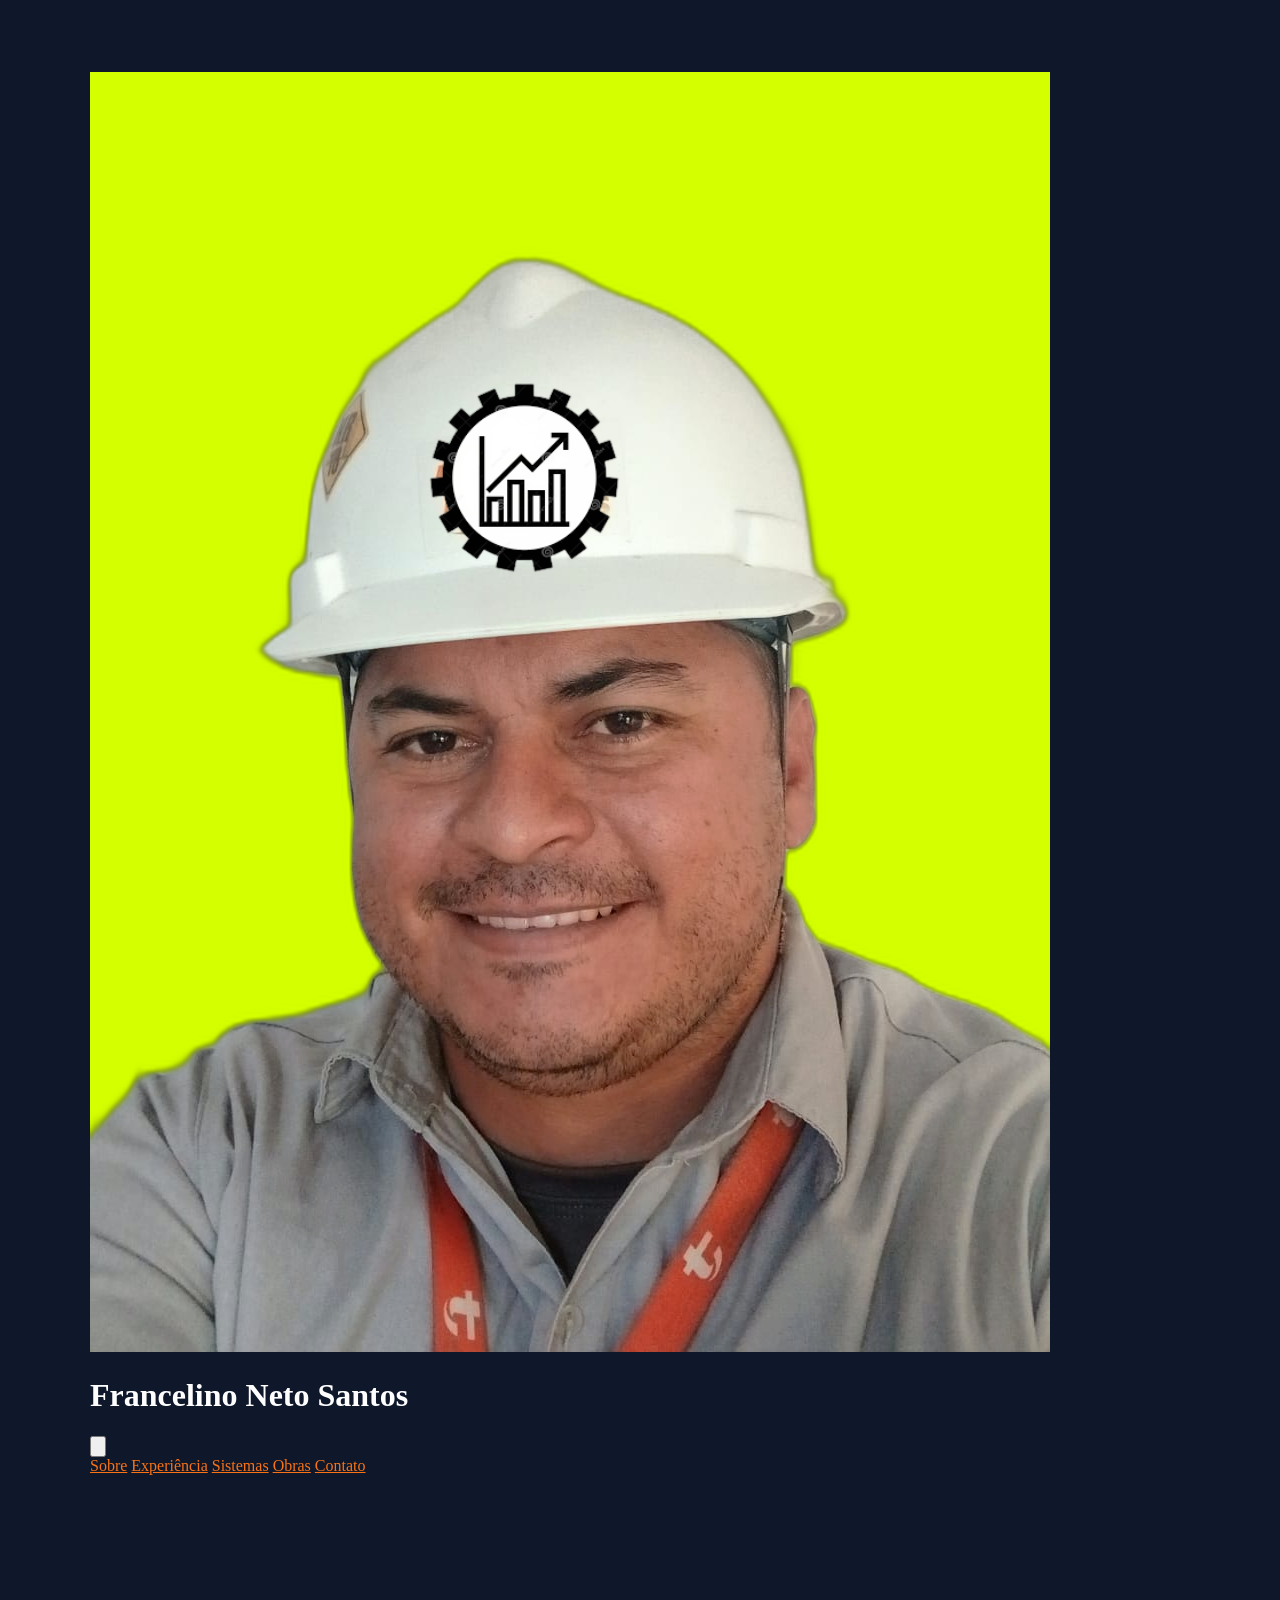
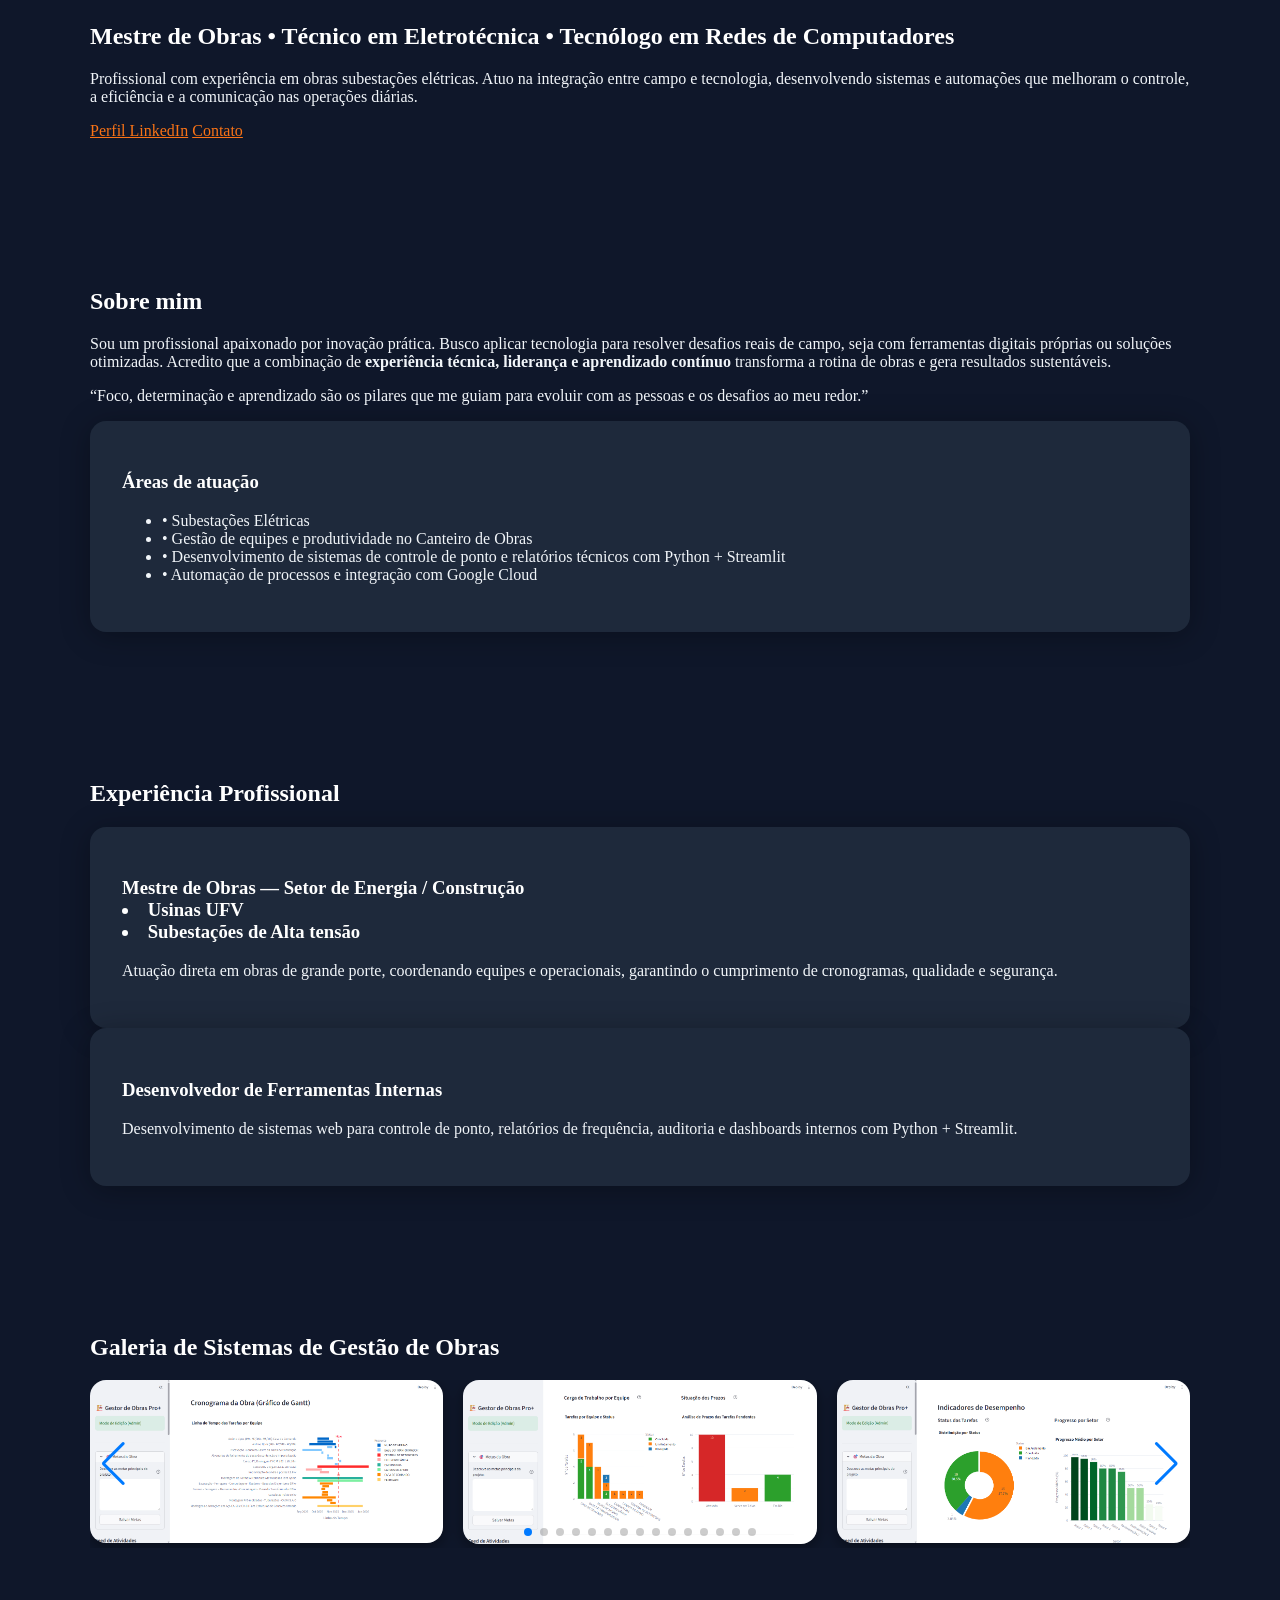
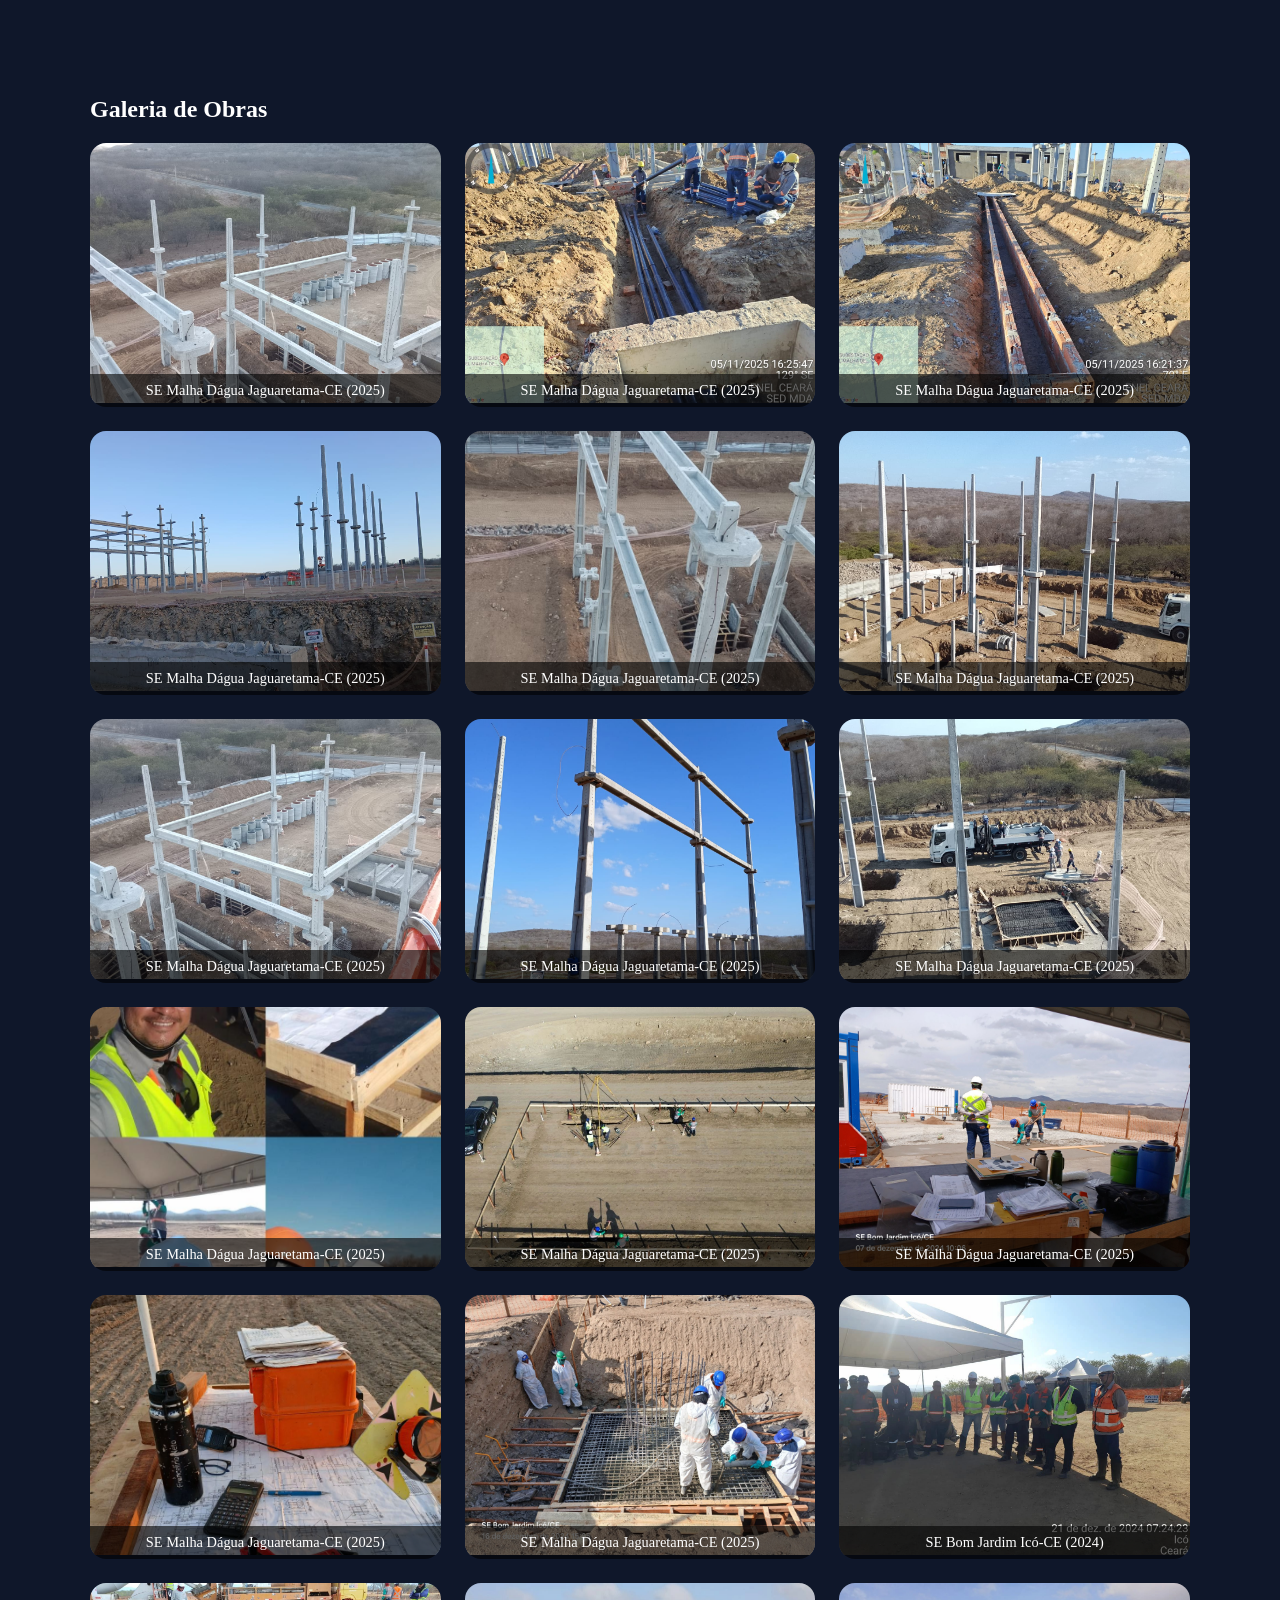
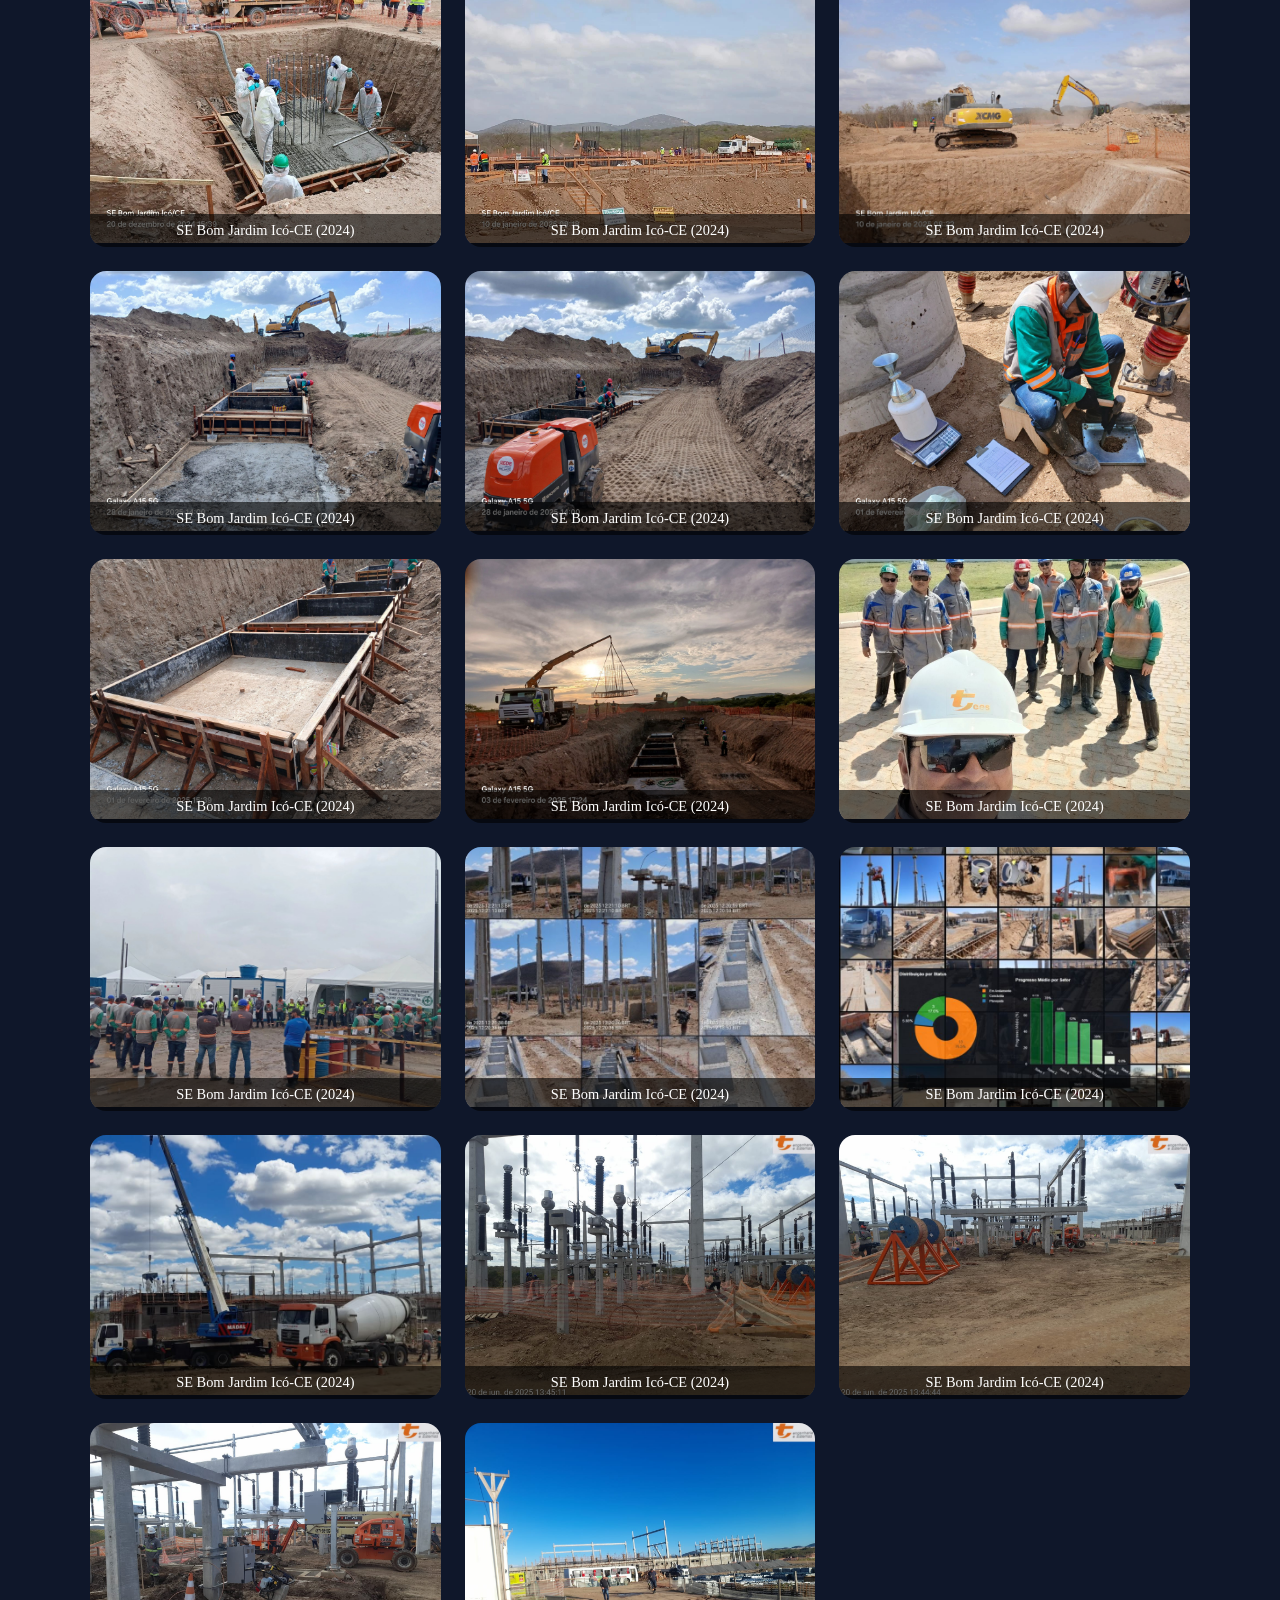
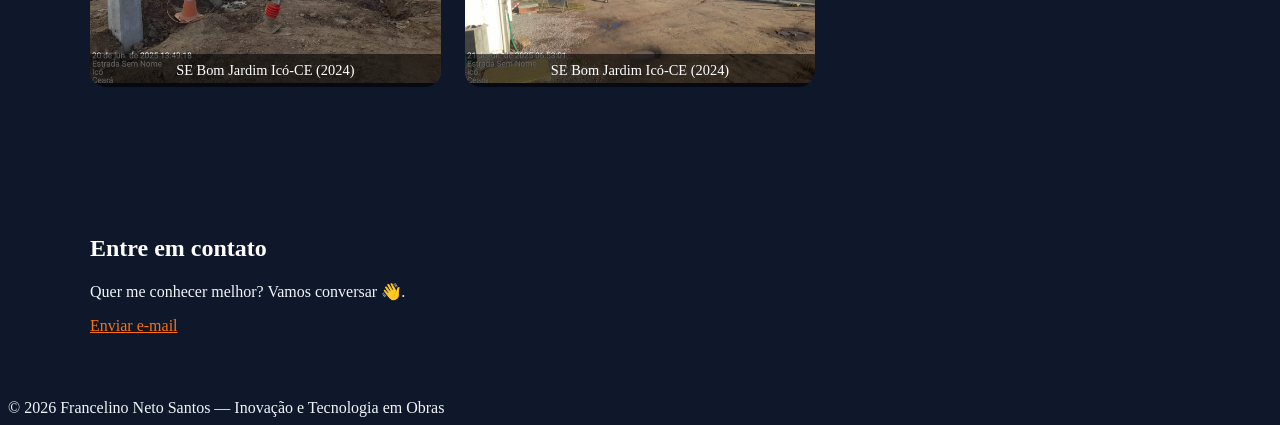
==== index.html @ f6e518dc "Update index.html" ====
<!doctype html>
<html lang="pt-BR">
<head>
  <meta charset="utf-8" />
  <meta name="viewport" content="width=device-width,initial-scale=1" />
  
  <!-- Meta Tags para Redes Sociais (Open Graph e Twitter) -->
  <meta property="og:title" content="Francelino Neto Santos — Portfólio Profissional" />
  <meta property="og:description" content="Profissional com experiência em obras, unindo campo e tecnologia." />
  <meta property="og:image" content="https://netosantos999.github.io/-portef-lio/preview.png" />
  <meta property="og:image:width" content="1200" />
  <meta property="og:image:height" content="630" />
  <meta property="og:url" content="https://netosantos999.github.io/-portef-lio/" />
  <meta property="og:type" content="website" />

  <!-- Twitter Card Meta Tags -->
  <meta name="twitter:card" content="summary_large_image">
  <meta name="twitter:title" content="Francelino Neto Santos — Portfólio Profissional">
  <meta name="twitter:description" content="Profissional com experiência em obras, unindo campo e tecnologia.">
  <meta name="twitter:image" content="https://netosantos999.github.io/-portef-lio/preview.png">

  <title>Francelino Neto Santos — Portfólio Profissional</title>
  
  <script src="https://cdn.tailwindcss.com"></script>
  <style>
    :root{--accent:#f97316}
    body{background:#0f172a;color:#f1f5f9}
    .section{max-width:1100px;margin:auto;padding:4rem 1.5rem}
    h1,h2,h3{font-weight:700;color:#fff}
    a{color:var(--accent)}
    .card{background:#1e293b;border-radius:1rem;padding:2rem;box-shadow:0 4px 30px rgba(0,0,0,0.3)}

    /* Grid de obras */
    .obra-grid{display:grid;grid-template-columns:repeat(auto-fill,minmax(300px,1fr));gap:1.5rem}
    .obra-item{position:relative;overflow:hidden;border-radius:1rem;cursor:pointer}
    .obra-item img{width:100%;height:260px;object-fit:cover;transition:transform 0.4s ease}
    .obra-item:hover img{transform:scale(1.05)}
    .obra-caption{position:absolute;bottom:0;left:0;right:0;background:rgba(0,0,0,0.6);color:#fff;padding:0.5rem 1rem;font-size:0.9rem;text-align:center}

    /* Lightbox */
    #lightbox{position:fixed;top:0;left:0;width:100%;height:100%;background:rgba(0,0,0,0.9);display:none;align-items:center;justify-content:center;z-index:9999}
    #lightbox img{max-width:90%;max-height:80%;border-radius:1rem;box-shadow:0 0 20px rgba(0,0,0,0.8)}
    #lightbox button{position:absolute;top:5%;right:5%;background:none;color:white;font-size:2rem;border:none;cursor:pointer;padding:1rem}

    @media (max-width: 768px) {
      .section { padding: 2.5rem 1rem; }
      h1.text-xl { font-size: 1.25rem; }
      h2.text-3xl { font-size: 1.875rem; }
      .obra-grid { grid-template-columns: repeat(auto-fill, minmax(280px, 1fr)); }
      header.section { flex-direction: column; align-items: flex-start; gap: 1rem; }
      nav#menu { width: 100%; }
    }
  </style>
</head>
<body class="font-sans">
  <header class="section flex flex-wrap items-center justify-between">
  <div class="flex items-center gap-4">
    <!-- FOTO DE PERFIL -->
    <img src="fotoperfil.png" alt="Foto de Francelino Neto Santos" class="w-20 h-20 rounded-full border-2 border-orange-500 object-cover">
    
    <!-- NOME -->
    <h1 class="text-xl md:text-2xl font-bold">Francelino Neto Santos</h1>
  </div>

  <!-- Botão Hamburger -->
  <button id="menu-btn" class="md:hidden p-2 rounded-md text-slate-300 hover:bg-slate-800 focus:outline-none focus:ring-2 focus:ring-inset focus:ring-white">
    <svg class="h-6 w-6" fill="none" viewBox="0 0 24 24" stroke="currentColor">
      <path stroke-linecap="round" stroke-linejoin="round" stroke-width="2" d="M4 6h16M4 12h16m-7 6h7" />
    </svg>
  </button>

  <nav id="menu" class="hidden md:flex md:items-center w-full md:w-auto mt-4 md:mt-0 space-y-2 md:space-y-0 md:space-x-6 text-slate-300">
    <a href="#sobre" class="block md:inline-block hover:text-white">Sobre</a>
    <a href="#experiencia" class="block md:inline-block hover:text-white">Experiência</a>
    <a href="#sistemas" class="block md:inline-block hover:text-white">Sistemas</a>
    <a href="#galeria" class="block md:inline-block hover:text-white">Obras</a>
    <a href="#contato" class="block md:inline-block hover:text-white">Contato</a>
  </nav>
</header>


  <section class="section text-center">
    <h2 class="text-3xl md:text-4xl font-extrabold mb-4">Mestre de Obras • Técnico em Eletrotécnica • Tecnólogo em Redes de Computadores</h2>
    <p class="text-slate-300 max-w-2xl mx-auto text-lg leading-relaxed">Profissional com experiência em obras subestações elétricas. Atuo na integração entre campo e tecnologia, desenvolvendo sistemas e automações que melhoram o controle, a eficiência e a comunicação nas operações diárias.</p>
    <div class="mt-6 flex flex-wrap justify-center gap-4">
      <a href="https://www.linkedin.com/in/francelino-neto-santos-17671b158/" target="_blank" class="bg-orange-500 text-slate-900 font-semibold px-5 py-3 rounded-lg">Perfil LinkedIn</a>
      <a href="#contato" class="border border-slate-600 px-5 py-3 rounded-lg hover:bg-slate-800">Contato</a>
    </div>
  </section>

  <section id="sobre" class="section grid md:grid-cols-2 gap-8 items-start">
    <div>
      <h2 class="text-2xl mb-4">Sobre mim</h2>
      <p class="text-slate-300 leading-relaxed">Sou um profissional apaixonado por inovação prática. Busco aplicar tecnologia para resolver desafios reais de campo, seja com ferramentas digitais próprias ou soluções otimizadas. Acredito que a combinação de <strong>experiência técnica, liderança e aprendizado contínuo</strong> transforma a rotina de obras e gera resultados sustentáveis.</p>
      <p class="mt-4 text-slate-400 italic">“Foco, determinação e aprendizado são os pilares que me guiam para evoluir com as pessoas e os desafios ao meu redor.”</p>
    </div>

    <div class="card">
      <h3 class="text-xl font-semibold mb-2">Áreas de atuação</h3>
      <ul class="space-y-2 text-slate-300">        
        <li>• Subestações Elétricas</li>
        <li>• Gestão de equipes e produtividade no Canteiro de Obras</li>
        <li>• Desenvolvimento de sistemas de controle de ponto e relatórios técnicos com Python + Streamlit</li>
        <li>• Automação de processos e integração com Google Cloud</li>
      </ul>
    </div>
  </section>

  <section id="experiencia" class="section">
    <h2 class="text-2xl mb-6">Experiência Profissional</h2>
    <div class="space-y-6">
      <div class="card"><h3 class="font-semibold text-lg">Mestre de Obras — Setor de Energia / Construção<br>
      <li>Usinas UFV</li>
      <li>Subestações de Alta tensão</li>
     </h3><p class="text-slate-300 mt-2">Atuação direta em obras de grande porte, coordenando equipes e operacionais, garantindo o cumprimento de cronogramas, qualidade e segurança.</p></div>
      <div class="card"><h3 class="font-semibold text-lg">Desenvolvedor de Ferramentas Internas</h3><p class="text-slate-300 mt-2">Desenvolvimento de sistemas web para controle de ponto, relatórios de frequência, auditoria e dashboards internos com Python + Streamlit.</p></div>
    </div>
  </section>

  <!-- Galeria de Sistemas -->
<section id="sistemas" class="section">
  <h2 class="text-2xl mb-6 text-center">Galeria de Sistemas de Gestão de Obras</h2>

  <!-- Swiper Container -->
  <div class="swiper mySwiper">
    <div class="swiper-wrapper">
      <div class="swiper-slide"><img src="obras_imagens/sistema1.png" alt="Sistema 1"></div>
      <div class="swiper-slide"><img src="obras_imagens/sistema2.png" alt="Sistema 2"></div>
      <div class="swiper-slide"><img src="obras_imagens/sistema3.png" alt="Sistema 3"></div>
      <div class="swiper-slide"><img src="obras_imagens/sistema5.png" alt="Sistema 5"></div>
      <div class="swiper-slide"><img src="obras_imagens/sistema6.png" alt="Sistema 6"></div>
      <div class="swiper-slide"><img src="obras_imagens/sistema7.png" alt="Sistema 7"></div>
      <div class="swiper-slide"><img src="obras_imagens/sistema8.png" alt="Sistema 8"></div>
      <div class="swiper-slide"><img src="obras_imagens/sistema9.png" alt="Sistema 9"></div>
      <div class="swiper-slide"><img src="obras_imagens/sistema10.png" alt="Sistema 10"></div>
      <div class="swiper-slide"><img src="obras_imagens/sistema11.png" alt="Sistema 11"></div>
      <div class="swiper-slide"><img src="obras_imagens/sistema12.png" alt="Sistema 12"></div>
      <div class="swiper-slide"><img src="obras_imagens/sistema13.png" alt="Sistema 13"></div>
      <div class="swiper-slide"><img src="obras_imagens/sistema13.png" alt="Sistema 14"></div>
      <div class="swiper-slide"><img src="obras_imagens/sistema13.png" alt="Sistema 15"></div>
      <div class="swiper-slide"><img src="obras_imagens/sistema13.png" alt="Sistema 16"></div>


    </div>

    <!-- Botões -->
    <div class="swiper-button-next"></div>
    <div class="swiper-button-prev"></div>
    <div class="swiper-pagination"></div>
  </div>
</section>

<!-- Swiper CSS + JS -->
<link rel="stylesheet" href="https://cdn.jsdelivr.net/npm/swiper@11/swiper-bundle.min.css" />
<script src="https://cdn.jsdelivr.net/npm/swiper@11/swiper-bundle.min.js"></script>

<script>
  new Swiper(".mySwiper", {
    slidesPerView: 3,
    spaceBetween: 20,
    loop: true,
    autoplay: {
      delay: 2500,
      disableOnInteraction: false,
    },
    pagination: { el: ".swiper-pagination", clickable: true },
    navigation: { nextEl: ".swiper-button-next", prevEl: ".swiper-button-prev" },
    breakpoints: {
      1024: { slidesPerView: 3 },
      768: { slidesPerView: 2 },
      0: { slidesPerView: 1 },
    }
  });
</script>

<style>
.swiper-slide img {
  width: 100%;
  border-radius: 1rem;
  box-shadow: 0 4px 15px rgba(0,0,0,0.4);
  transition: transform 0.3s;
}
.swiper-slide img:hover {
  transform: scale(1.05);
}
</style>

  <!-- Galeria de Obras -->
  <section id="galeria" class="section">
    <h2 class="text-2xl mb-6">Galeria de Obras</h2>
    <div class="obra-grid">
      <div class="obra-item"><img src="obras_imagens/mda.jpeg" alt="Obra 24"><div class="obra-caption">SE Malha Dágua Jaguaretama-CE (2025)</div></div>
      <div class="obra-item"><img src="obras_imagens/mda2.jpeg" alt="Obra 25"><div class="obra-caption">SE Malha Dágua Jaguaretama-CE (2025)</div></div>
      <div class="obra-item"><img src="obras_imagens/mda3.jpeg" alt="Obra 26"><div class="obra-caption">SE Malha Dágua Jaguaretama-CE (2025)</div></div>
      <div class="obra-item"><img src="obras_imagens/mda4.jpeg" alt="Obra 27"><div class="obra-caption">SE Malha Dágua Jaguaretama-CE (2025)</div></div>
      <div class="obra-item"><img src="obras_imagens/mda5.jpeg" alt="Obra 28"><div class="obra-caption">SE Malha Dágua Jaguaretama-CE (2025)</div></div>
      <div class="obra-item"><img src="obras_imagens/mda6.jpeg" alt="Obra 29"><div class="obra-caption">SE Malha Dágua Jaguaretama-CE (2025)</div></div>
      <div class="obra-item"><img src="obras_imagens/mda7.jpeg" alt="Obra 30"><div class="obra-caption">SE Malha Dágua Jaguaretama-CE (2025)</div></div>
      <div class="obra-item"><img src="obras_imagens/mda8.jpeg" alt="Obra 31"><div class="obra-caption">SE Malha Dágua Jaguaretama-CE (2025)</div></div>
      <div class="obra-item"><img src="obras_imagens/mda9.jpeg" alt="Obra 32"><div class="obra-caption">SE Malha Dágua Jaguaretama-CE (2025)</div></div>
      <div class="obra-item"><img src="obras_imagens/bda.jpg" alt="Obra 1"><div class="obra-caption">SE Malha Dágua Jaguaretama-CE (2025)</div></div>
      <div class="obra-item"><img src="obras_imagens/bda2.jpg" alt="Obra 2"><div class="obra-caption">SE Malha Dágua Jaguaretama-CE (2025)</div></div>
      <div class="obra-item"><img src="obras_imagens/bda3.jpg" alt="Obra 3"><div class="obra-caption">SE Malha Dágua Jaguaretama-CE (2025)</div></div>
      <div class="obra-item"><img src="obras_imagens/bda4.jpg" alt="Obra 4"><div class="obra-caption">SE Malha Dágua Jaguaretama-CE (2025)</div></div>
      <div class="obra-item"><img src="obras_imagens/bda5.jpg" alt="Obra 5"><div class="obra-caption">SE Malha Dágua Jaguaretama-CE (2025)</div></div>
      <div class="obra-item"><img src="obras_imagens/bda6.jpg" alt="Obra 6"><div class="obra-caption">SE Bom Jardim Icó-CE (2024)</div></div>
      <div class="obra-item"><img src="obras_imagens/bda7.jpg" alt="Obra 7"><div class="obra-caption">SE Bom Jardim Icó-CE (2024)</div></div>
      <div class="obra-item"><img src="obras_imagens/bda8.jpg" alt="Obra 8"><div class="obra-caption">SE Bom Jardim Icó-CE (2024)</div></div>
      <div class="obra-item"><img src="obras_imagens/bda9.jpg" alt="Obra 9"><div class="obra-caption">SE Bom Jardim Icó-CE (2024)</div></div>
      <div class="obra-item"><img src="obras_imagens/bda10.jpg" alt="Obra 10"><div class="obra-caption">SE Bom Jardim Icó-CE (2024)</div></div>
      <div class="obra-item"><img src="obras_imagens/bda11.jpg" alt="Obra 11"><div class="obra-caption">SE Bom Jardim Icó-CE (2024)</div></div>
      <div class="obra-item"><img src="obras_imagens/bda13.jpg" alt="Obra 12"><div class="obra-caption">SE Bom Jardim Icó-CE (2024)</div></div>
      <div class="obra-item"><img src="obras_imagens/bda14.jpg" alt="Obra 13"><div class="obra-caption">SE Bom Jardim Icó-CE (2024)</div></div>
      <div class="obra-item"><img src="obras_imagens/bda15.jpg" alt="Obra 14"><div class="obra-caption">SE Bom Jardim Icó-CE (2024)</div></div>
      <div class="obra-item"><img src="obras_imagens/bda16.jpg" alt="Obra 15"><div class="obra-caption">SE Bom Jardim Icó-CE (2024)</div></div>
      <div class="obra-item"><img src="obras_imagens/bda17.jpg" alt="Obra 16"><div class="obra-caption">SE Bom Jardim Icó-CE (2024)</div></div>
      <div class="obra-item"><img src="obras_imagens/bda18.jpg" alt="Obra 17"><div class="obra-caption">SE Bom Jardim Icó-CE (2024)</div></div>
      <div class="obra-item"><img src="obras_imagens/bda19.jpg" alt="Obra 18"><div class="obra-caption">SE Bom Jardim Icó-CE (2024)</div></div>
      <div class="obra-item"><img src="obras_imagens/bomjardin.jpeg" alt="Obra 19"><div class="obra-caption">SE Bom Jardim Icó-CE (2024)</div></div>
      <div class="obra-item"><img src="obras_imagens/bomjardin2.jpeg" alt="Obra 20"><div class="obra-caption">SE Bom Jardim Icó-CE (2024)</div></div>
      <div class="obra-item"><img src="obras_imagens/bomjardin3.jpeg" alt="Obra 21"><div class="obra-caption">SE Bom Jardim Icó-CE (2024)</div></div>
      <div class="obra-item"><img src="obras_imagens/bomjardin4.jpeg" alt="Obra 22"><div class="obra-caption">SE Bom Jardim Icó-CE (2024)</div></div>
      <div class="obra-item"><img src="obras_imagens/bomjardin5.jpeg" alt="Obra 23"><div class="obra-caption">SE Bom Jardim Icó-CE (2024)</div></div>

    </div>
  </section>

  <!-- Lightbox -->
  <div id="lightbox">
    <button onclick="closeLightbox()">✕</button>
    <img id="lightboxImage" src="" alt="">
  </div>

  <section id="contato" class="section text-center">
    <h2 class="text-2xl mb-4">Entre em contato</h2>
    <p class="text-slate-300 mb-6">Quer me conhecer melhor? Vamos conversar 👋.</p>
    <a href="https://mail.google.com/mail/?view=cm&fs=1&to=francelinotees@gmail.com" 
   target="_blank" 
   class="inline-block bg-orange-500 text-slate-900 font-semibold px-6 py-3 rounded-lg">
   Enviar e-mail
</a>

  </section>

  <footer class="text-center text-slate-500 py-6 text-sm">
    © <span id="year"></span> Francelino Neto Santos — Inovação e Tecnologia em Obras
  </footer>

  <script>
    document.getElementById('year').textContent=new Date().getFullYear();

    // Lightbox simples
    const lightbox=document.getElementById('lightbox');
    const lightboxImg=document.getElementById('lightboxImage');
    const obras=document.querySelectorAll('.obra-item img');

    obras.forEach(img=>{
      img.addEventListener('click',()=>{
        lightboxImg.src=img.src;
        lightbox.style.display='flex';
      });
    });

    function closeLightbox(){lightbox.style.display='none';}

    // Menu responsivo
    const menuBtn = document.getElementById('menu-btn');
    const menu = document.getElementById('menu');

    menuBtn.addEventListener('click', () => {
      menu.classList.toggle('hidden');
    });
  </script>
</body>
</html>
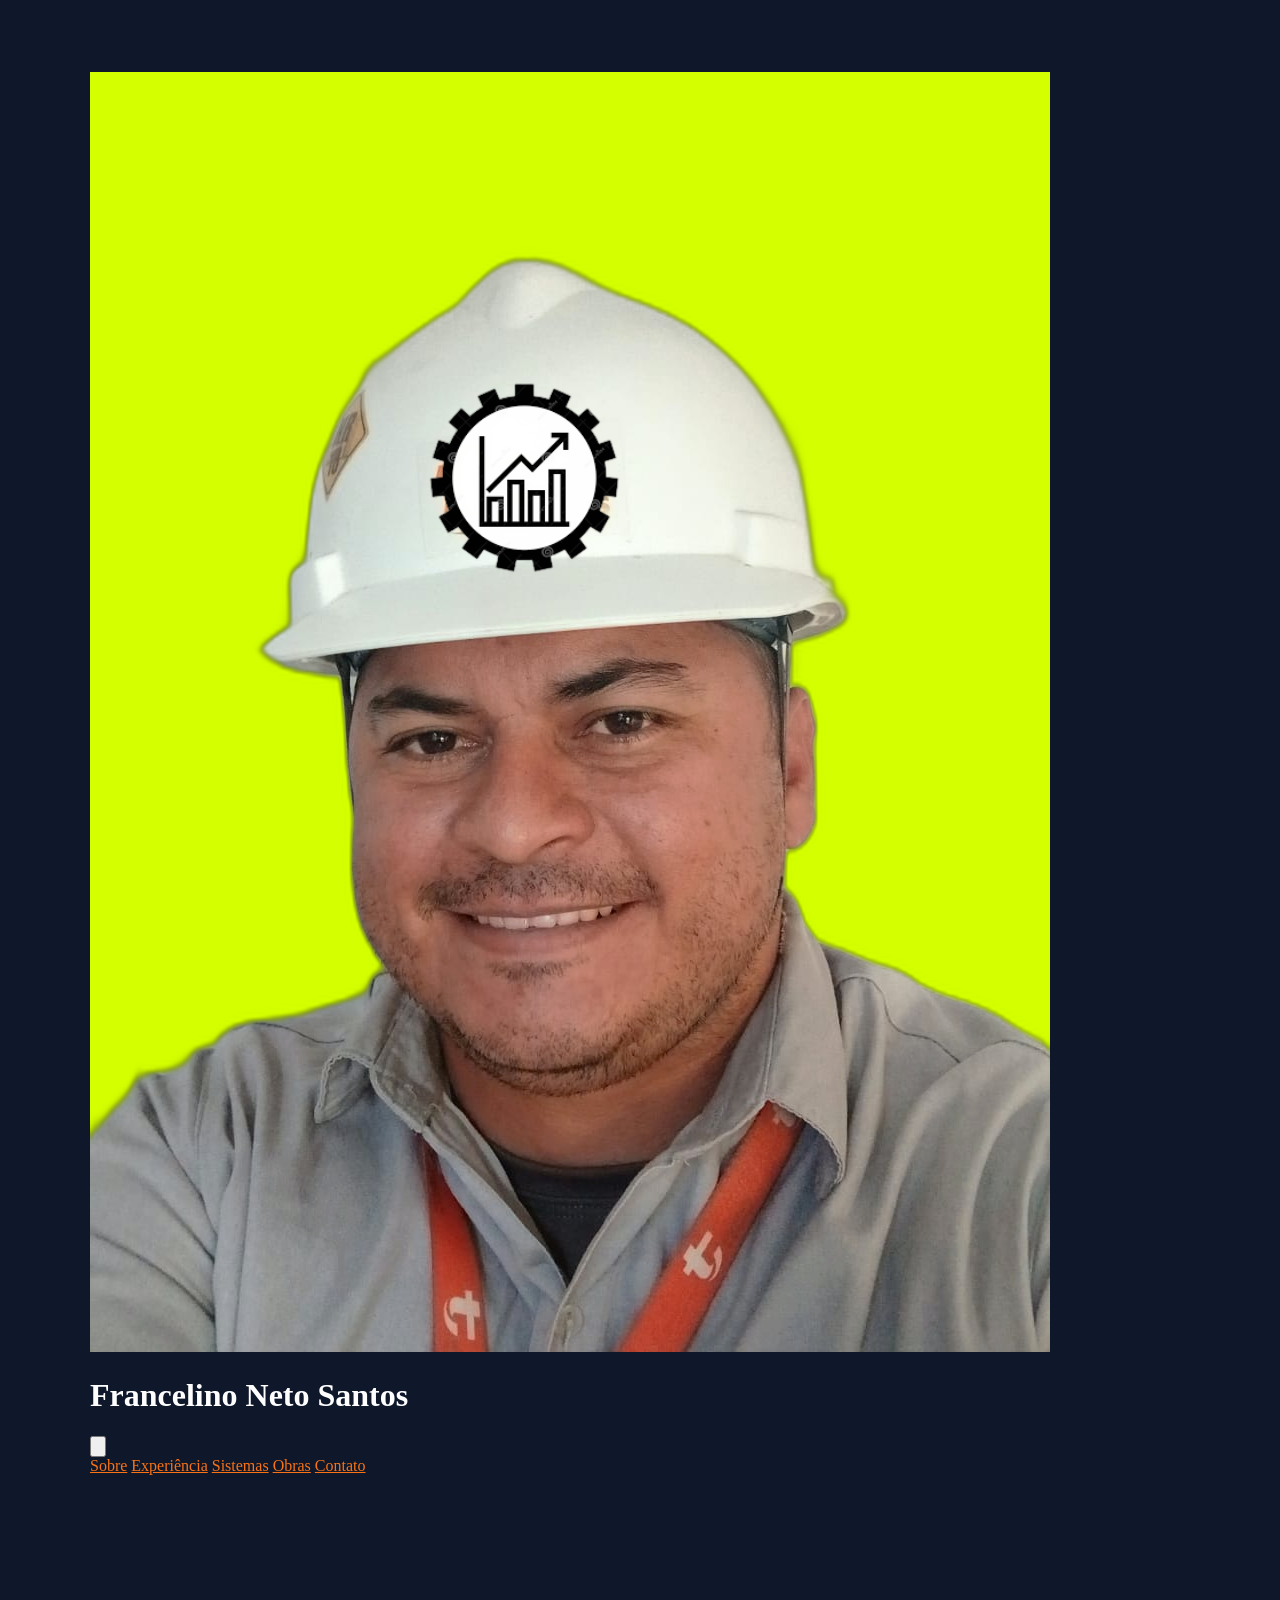
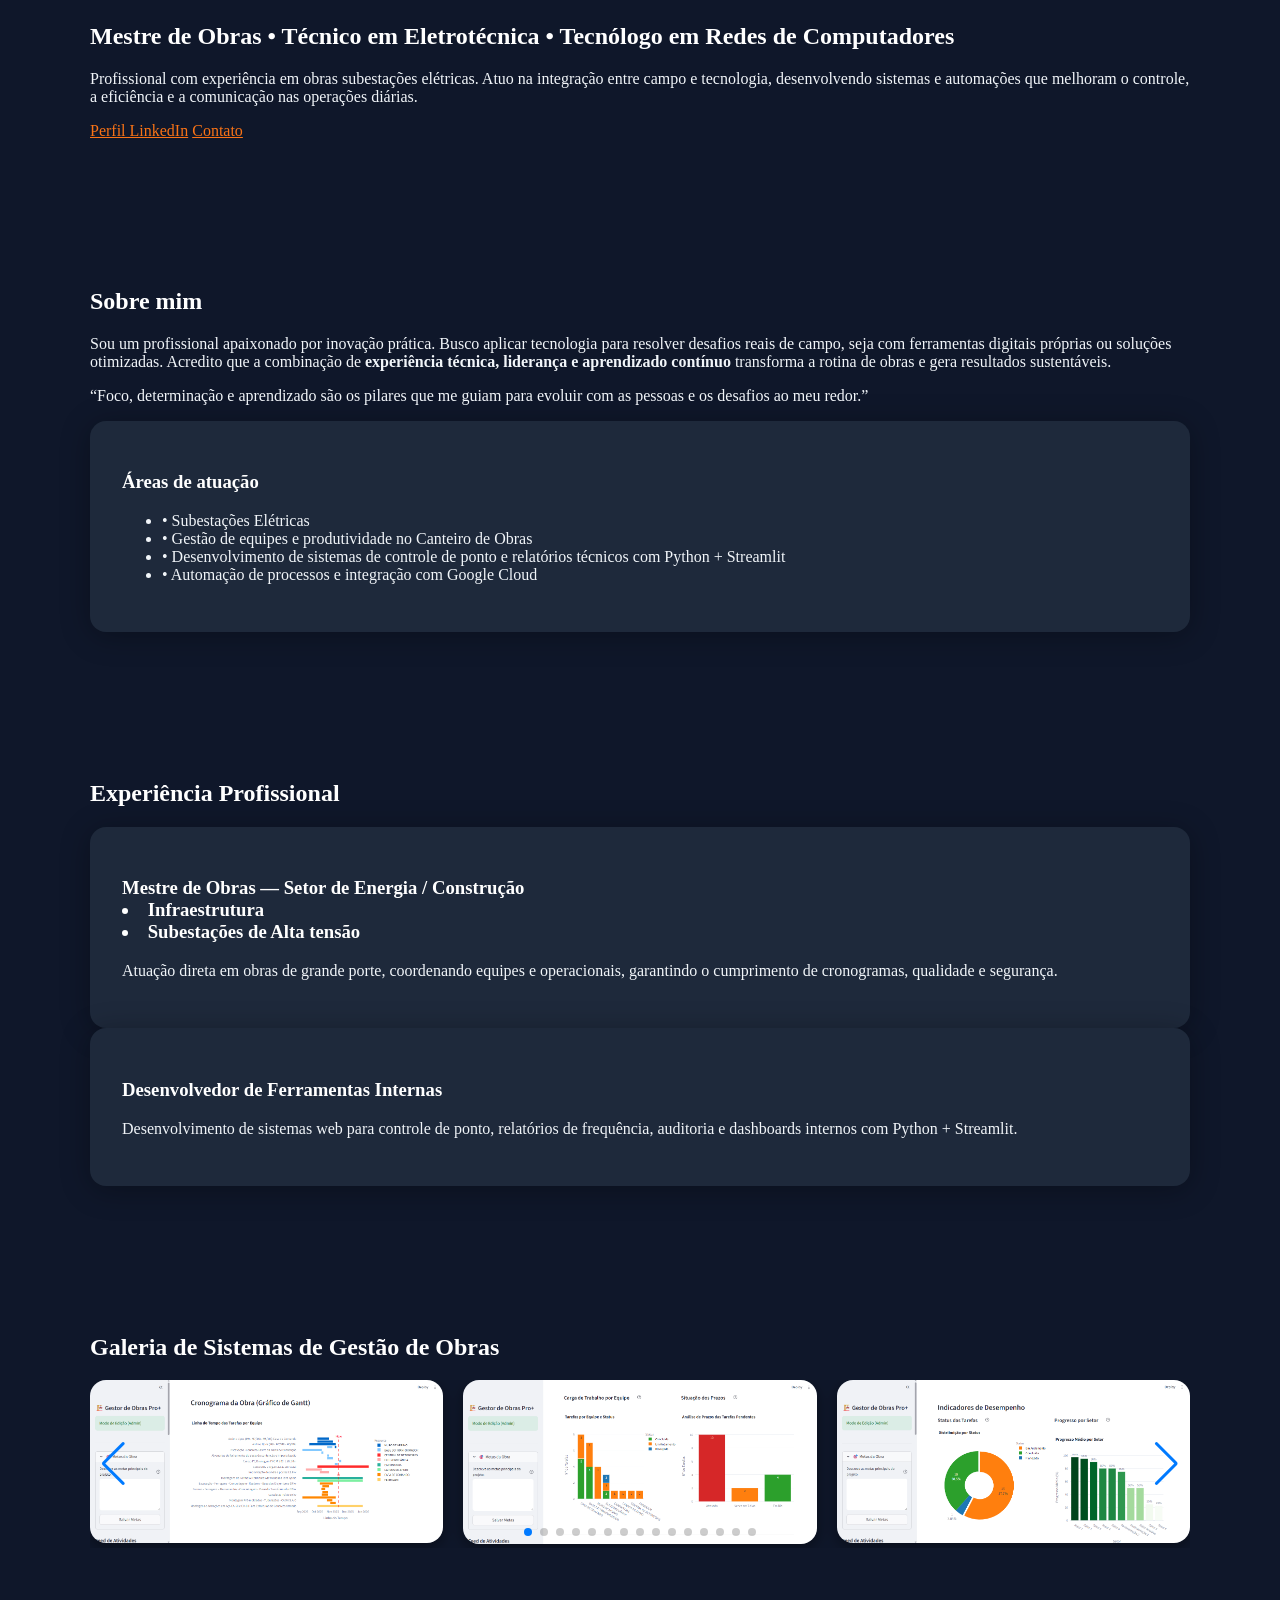
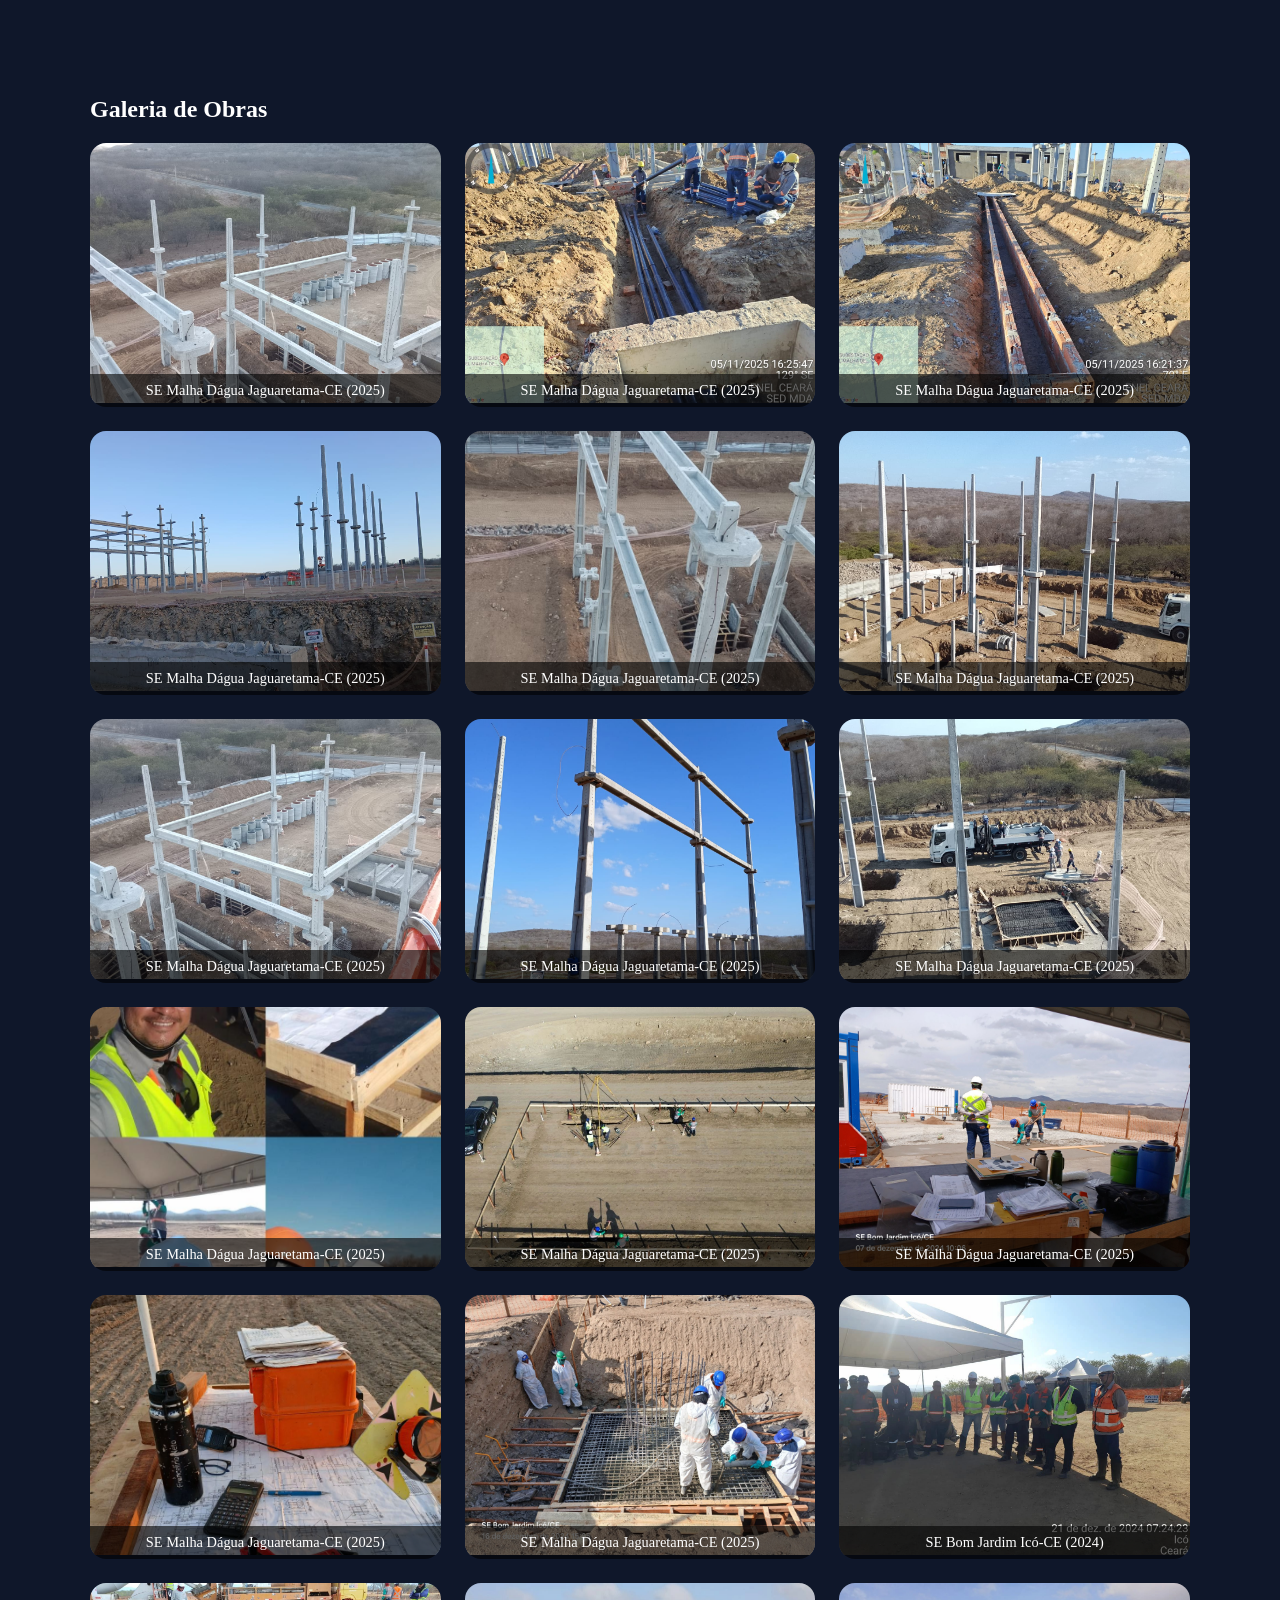
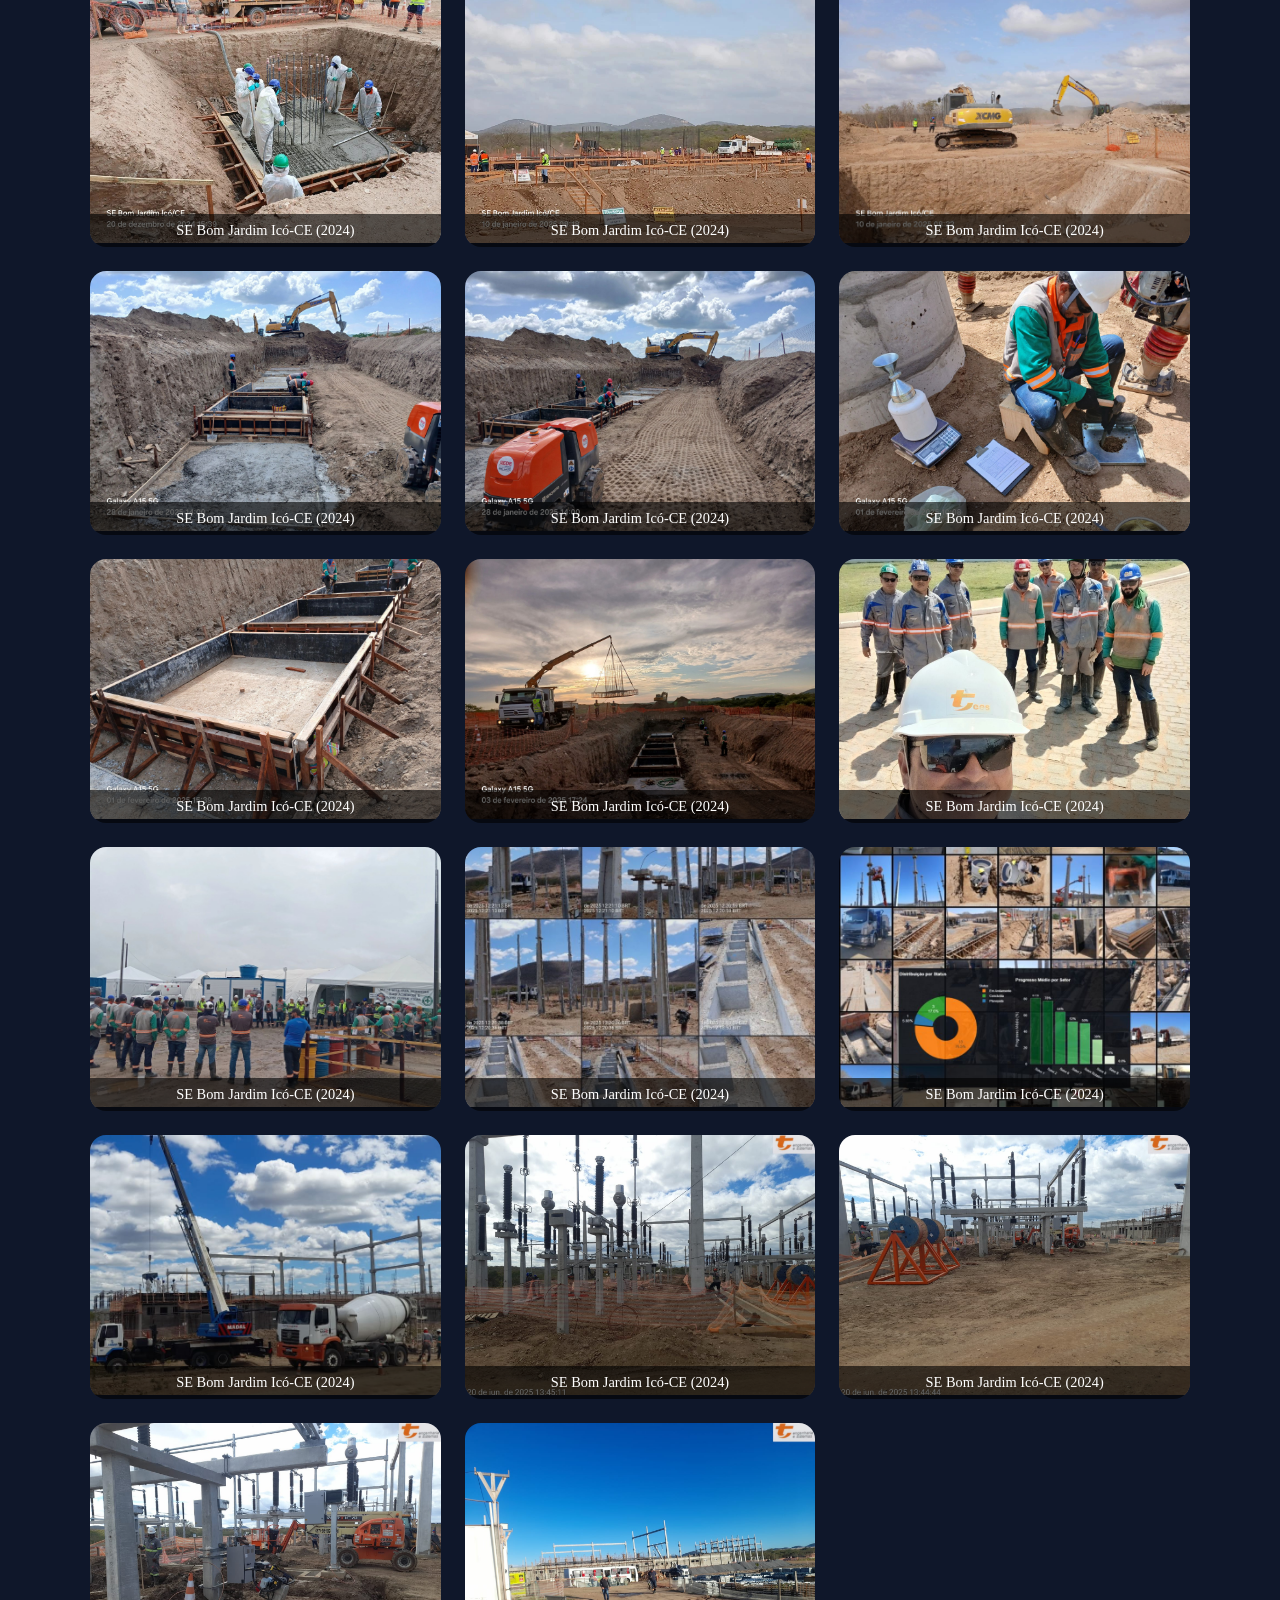
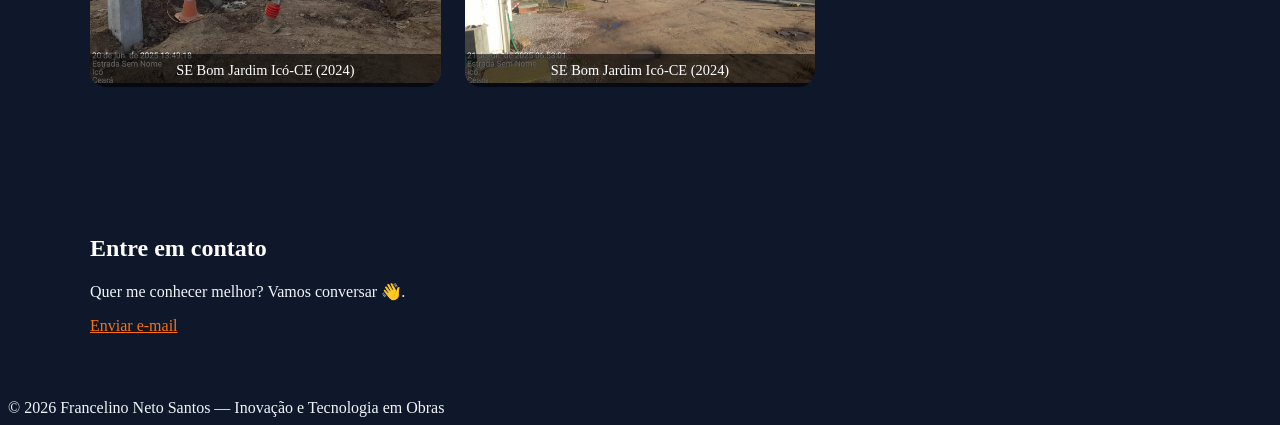
==== commit 3418ac06: "Add files via upload" ====
--- a/index.html
+++ b/index.html
@@ -97,7 +97,7 @@
 
     <div class="card">
       <h3 class="text-xl font-semibold mb-2">Áreas de atuação</h3>
-      <ul class="space-y-2 text-slate-300">        
+      <ul class="space-y-2 text-slate-300">       
         <li>• Subestações Elétricas</li>
         <li>• Gestão de equipes e produtividade no Canteiro de Obras</li>
         <li>• Desenvolvimento de sistemas de controle de ponto e relatórios técnicos com Python + Streamlit</li>
@@ -110,7 +110,7 @@
     <h2 class="text-2xl mb-6">Experiência Profissional</h2>
     <div class="space-y-6">
       <div class="card"><h3 class="font-semibold text-lg">Mestre de Obras — Setor de Energia / Construção<br>
-      <li>Usinas UFV</li>
+      <li>Infraestrutura</li>
       <li>Subestações de Alta tensão</li>
      </h3><p class="text-slate-300 mt-2">Atuação direta em obras de grande porte, coordenando equipes e operacionais, garantindo o cumprimento de cronogramas, qualidade e segurança.</p></div>
       <div class="card"><h3 class="font-semibold text-lg">Desenvolvedor de Ferramentas Internas</h3><p class="text-slate-300 mt-2">Desenvolvimento de sistemas web para controle de ponto, relatórios de frequência, auditoria e dashboards internos com Python + Streamlit.</p></div>
@@ -272,4 +272,4 @@
     });
   </script>
 </body>
-</html>
+</html>
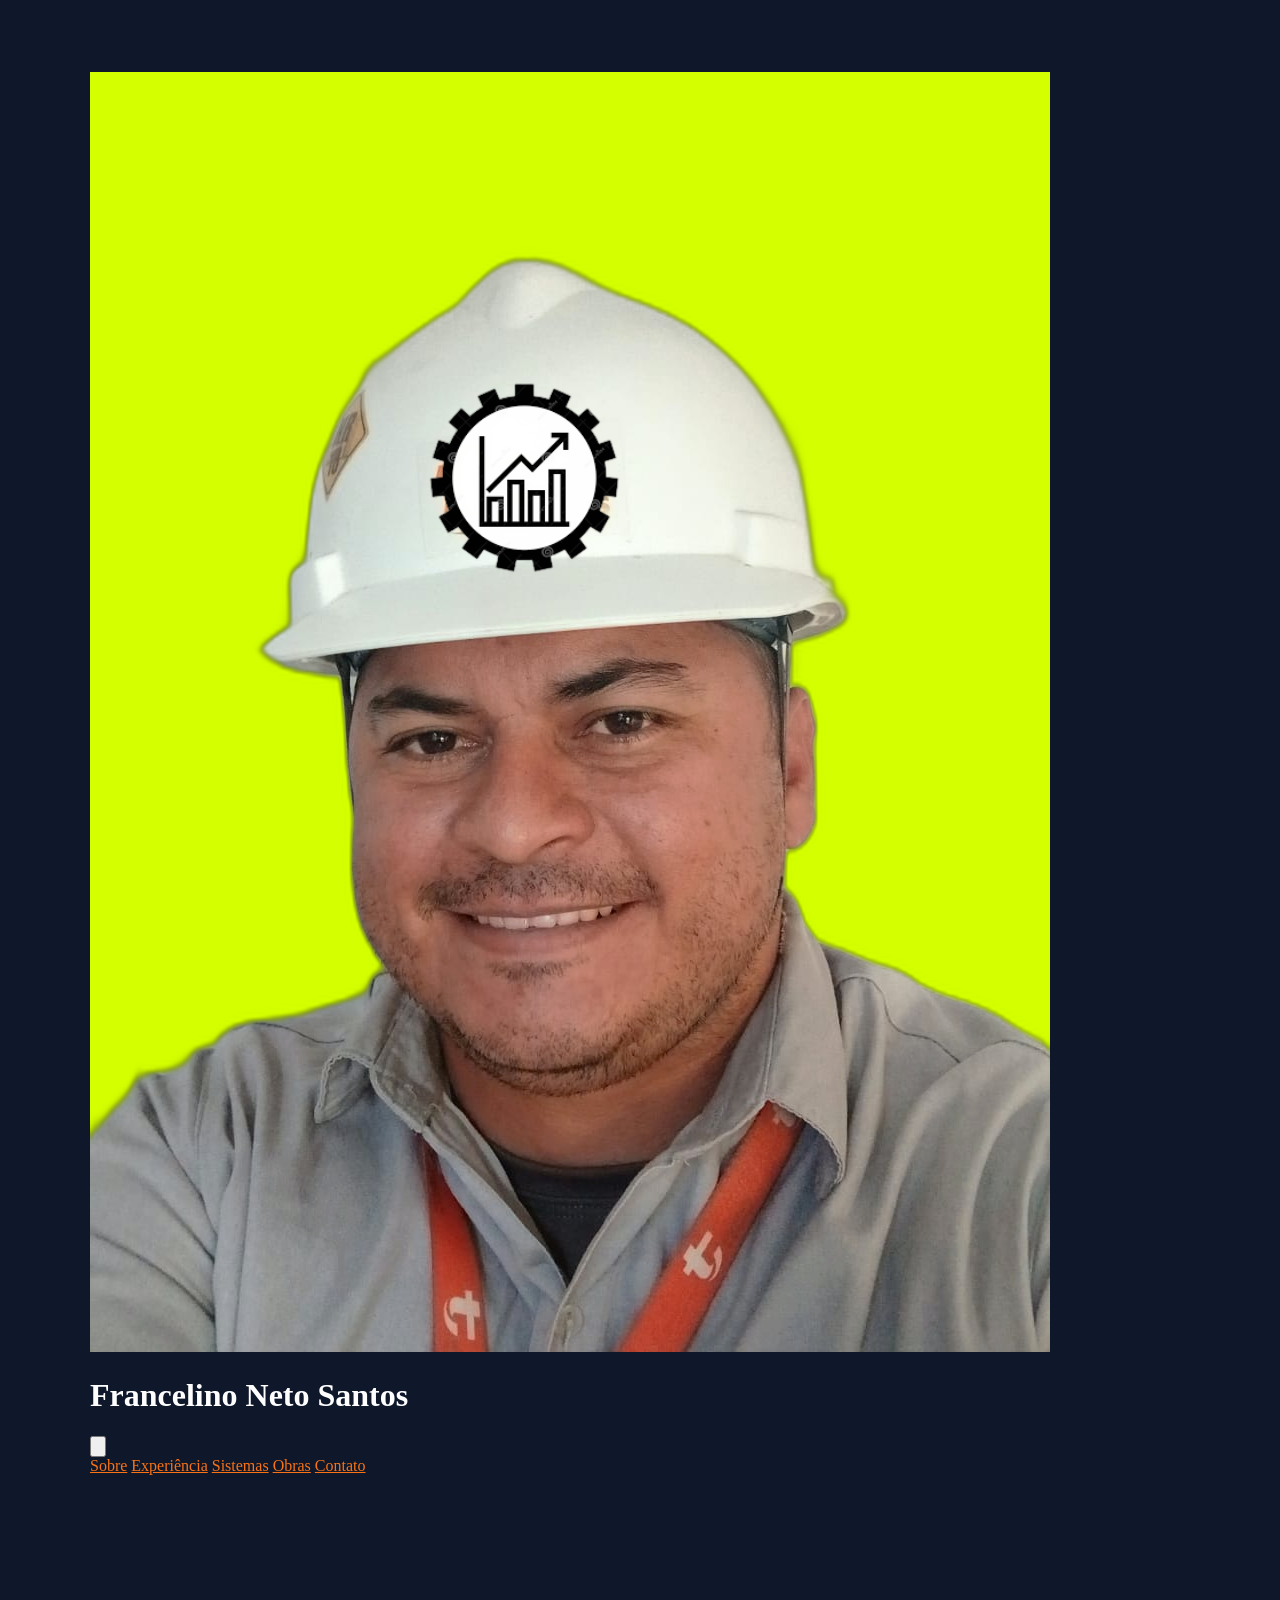
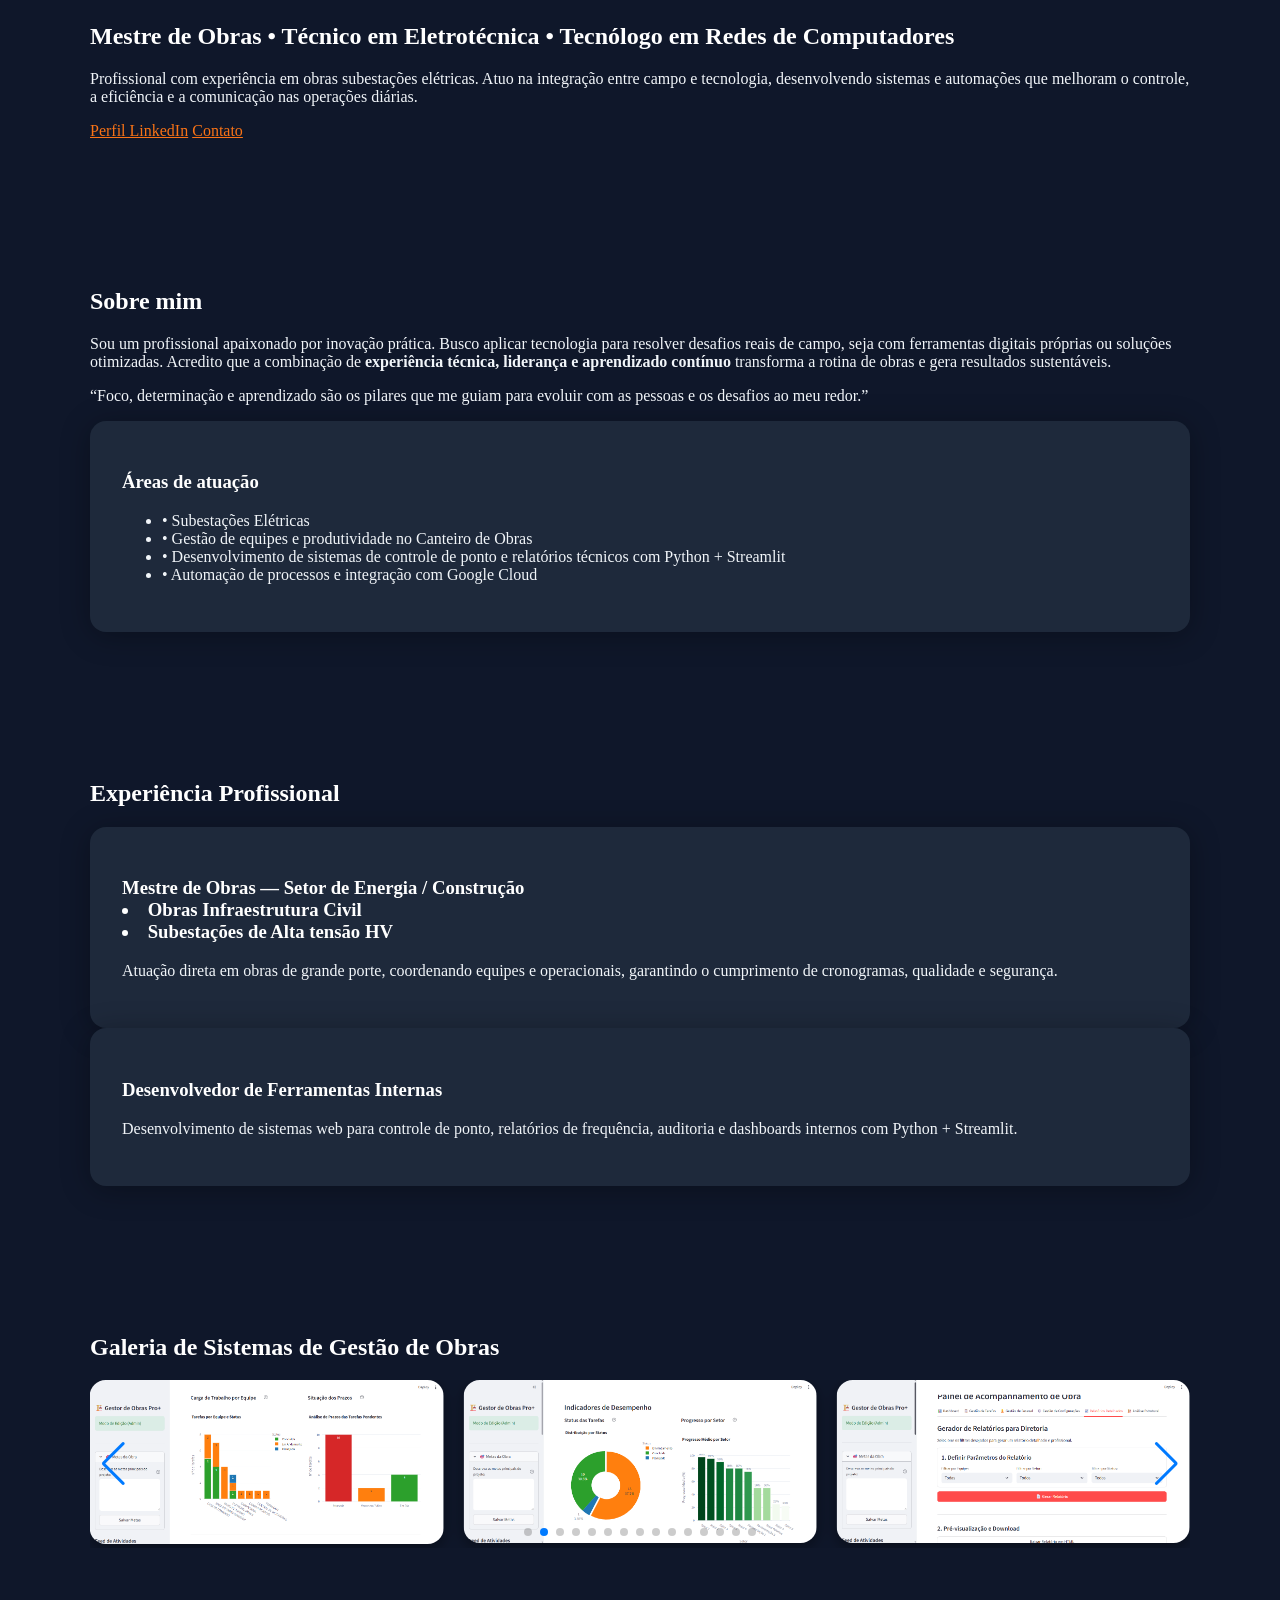
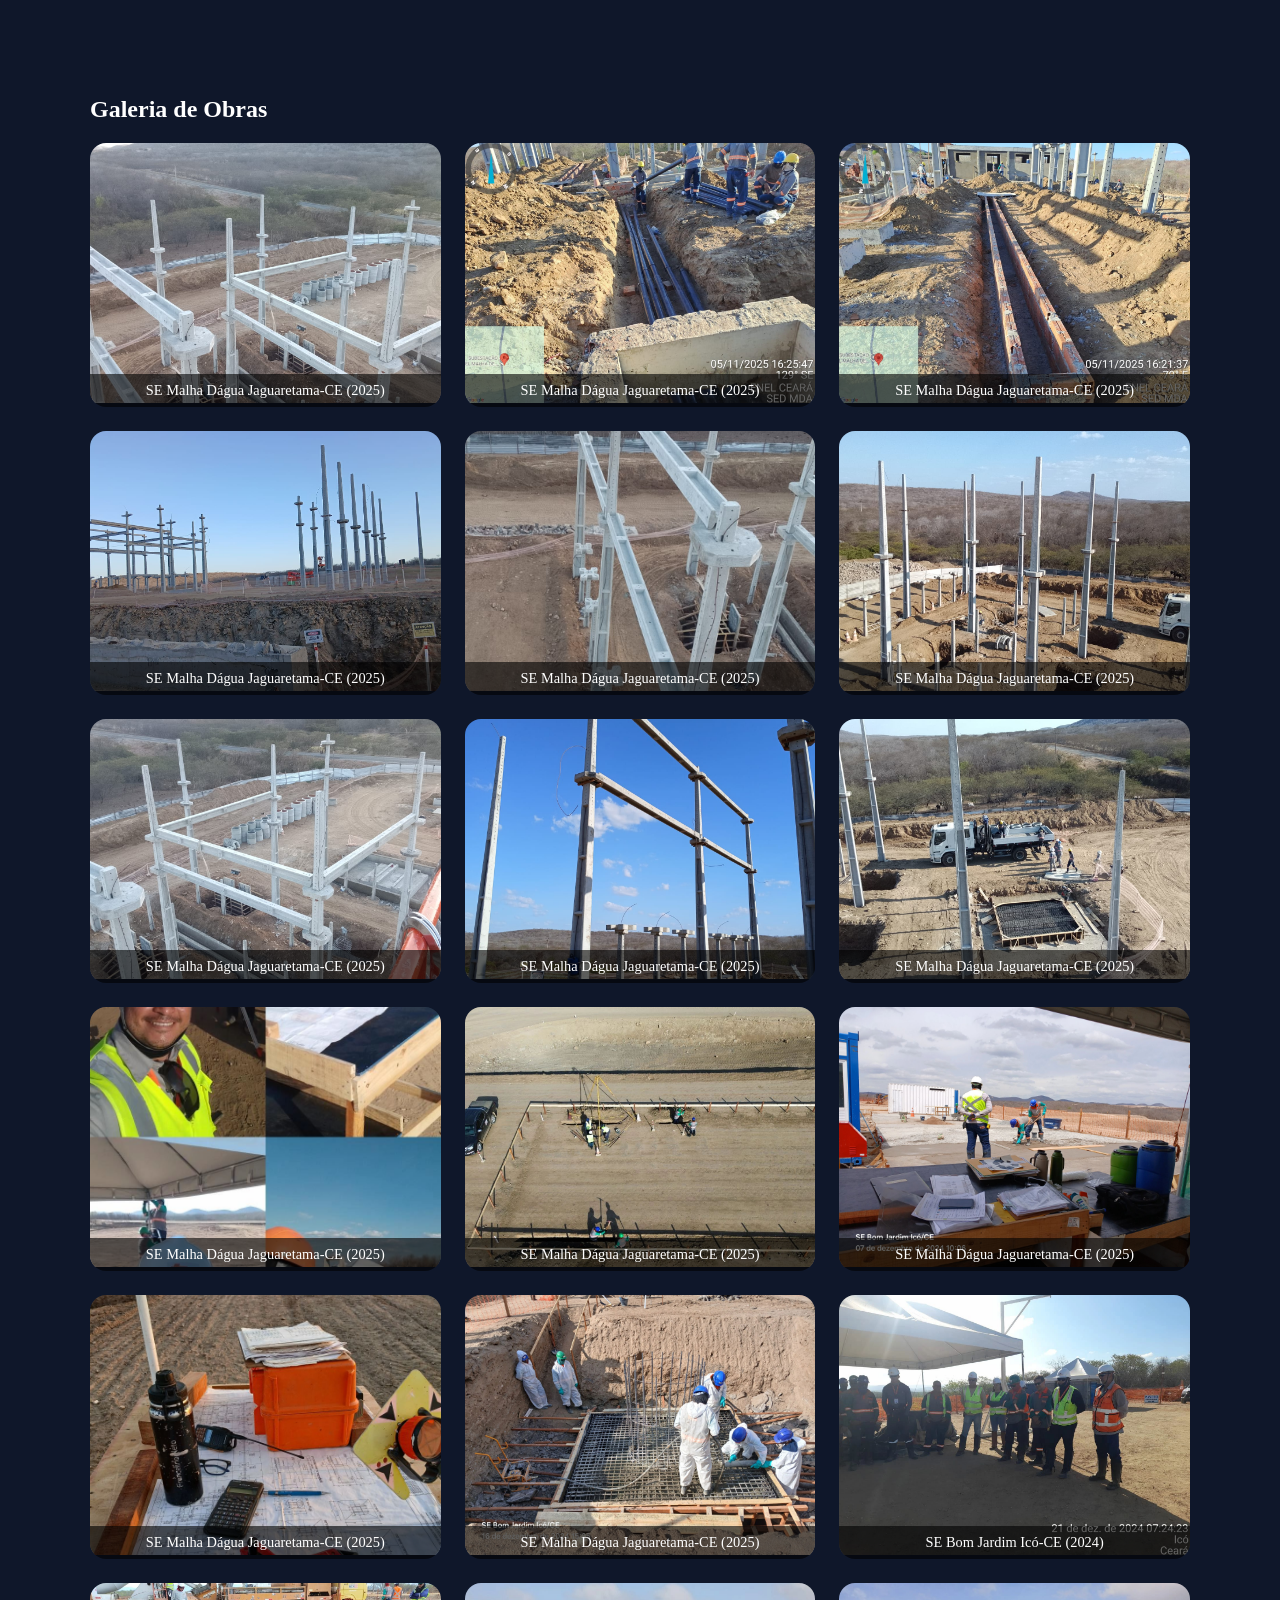
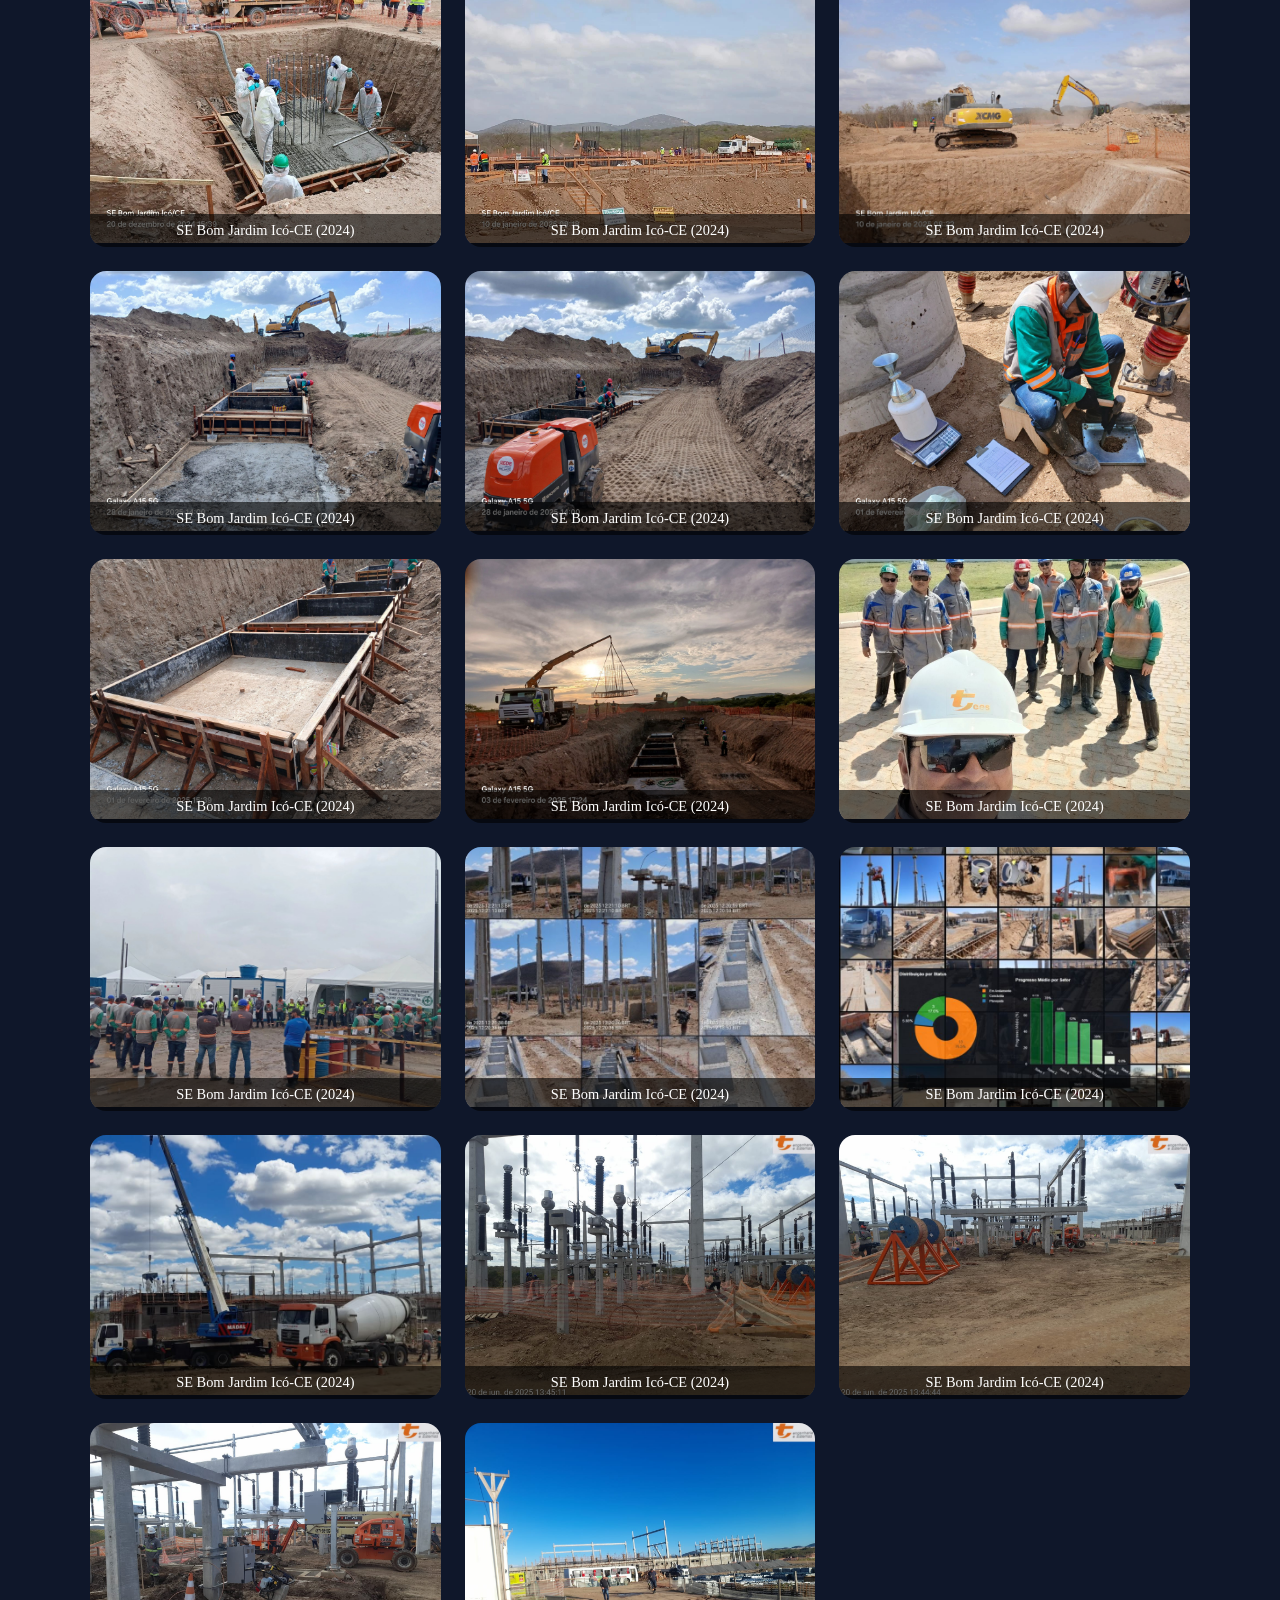
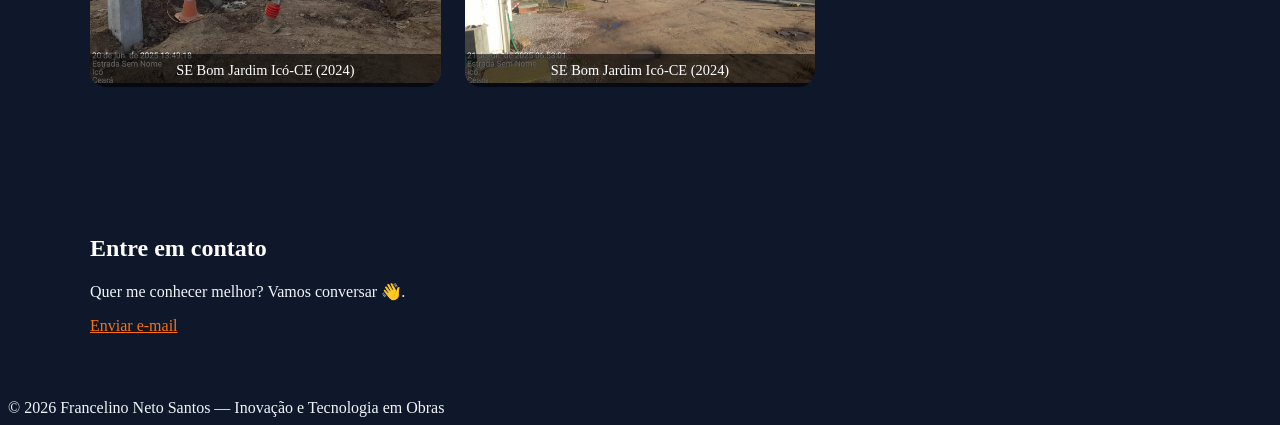
==== commit aefa71e8: "Add files via upload" ====
--- a/index.html
+++ b/index.html
@@ -110,8 +110,8 @@
     <h2 class="text-2xl mb-6">Experiência Profissional</h2>
     <div class="space-y-6">
       <div class="card"><h3 class="font-semibold text-lg">Mestre de Obras — Setor de Energia / Construção<br>
-      <li>Infraestrutura</li>
-      <li>Subestações de Alta tensão</li>
+      <li>Obras Infraestrutura Civil</li>
+      <li>Subestações de Alta tensão HV</li>
      </h3><p class="text-slate-300 mt-2">Atuação direta em obras de grande porte, coordenando equipes e operacionais, garantindo o cumprimento de cronogramas, qualidade e segurança.</p></div>
       <div class="card"><h3 class="font-semibold text-lg">Desenvolvedor de Ferramentas Internas</h3><p class="text-slate-300 mt-2">Desenvolvimento de sistemas web para controle de ponto, relatórios de frequência, auditoria e dashboards internos com Python + Streamlit.</p></div>
     </div>
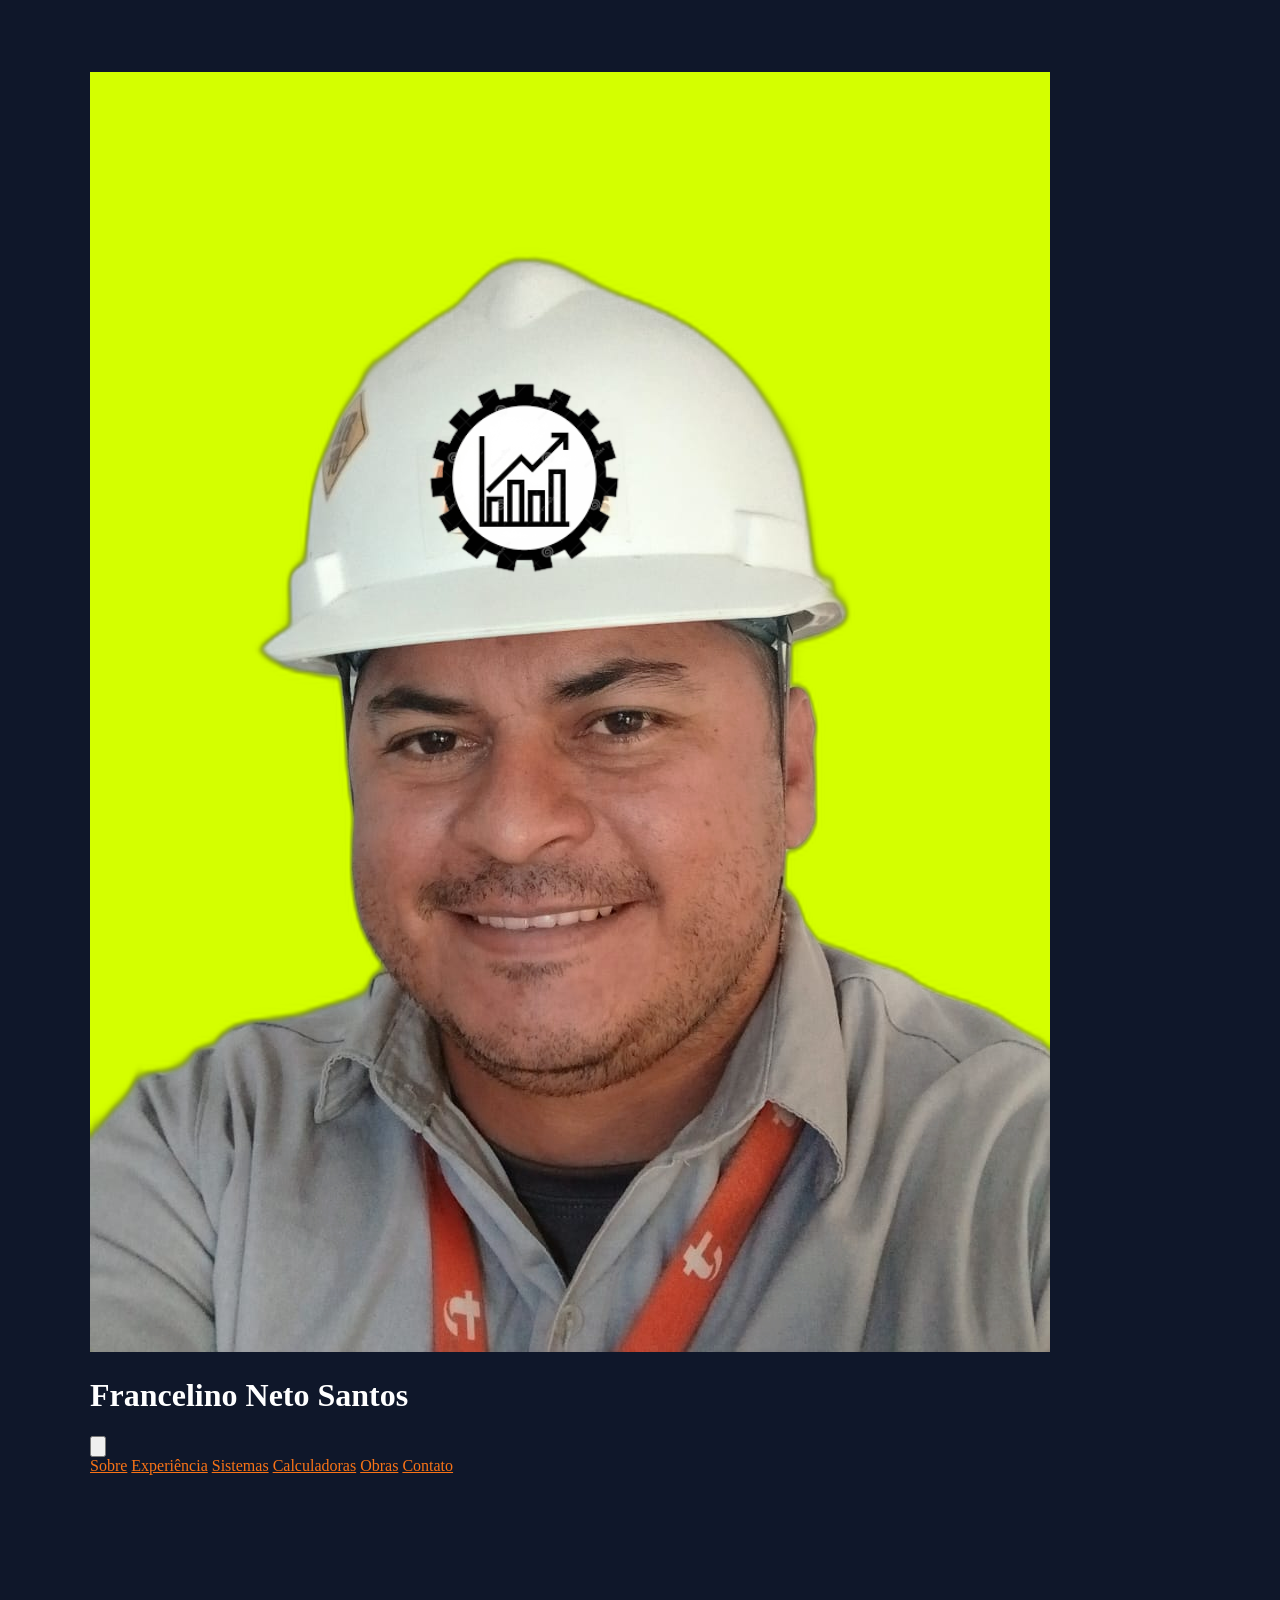
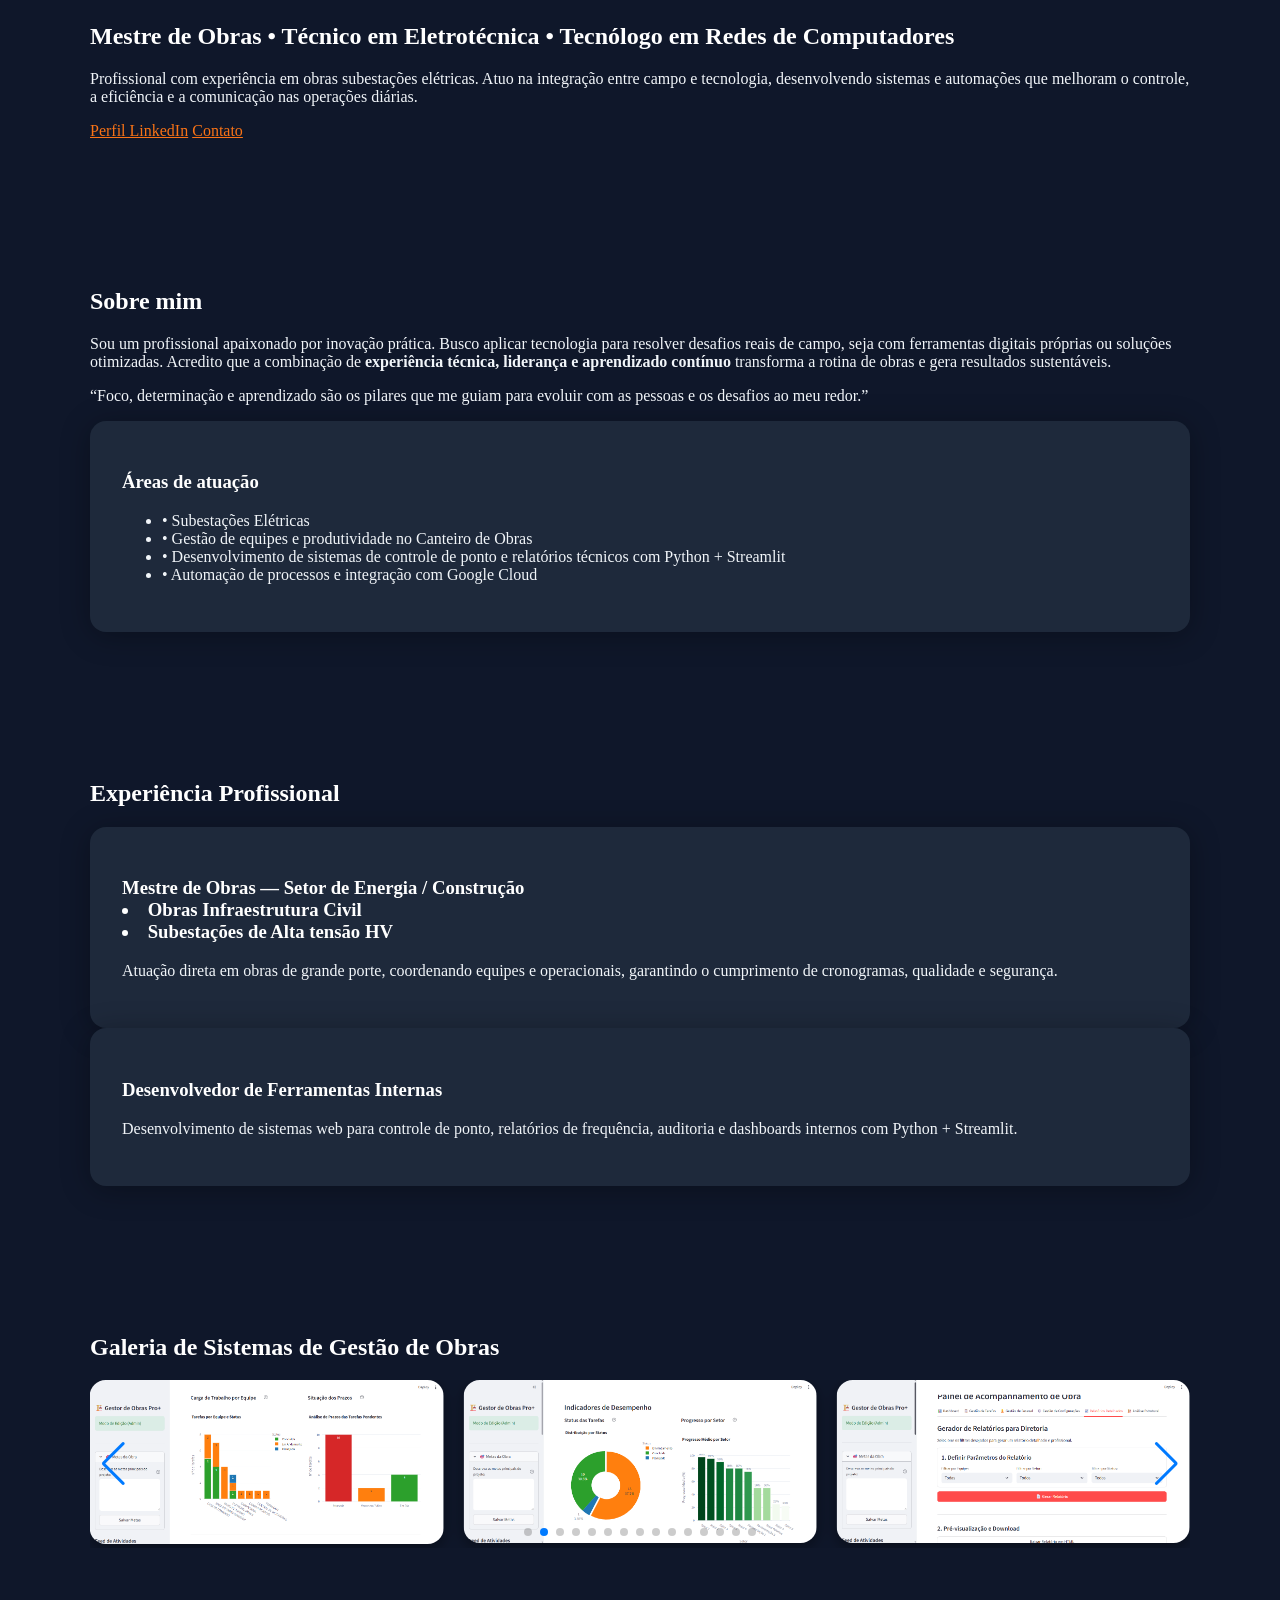
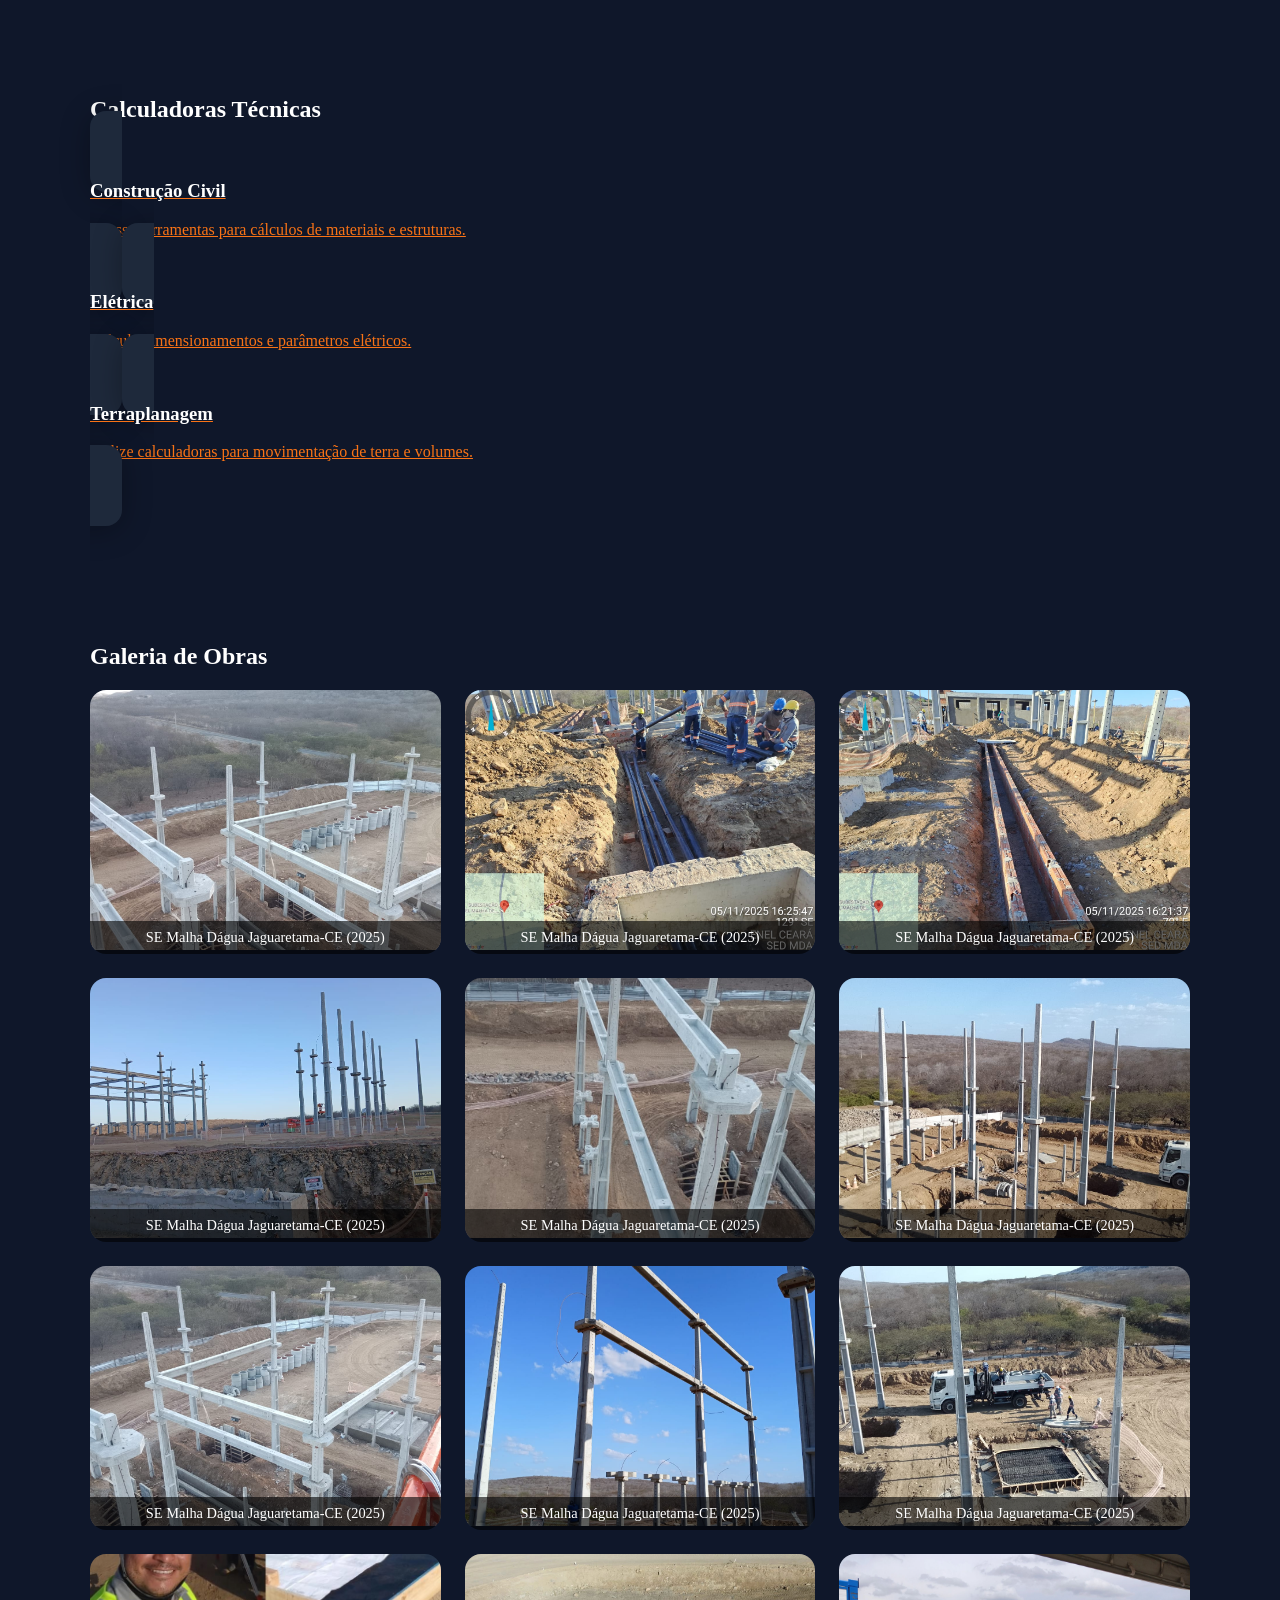
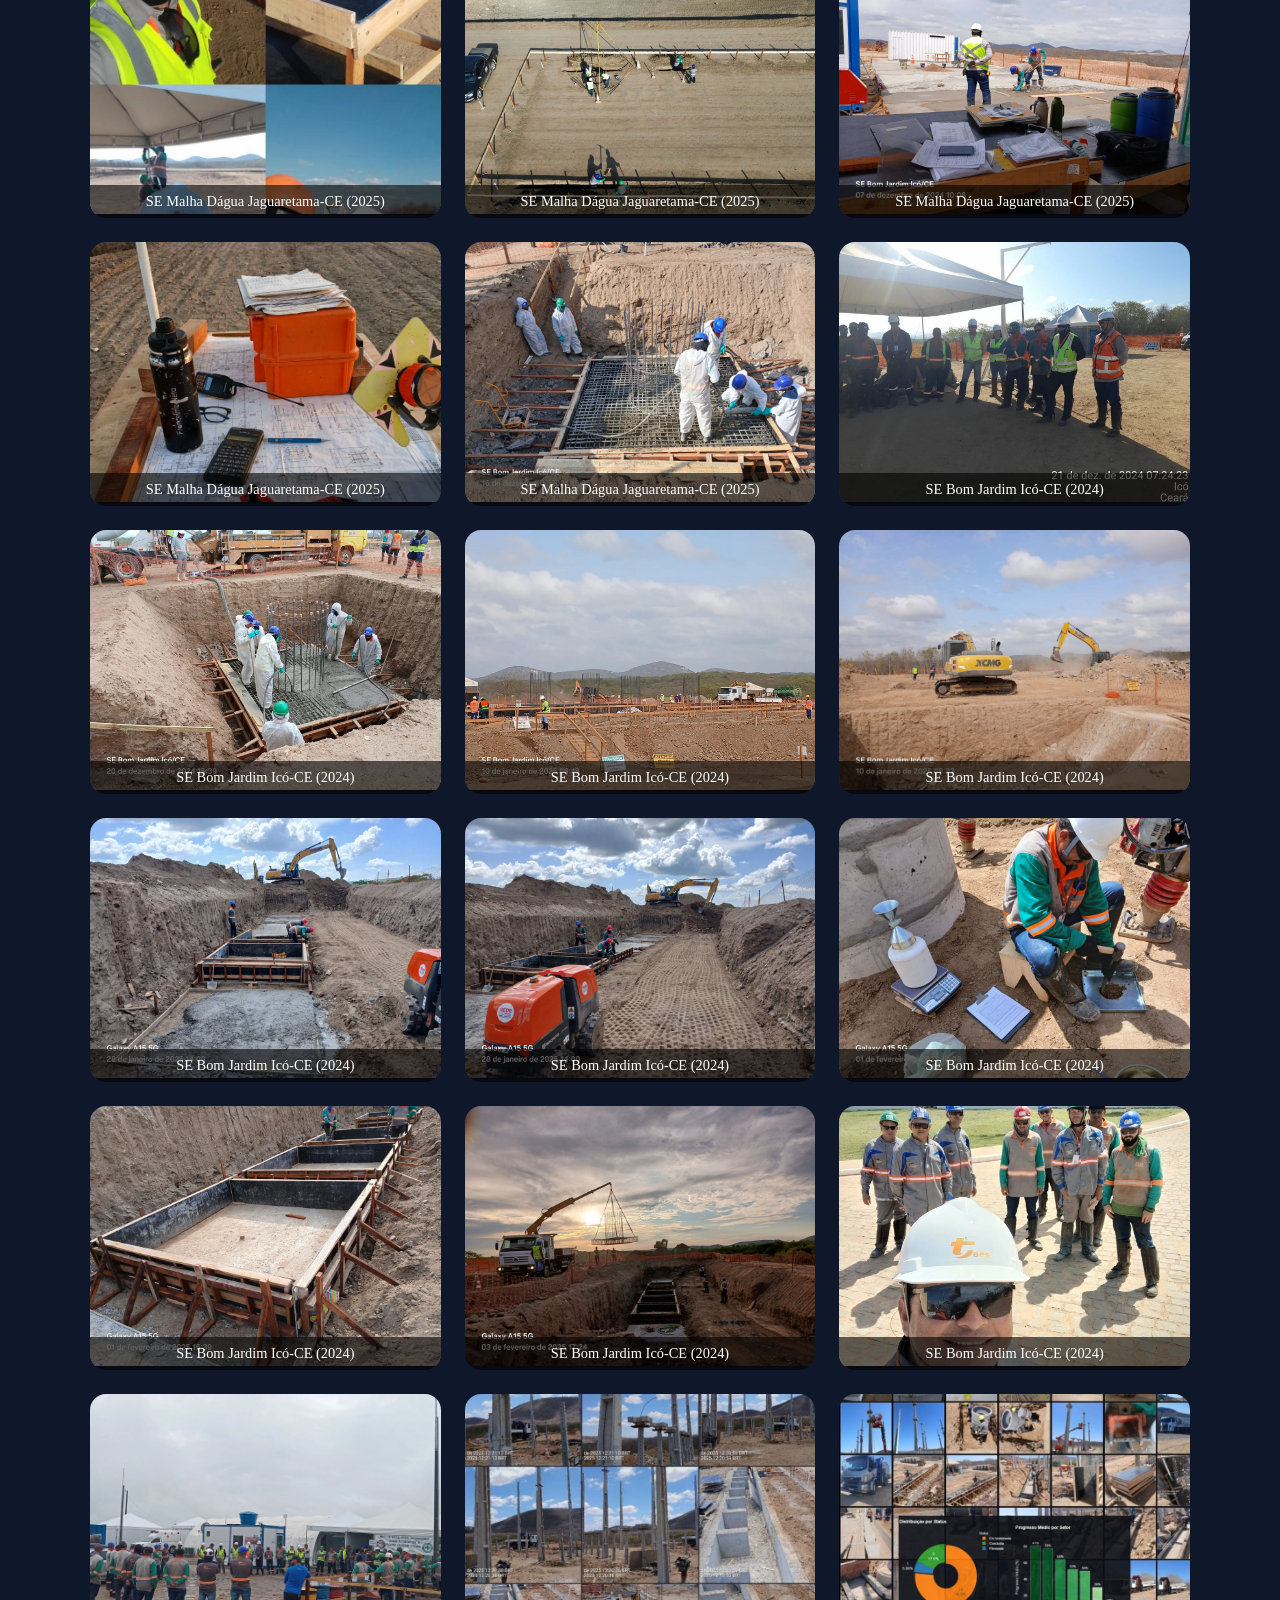
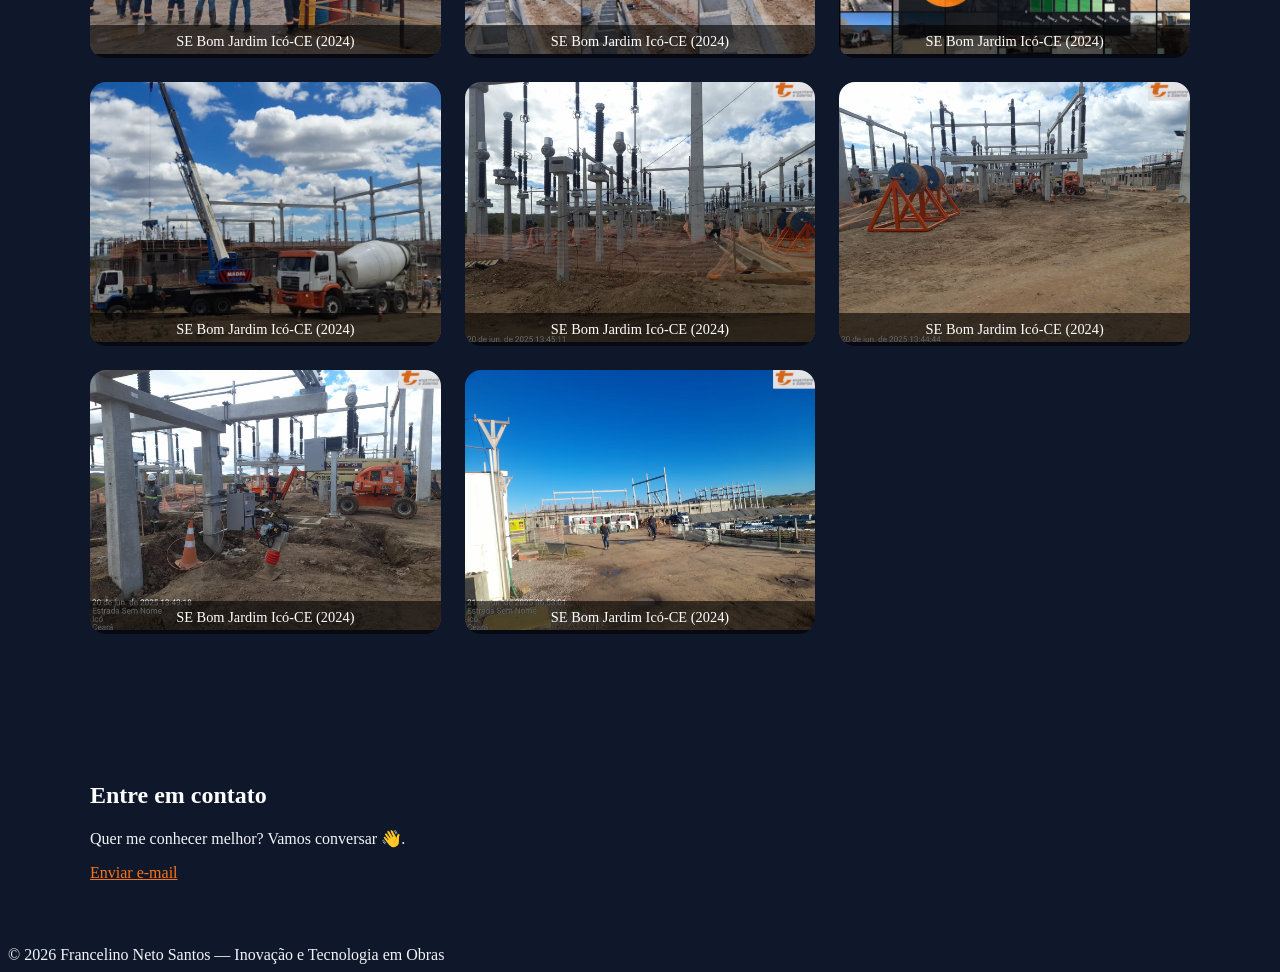
==== commit f0faa540: "Add files via upload" ====
--- a/index.html
+++ b/index.html
@@ -73,6 +73,7 @@
     <a href="#sobre" class="block md:inline-block hover:text-white">Sobre</a>
     <a href="#experiencia" class="block md:inline-block hover:text-white">Experiência</a>
     <a href="#sistemas" class="block md:inline-block hover:text-white">Sistemas</a>
+    <a href="#calculadoras" class="block md:inline-block hover:text-white">Calculadoras</a>
     <a href="#galeria" class="block md:inline-block hover:text-white">Obras</a>
     <a href="#contato" class="block md:inline-block hover:text-white">Contato</a>
   </nav>
@@ -147,6 +148,29 @@
     <div class="swiper-button-next"></div>
     <div class="swiper-button-prev"></div>
     <div class="swiper-pagination"></div>
+  </div>
+</section>
+
+<!-- Seção de Calculadoras -->
+<section id="calculadoras" class="section">
+  <h2 class="text-2xl mb-6 text-center">Calculadoras Técnicas</h2>
+  <div class="grid md:grid-cols-3 gap-8 text-center">
+    
+    <a href="calculadoras/callcivil.html" target="_blank" class="card block hover:border-orange-500 border-2 border-transparent transition-all duration-300">
+      <h3 class="text-xl font-semibold mb-2">Construção Civil</h3>
+      <p class="text-slate-400">Acesse ferramentas para cálculos de materiais e estruturas.</p>
+    </a>
+    
+    <a href="calculadoras/calleletrica.html" target="_blank" class="card block hover:border-orange-500 border-2 border-transparent transition-all duration-300">
+      <h3 class="text-xl font-semibold mb-2">Elétrica</h3>
+      <p class="text-slate-400">Calcule dimensionamentos e parâmetros elétricos.</p>
+    </a>
+    
+    <a href="calculadoras/callterraplan.html" target="_blank" class="card block hover:border-orange-500 border-2 border-transparent transition-all duration-300">
+      <h3 class="text-xl font-semibold mb-2">Terraplanagem</h3>
+      <p class="text-slate-400">Utilize calculadoras para movimentação de terra e volumes.</p>
+    </a>
+
   </div>
 </section>
 
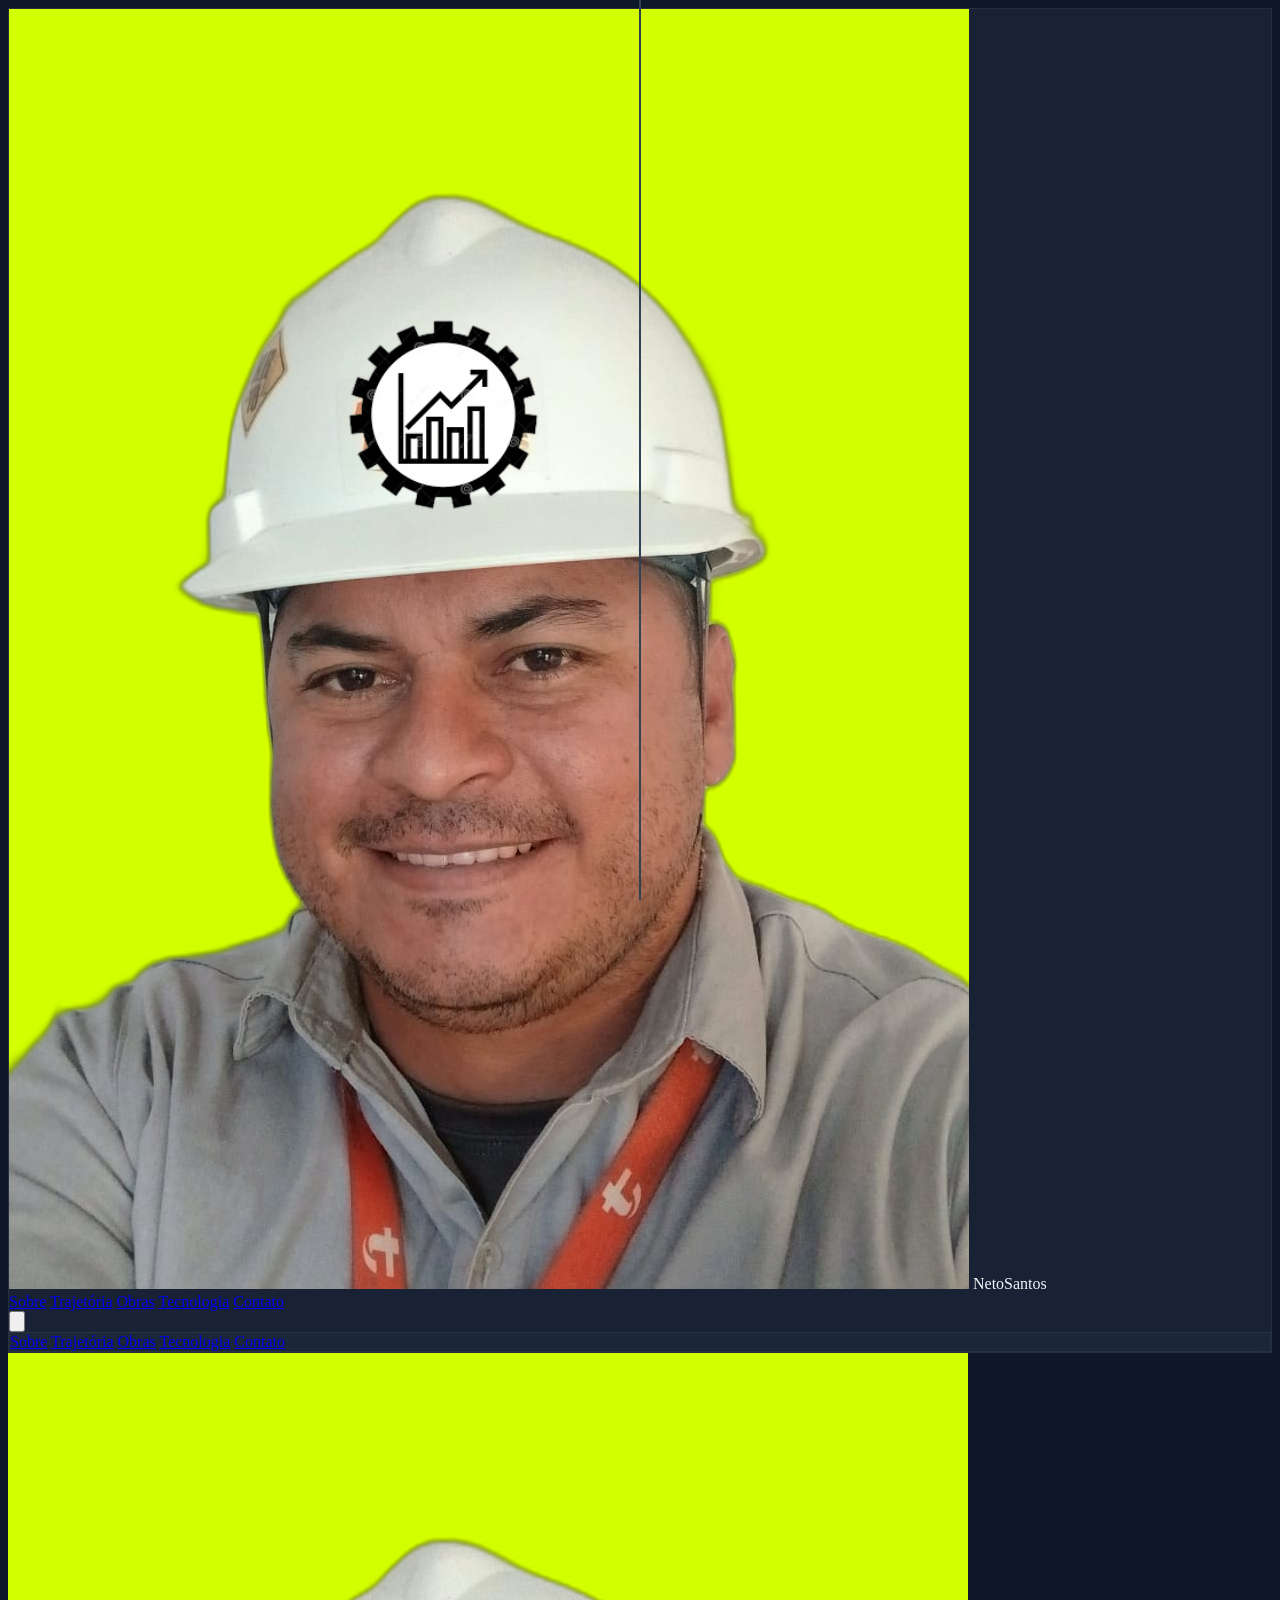
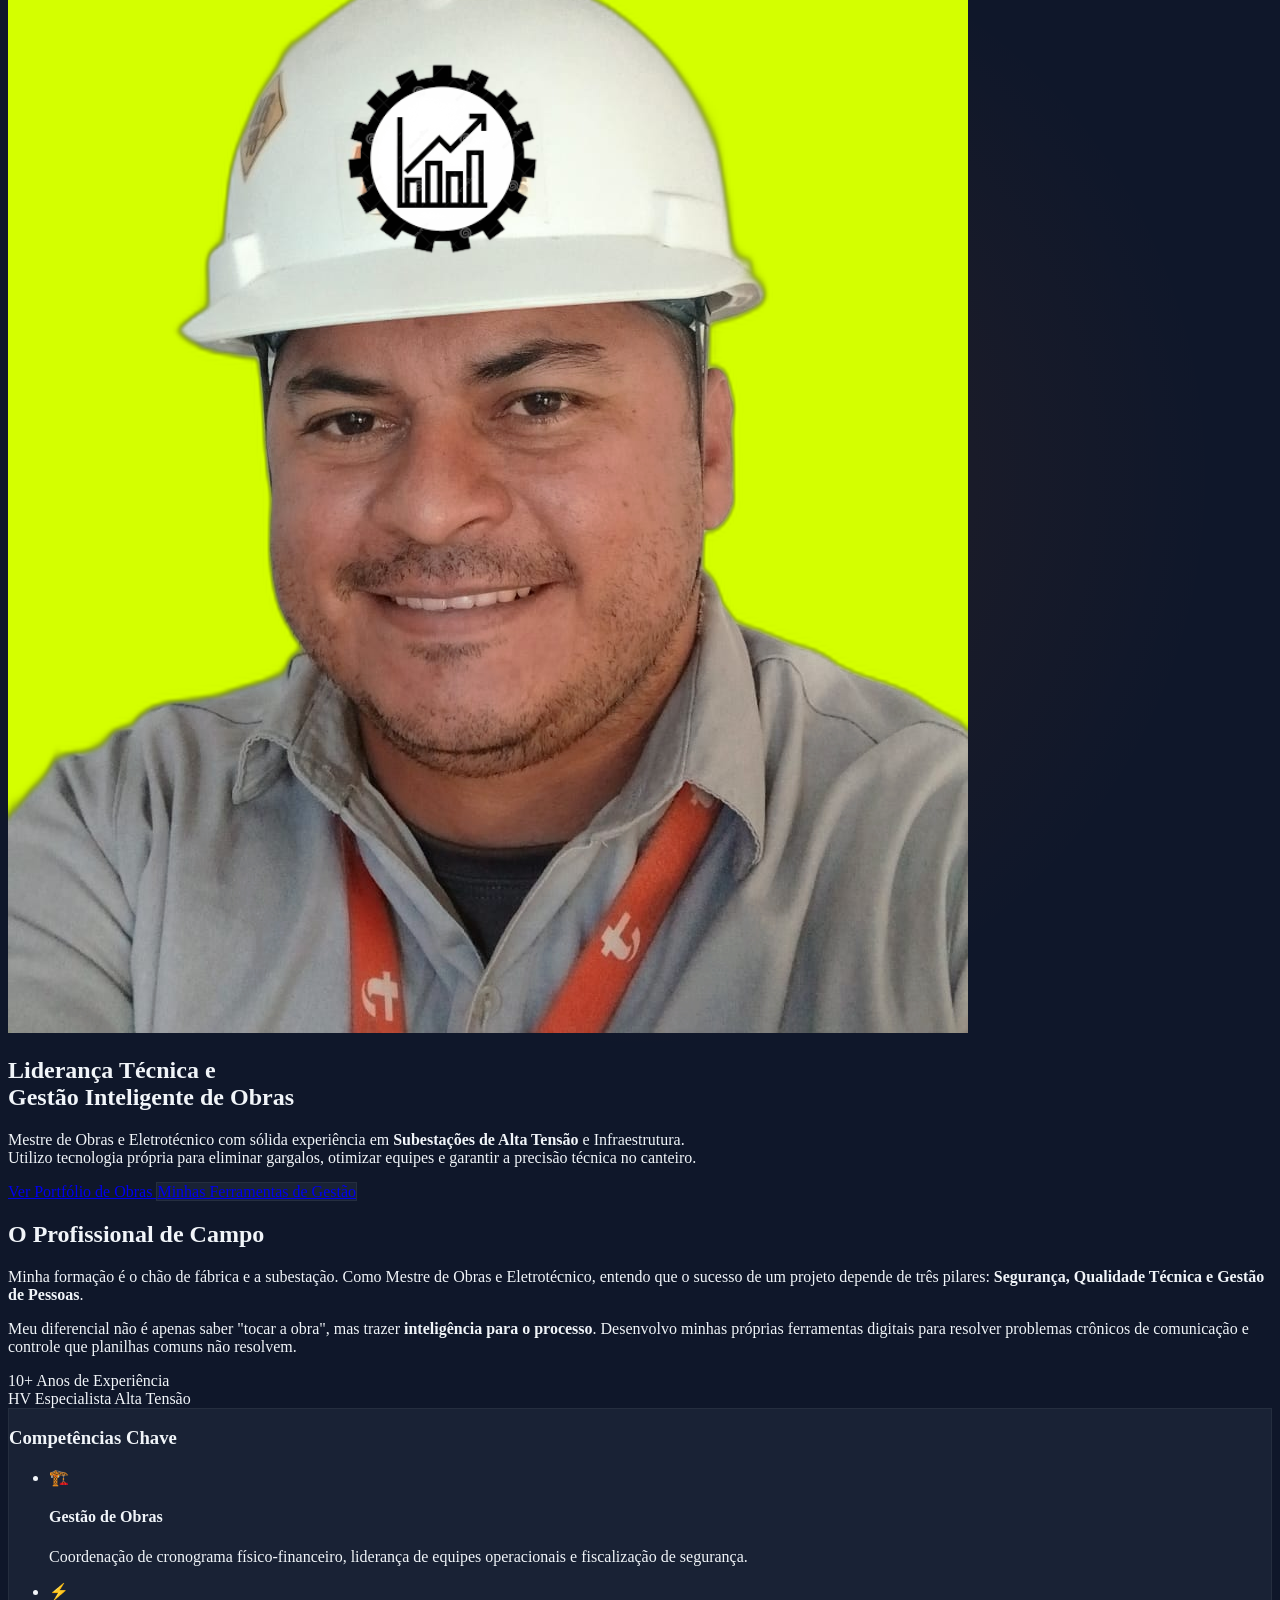
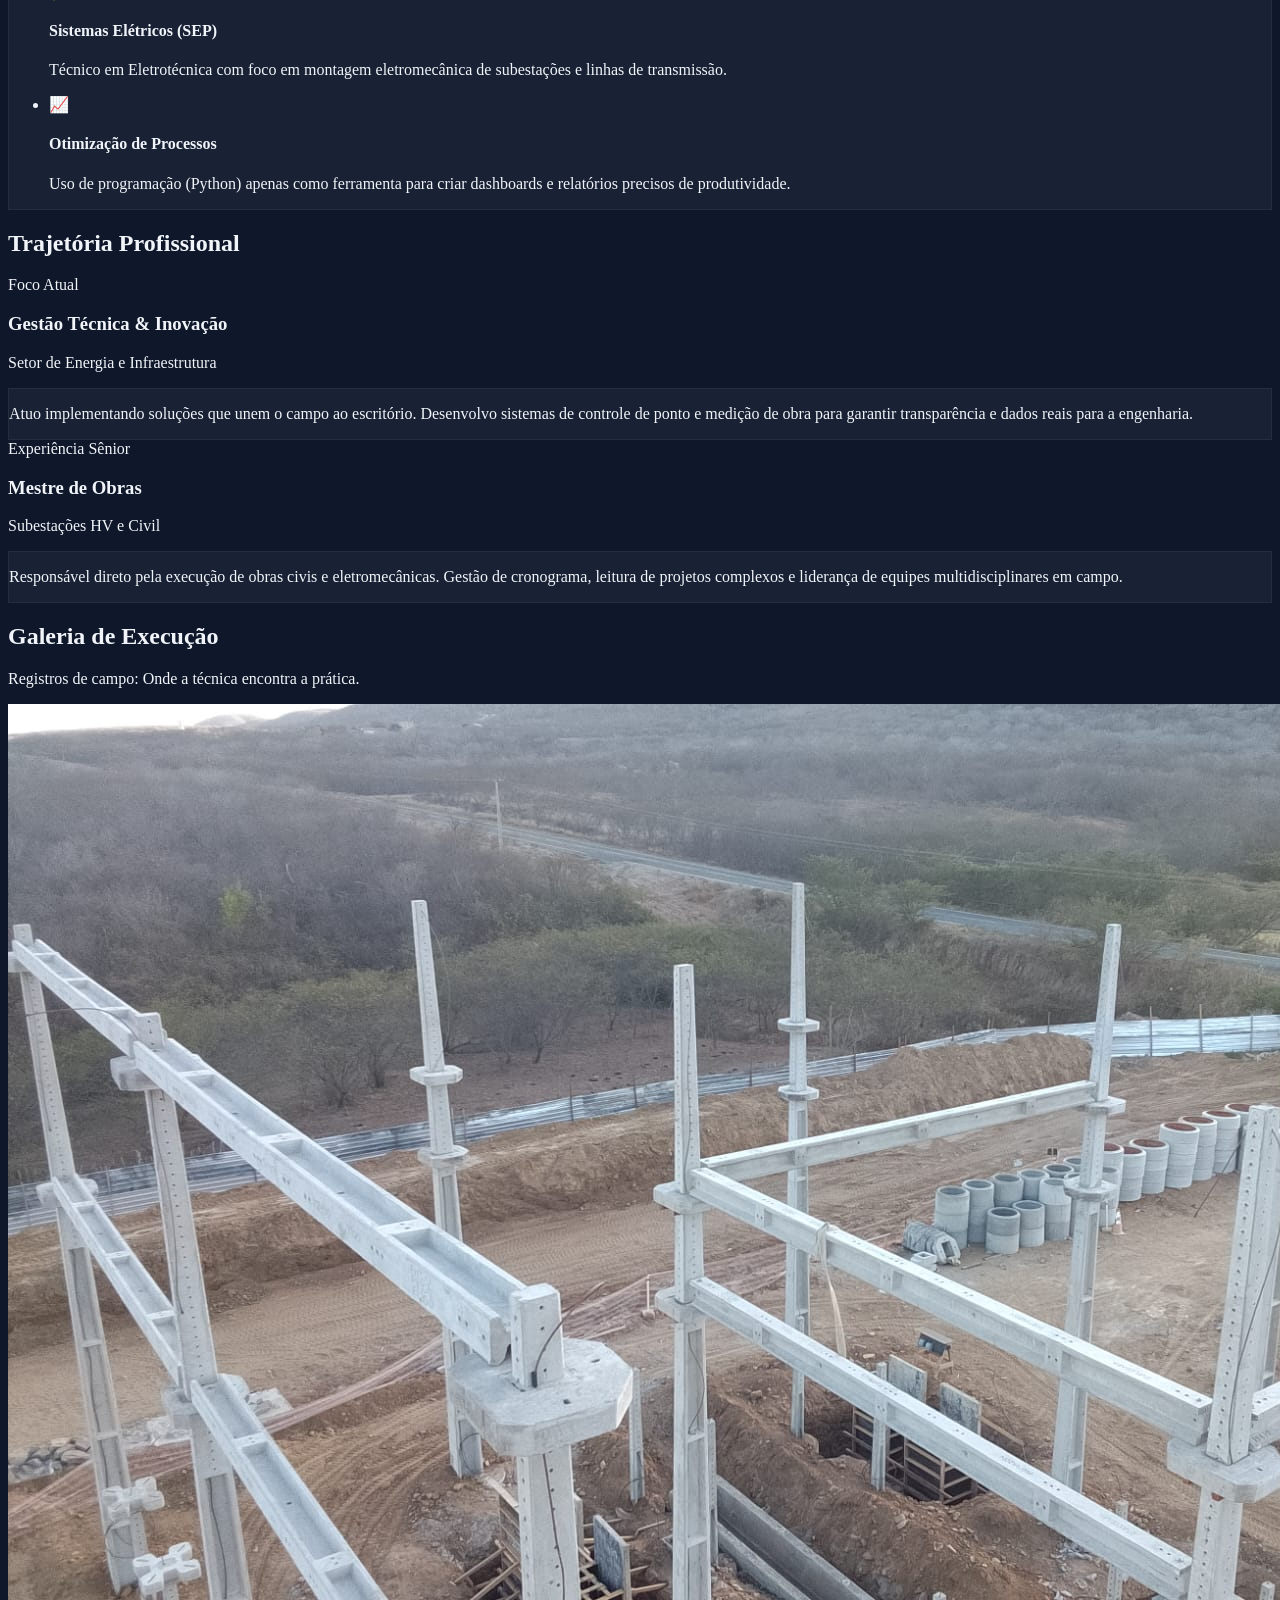
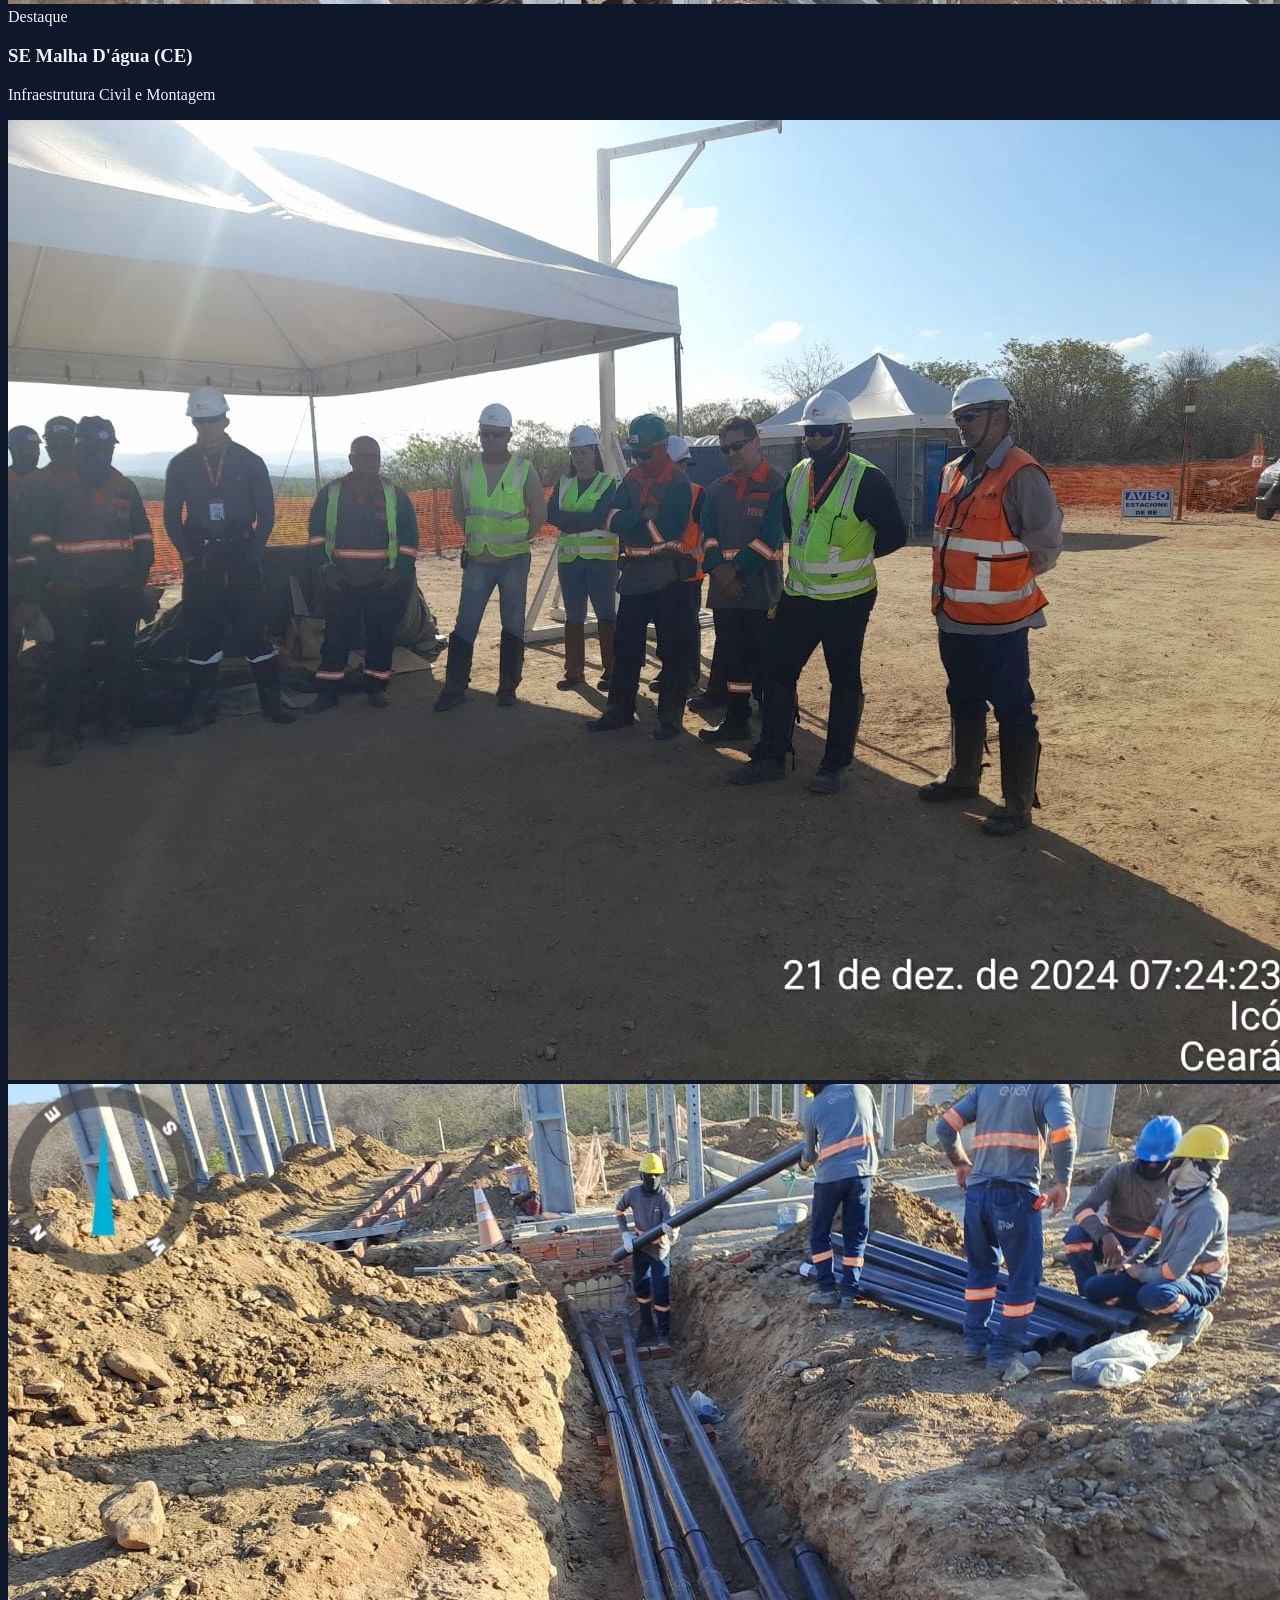
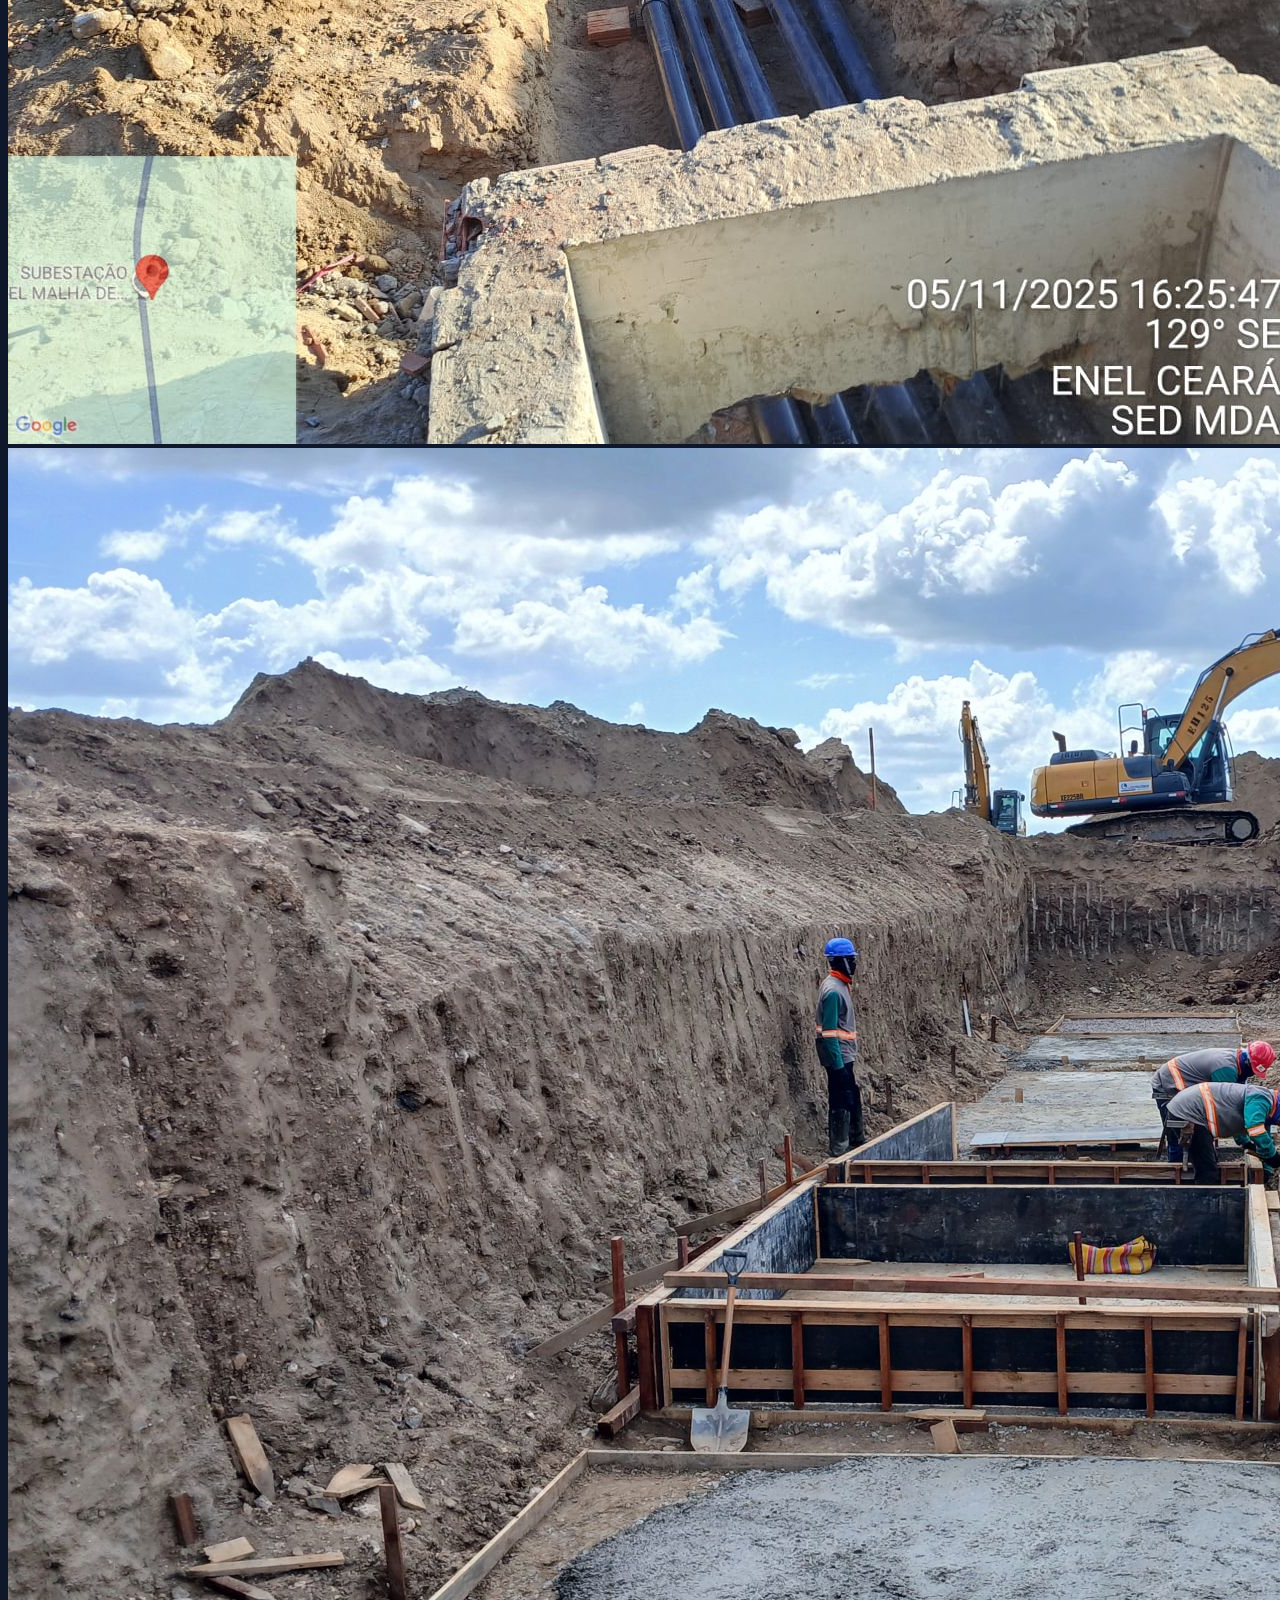
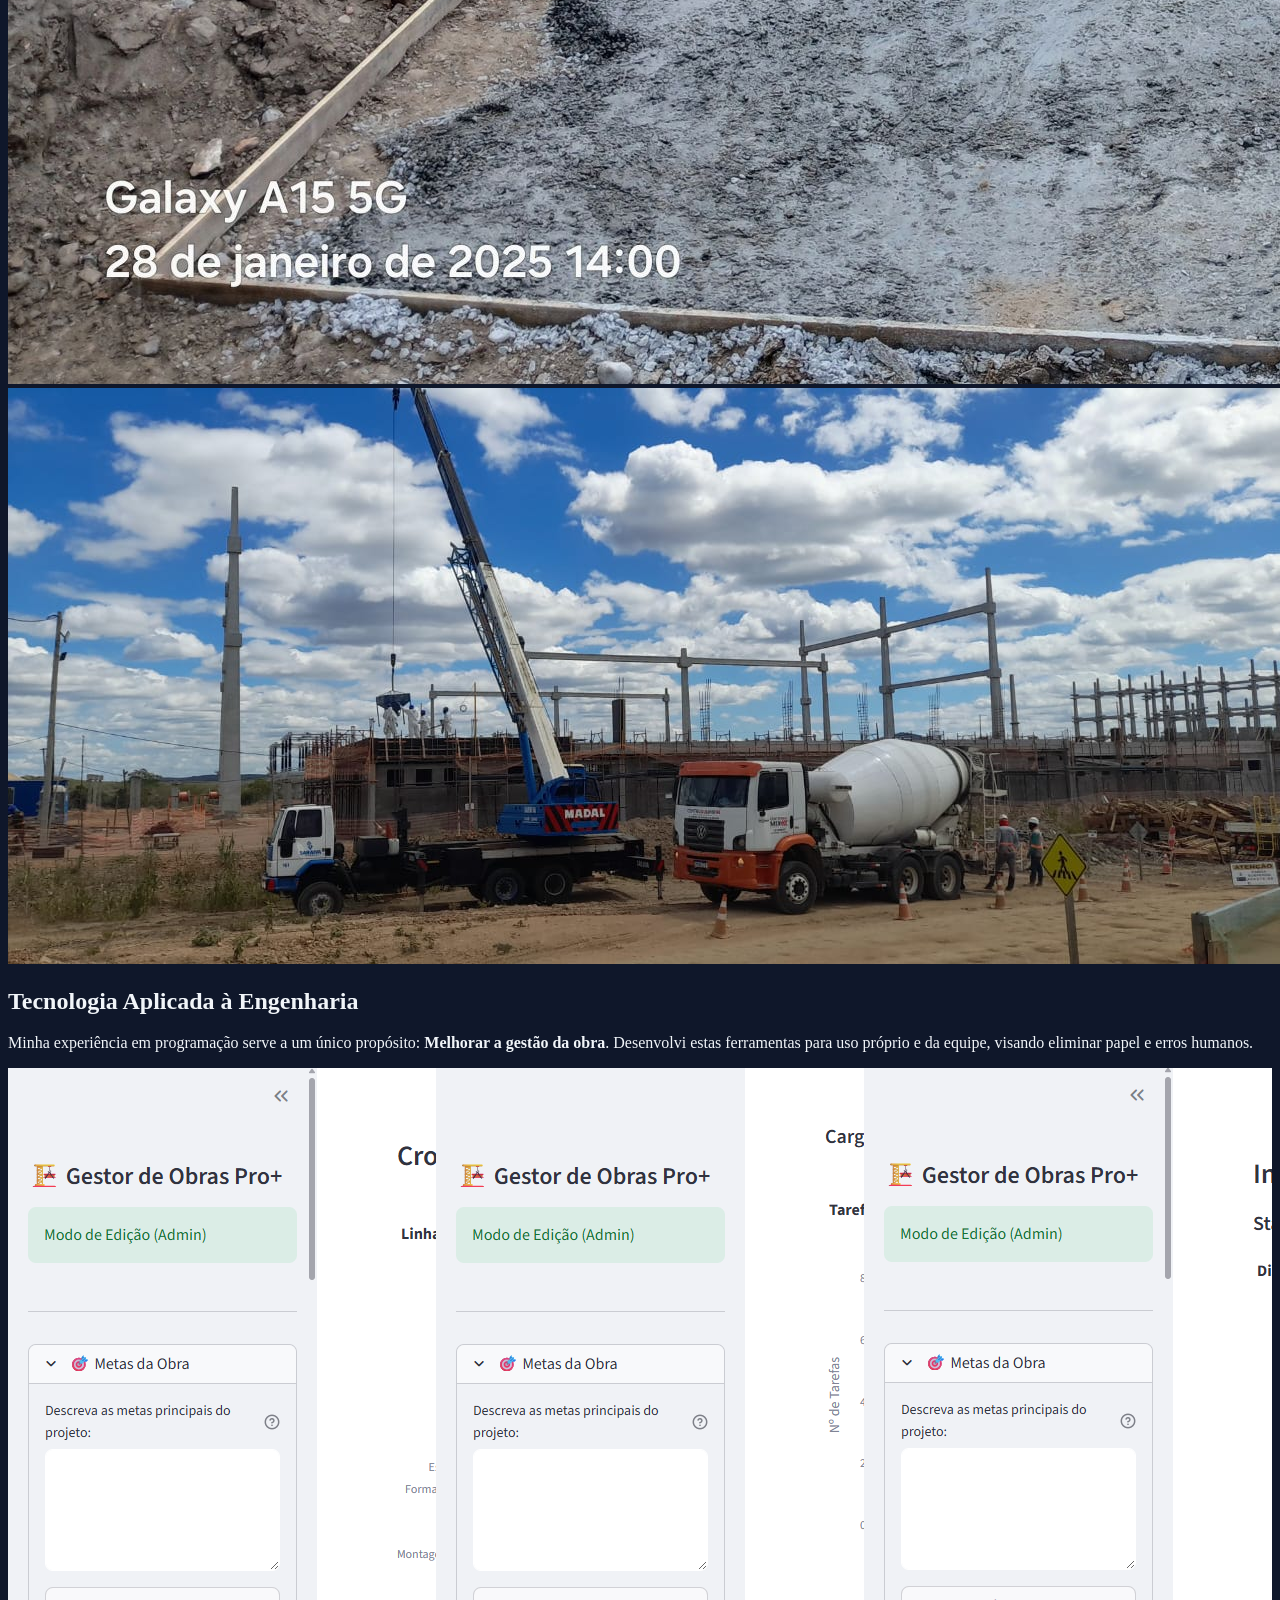
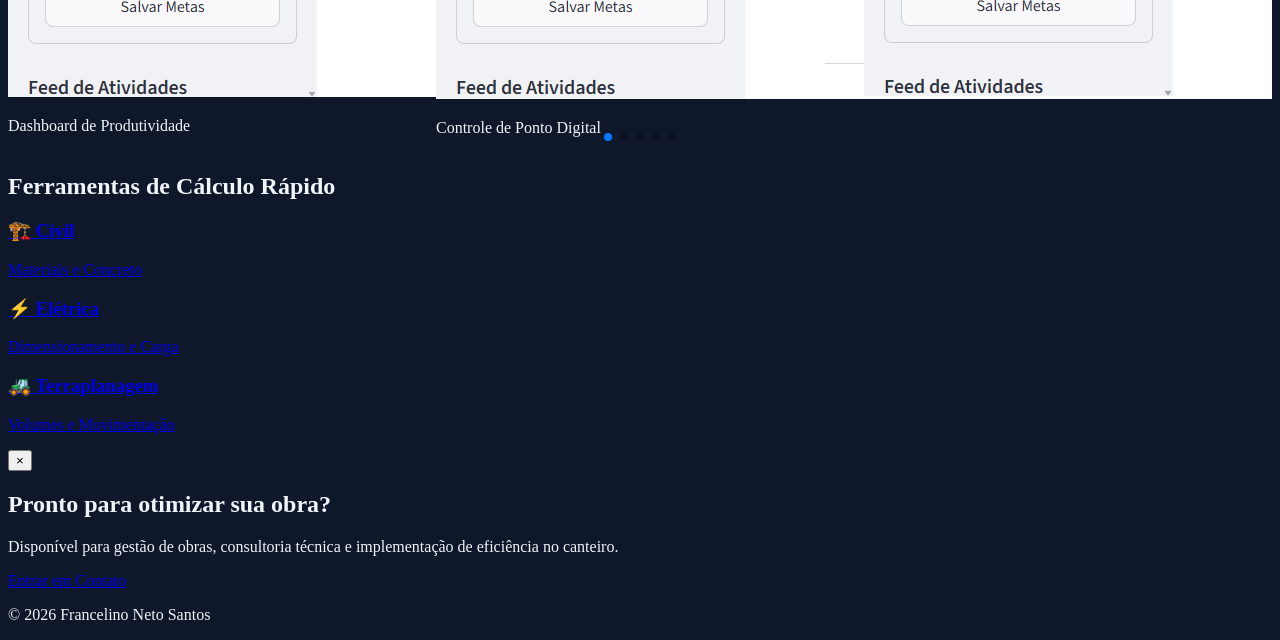
==== commit f4819ef6: "Update index.html" ====
--- a/index.html
+++ b/index.html
@@ -1,299 +1,337 @@
 <!doctype html>
-<html lang="pt-BR">
+<html lang="pt-BR" class="scroll-smooth">
 <head>
   <meta charset="utf-8" />
   <meta name="viewport" content="width=device-width,initial-scale=1" />
   
-  <!-- Meta Tags para Redes Sociais (Open Graph e Twitter) -->
-  <meta property="og:title" content="Francelino Neto Santos — Portfólio Profissional" />
-  <meta property="og:description" content="Profissional com experiência em obras, unindo campo e tecnologia." />
+  <meta property="og:title" content="Francelino Neto Santos — Gestão de Obras e Infraestrutura" />
+  <meta property="og:description" content="Especialista em Subestações e Liderança de Equipes com foco em eficiência técnica." />
   <meta property="og:image" content="https://netosantos999.github.io/-portef-lio/preview.png" />
-  <meta property="og:image:width" content="1200" />
-  <meta property="og:image:height" content="630" />
-  <meta property="og:url" content="https://netosantos999.github.io/-portef-lio/" />
   <meta property="og:type" content="website" />
 
-  <!-- Twitter Card Meta Tags -->
-  <meta name="twitter:card" content="summary_large_image">
-  <meta name="twitter:title" content="Francelino Neto Santos — Portfólio Profissional">
-  <meta name="twitter:description" content="Profissional com experiência em obras, unindo campo e tecnologia.">
-  <meta name="twitter:image" content="https://netosantos999.github.io/-portef-lio/preview.png">
-
-  <title>Francelino Neto Santos — Portfólio Profissional</title>
+  <title>Francelino Neto Santos — Engenharia e Gestão</title>
   
   <script src="https://cdn.tailwindcss.com"></script>
+  <link href="https://fonts.googleapis.com/css2?family=Inter:wght@300;400;600;700;900&display=swap" rel="stylesheet">
+  <link href="https://unpkg.com/aos@2.3.1/dist/aos.css" rel="stylesheet">
+  <link rel="stylesheet" href="https://cdn.jsdelivr.net/npm/swiper@11/swiper-bundle.min.css" />
+
+  <script>
+    tailwind.config = {
+      theme: {
+        extend: {
+          fontFamily: { sans: ['Inter', 'sans-serif'] },
+          colors: {
+            primary: '#f97316', 
+            dark: '#0f172a',
+            card: '#1e293b',
+          }
+        }
+      }
+    }
+  </script>
+
   <style>
-    :root{--accent:#f97316}
-    body{background:#0f172a;color:#f1f5f9}
-    .section{max-width:1100px;margin:auto;padding:4rem 1.5rem}
-    h1,h2,h3{font-weight:700;color:#fff}
-    a{color:var(--accent)}
-    .card{background:#1e293b;border-radius:1rem;padding:2rem;box-shadow:0 4px 30px rgba(0,0,0,0.3)}
-
-    /* Grid de obras */
-    .obra-grid{display:grid;grid-template-columns:repeat(auto-fill,minmax(300px,1fr));gap:1.5rem}
-    .obra-item{position:relative;overflow:hidden;border-radius:1rem;cursor:pointer}
-    .obra-item img{width:100%;height:260px;object-fit:cover;transition:transform 0.4s ease}
-    .obra-item:hover img{transform:scale(1.05)}
-    .obra-caption{position:absolute;bottom:0;left:0;right:0;background:rgba(0,0,0,0.6);color:#fff;padding:0.5rem 1rem;font-size:0.9rem;text-align:center}
-
-    /* Lightbox */
-    #lightbox{position:fixed;top:0;left:0;width:100%;height:100%;background:rgba(0,0,0,0.9);display:none;align-items:center;justify-content:center;z-index:9999}
-    #lightbox img{max-width:90%;max-height:80%;border-radius:1rem;box-shadow:0 0 20px rgba(0,0,0,0.8)}
-    #lightbox button{position:absolute;top:5%;right:5%;background:none;color:white;font-size:2rem;border:none;cursor:pointer;padding:1rem}
-
-    @media (max-width: 768px) {
-      .section { padding: 2.5rem 1rem; }
-      h1.text-xl { font-size: 1.25rem; }
-      h2.text-3xl { font-size: 1.875rem; }
-      .obra-grid { grid-template-columns: repeat(auto-fill, minmax(280px, 1fr)); }
-      header.section { flex-direction: column; align-items: flex-start; gap: 1rem; }
-      nav#menu { width: 100%; }
-    }
+    body { background-color: #0f172a; color: #f1f5f9; overflow-x: hidden; }
+    .glass {
+      background: rgba(30, 41, 59, 0.7);
+      backdrop-filter: blur(10px);
+      -webkit-backdrop-filter: blur(10px);
+      border: 1px solid rgba(255, 255, 255, 0.05);
+    }
+    .hero-bg {
+      background: radial-gradient(circle at 50% 50%, rgba(249, 115, 22, 0.1) 0%, rgba(15, 23, 42, 0) 60%);
+    }
+    ::-webkit-scrollbar { width: 8px; }
+    ::-webkit-scrollbar-track { background: #0f172a; }
+    ::-webkit-scrollbar-thumb { background: #334155; border-radius: 4px; }
+    ::-webkit-scrollbar-thumb:hover { background: #f97316; }
+    .timeline-line {
+      position: absolute; left: 50%; top: 0; bottom: 0; width: 2px; background: #334155; transform: translateX(-50%);
+    }
+    @media (max-width: 768px) { .timeline-line { left: 20px; } }
   </style>
 </head>
-<body class="font-sans">
-  <header class="section flex flex-wrap items-center justify-between">
-  <div class="flex items-center gap-4">
-    <!-- FOTO DE PERFIL -->
-    <img src="fotoperfil.png" alt="Foto de Francelino Neto Santos" class="w-20 h-20 rounded-full border-2 border-orange-500 object-cover">
+<body class="font-sans antialiased selection:bg-primary selection:text-white">
+
+  <header class="fixed w-full top-0 z-50 glass shadow-lg transition-all duration-300">
+    <div class="max-w-7xl mx-auto px-4 sm:px-6 lg:px-8">
+      <div class="flex justify-between items-center h-16">
+        <div class="flex items-center gap-3">
+          <img src="fotoperfil.png" alt="Foto de Perfil" class="w-10 h-10 rounded-full border-2 border-primary object-cover shadow-md">
+          <span class="font-bold text-lg tracking-tight text-white">Neto<span class="text-primary">Santos</span></span>
+        </div>
+        <nav class="hidden md:flex space-x-8 text-sm font-medium text-slate-300">
+          <a href="#sobre" class="hover:text-primary transition-colors">Sobre</a>
+          <a href="#experiencia" class="hover:text-primary transition-colors">Trajetória</a>
+          <a href="#galeria" class="hover:text-primary transition-colors">Obras</a>
+          <a href="#inovacao" class="hover:text-primary transition-colors">Tecnologia</a>
+          <a href="#contato" class="px-4 py-2 rounded-full bg-primary/10 text-primary hover:bg-primary hover:text-white transition-all">Contato</a>
+        </nav>
+        <button id="menu-btn" class="md:hidden text-slate-300 hover:text-white focus:outline-none">
+          <svg class="h-7 w-7" fill="none" viewBox="0 0 24 24" stroke="currentColor"><path stroke-linecap="round" stroke-linejoin="round" stroke-width="2" d="M4 6h16M4 12h16m-7 6h7" /></svg>
+        </button>
+      </div>
+    </div>
+    <div id="menu" class="hidden md:hidden glass border-t border-slate-700 absolute w-full">
+      <div class="px-4 pt-2 pb-4 space-y-1 text-center">
+        <a href="#sobre" class="block px-3 py-3 text-slate-300">Sobre</a>
+        <a href="#experiencia" class="block px-3 py-3 text-slate-300">Trajetória</a>
+        <a href="#galeria" class="block px-3 py-3 text-slate-300">Obras</a>
+        <a href="#inovacao" class="block px-3 py-3 text-slate-300">Tecnologia</a>
+        <a href="#contato" class="block px-3 py-3 text-primary font-bold">Contato</a>
+      </div>
+    </div>
+  </header>
+
+  <section class="pt-32 pb-20 px-4 hero-bg min-h-screen flex items-center justify-center text-center relative overflow-hidden">
+    <div class="max-w-5xl mx-auto relative z-10" data-aos="fade-up" data-aos-duration="1000">
+      <div class="mb-6 inline-block">
+        <img src="fotoperfil.png" alt="Francelino Neto Santos" class="w-32 h-32 md:w-40 md:h-40 rounded-full border-4 border-primary shadow-[0_0_30px_rgba(249,115,22,0.5)] object-cover mx-auto">
+      </div>
+
+      <h1 class="text-4xl md:text-6xl font-black text-white mb-6 leading-tight">
+        Liderança Técnica e<br>
+        <span class="text-transparent bg-clip-text bg-gradient-to-r from-orange-400 to-red-500">Gestão Inteligente de Obras</span>
+      </h1>
+      
+      <p class="text-lg md:text-xl text-slate-400 max-w-3xl mx-auto mb-8">
+        Mestre de Obras e Eletrotécnico com sólida experiência em <strong>Subestações de Alta Tensão</strong> e Infraestrutura.
+        <br class="hidden md:block">
+        Utilizo tecnologia própria para eliminar gargalos, otimizar equipes e garantir a precisão técnica no canteiro.
+      </p>
+
+      <div class="flex flex-col sm:flex-row gap-4 justify-center">
+        <a href="#galeria" class="bg-gradient-to-r from-orange-500 to-red-600 text-white font-bold px-8 py-4 rounded-full hover:shadow-[0_0_20px_rgba(249,115,22,0.6)] transition-all transform hover:-translate-y-1">
+          Ver Portfólio de Obras
+        </a>
+        <a href="#inovacao" class="border border-slate-600 glass text-white font-semibold px-8 py-4 rounded-full hover:bg-white/10 transition-all">
+          Minhas Ferramentas de Gestão
+        </a>
+      </div>
+    </div>
+  </section>
+
+  <section id="sobre" class="py-20 px-4 max-w-6xl mx-auto">
+    <div class="grid md:grid-cols-2 gap-12 items-center">
+      <div data-aos="fade-right">
+        <h2 class="text-3xl font-bold mb-6 border-l-4 border-primary pl-4">O Profissional de Campo</h2>
+        <p class="text-slate-300 text-lg leading-relaxed mb-4">
+          Minha formação é o chão de fábrica e a subestação. Como Mestre de Obras e Eletrotécnico, entendo que o sucesso de um projeto depende de três pilares: <strong>Segurança, Qualidade Técnica e Gestão de Pessoas</strong>.
+        </p>
+        <p class="text-slate-300 text-lg leading-relaxed">
+          Meu diferencial não é apenas saber "tocar a obra", mas trazer <strong>inteligência para o processo</strong>. Desenvolvo minhas próprias ferramentas digitais para resolver problemas crônicos de comunicação e controle que planilhas comuns não resolvem.
+        </p>
+        
+        <div class="mt-8 grid grid-cols-2 gap-4">
+          <div class="bg-slate-800/50 p-4 rounded-xl border border-slate-700 text-center">
+            <span class="text-3xl font-bold text-white block">10+</span>
+            <span class="text-sm text-slate-400">Anos de Experiência</span>
+          </div>
+          <div class="bg-slate-800/50 p-4 rounded-xl border border-slate-700 text-center">
+            <span class="text-3xl font-bold text-primary block">HV</span>
+            <span class="text-sm text-slate-400">Especialista Alta Tensão</span>
+          </div>
+        </div>
+      </div>
+
+      <div class="glass p-8 rounded-2xl border-t border-slate-700 shadow-xl" data-aos="fade-left">
+        <h3 class="text-xl font-bold mb-6 text-white">Competências Chave</h3>
+        <ul class="space-y-5">
+          <li class="flex items-start gap-4">
+            <div class="w-12 h-12 rounded-lg bg-orange-500/20 flex items-center justify-center text-orange-500 text-xl shrink-0">🏗️</div>
+            <div>
+              <h4 class="font-bold text-white">Gestão de Obras</h4>
+              <p class="text-sm text-slate-400">Coordenação de cronograma físico-financeiro, liderança de equipes operacionais e fiscalização de segurança.</p>
+            </div>
+          </li>
+          <li class="flex items-start gap-4">
+            <div class="w-12 h-12 rounded-lg bg-yellow-500/20 flex items-center justify-center text-yellow-500 text-xl shrink-0">⚡</div>
+            <div>
+              <h4 class="font-bold text-white">Sistemas Elétricos (SEP)</h4>
+              <p class="text-sm text-slate-400">Técnico em Eletrotécnica com foco em montagem eletromecânica de subestações e linhas de transmissão.</p>
+            </div>
+          </li>
+          <li class="flex items-start gap-4">
+            <div class="w-12 h-12 rounded-lg bg-blue-500/20 flex items-center justify-center text-blue-500 text-xl shrink-0">📈</div>
+            <div>
+              <h4 class="font-bold text-white">Otimização de Processos</h4>
+              <p class="text-sm text-slate-400">Uso de programação (Python) apenas como ferramenta para criar dashboards e relatórios precisos de produtividade.</p>
+            </div>
+          </li>
+        </ul>
+      </div>
+    </div>
+  </section>
+
+  <section id="experiencia" class="py-20 px-4 bg-slate-900/50">
+    <div class="max-w-4xl mx-auto">
+      <h2 class="text-3xl font-bold text-center mb-16" data-aos="fade-up">Trajetória Profissional</h2>
+      
+      <div class="relative">
+        <div class="timeline-line h-full"></div>
+
+        <div class="relative md:flex items-center justify-between mb-12 group" data-aos="fade-up">
+          <div class="md:w-5/12 order-1 md:text-right pr-8 pl-8 md:pl-0">
+            <span class="text-primary font-bold text-sm tracking-wider uppercase">Foco Atual</span>
+            <h3 class="text-xl font-bold text-white mt-1">Gestão Técnica & Inovação</h3>
+            <p class="text-slate-400 text-sm mt-2">Setor de Energia e Infraestrutura</p>
+          </div>
+          <div class="absolute left-0 md:left-1/2 transform md:-translate-x-1/2 w-4 h-4 bg-primary rounded-full border-4 border-slate-900 z-10 ml-[14px] md:ml-0"></div>
+          <div class="md:w-5/12 order-1 glass p-6 rounded-xl ml-8 md:ml-0 mt-4 md:mt-0 hover:border-primary/50 transition-colors">
+            <p class="text-slate-300 text-sm">Atuo implementando soluções que unem o campo ao escritório. Desenvolvo sistemas de controle de ponto e medição de obra para garantir transparência e dados reais para a engenharia.</p>
+          </div>
+        </div>
+
+        <div class="relative md:flex items-center justify-between mb-12" data-aos="fade-up" data-aos-delay="100">
+          <div class="md:w-5/12 order-1 md:order-2 pl-8">
+            <span class="text-slate-500 font-bold text-sm tracking-wider uppercase">Experiência Sênior</span>
+            <h3 class="text-xl font-bold text-white mt-1">Mestre de Obras</h3>
+            <p class="text-slate-400 text-sm mt-2">Subestações HV e Civil</p>
+          </div>
+          <div class="absolute left-0 md:left-1/2 transform md:-translate-x-1/2 w-4 h-4 bg-slate-600 rounded-full border-4 border-slate-900 z-10 ml-[14px] md:ml-0"></div>
+          <div class="md:w-5/12 order-1 md:order-1 glass p-6 rounded-xl ml-8 md:ml-0 mt-4 md:mt-0 text-right md:text-left hover:border-white/30 transition-colors">
+            <p class="text-slate-300 text-sm">Responsável direto pela execução de obras civis e eletromecânicas. Gestão de cronograma, leitura de projetos complexos e liderança de equipes multidisciplinares em campo.</p>
+          </div>
+        </div>
+      </div>
+    </div>
+  </section>
+
+  <section id="galeria" class="py-20 px-4 max-w-7xl mx-auto">
+    <div class="text-center mb-12" data-aos="fade-down">
+      <h2 class="text-3xl font-bold mb-4">Galeria de Execução</h2>
+      <p class="text-slate-400">Registros de campo: Onde a técnica encontra a prática.</p>
+    </div>
+
+    <div class="grid grid-cols-2 md:grid-cols-4 gap-4 auto-rows-[200px]">
+      <div class="group relative overflow-hidden rounded-xl cursor-pointer md:col-span-2 md:row-span-2" onclick="openLightbox(this)">
+        <img src="obras_imagens/mda.jpeg" class="w-full h-full object-cover transform group-hover:scale-110 transition-duration-500 transition-transform" alt="SE Malha Dágua - Vista Geral">
+        <div class="absolute inset-0 bg-gradient-to-t from-black/80 via-transparent to-transparent opacity-100 flex flex-col justify-end p-6">
+          <span class="text-primary font-bold text-sm mb-1">Destaque</span>
+          <h3 class="text-white font-bold text-xl">SE Malha D'água (CE)</h3>
+          <p class="text-slate-300 text-xs mt-1">Infraestrutura Civil e Montagem</p>
+        </div>
+      </div>
+
+      <div class="group relative overflow-hidden rounded-xl cursor-pointer" onclick="openLightbox(this)">
+        <img src="obras_imagens/bda6.jpg" class="w-full h-full object-cover transform group-hover:scale-110 transition-duration-500 transition-transform" alt="Fundação e Concretagem">
+      </div>
+
+      <div class="group relative overflow-hidden rounded-xl cursor-pointer" onclick="openLightbox(this)">
+        <img src="obras_imagens/mda2.jpeg" class="w-full h-full object-cover transform group-hover:scale-110 transition-duration-500 transition-transform" alt="Montagem Eletromecânica">
+      </div>
+
+      <div class="group relative overflow-hidden rounded-xl cursor-pointer" onclick="openLightbox(this)">
+        <img src="obras_imagens/bda10.jpg" class="w-full h-full object-cover transform group-hover:scale-110 transition-duration-500 transition-transform" alt="Estruturas Metálicas">
+      </div>
+
+      <div class="group relative overflow-hidden rounded-xl cursor-pointer" onclick="openLightbox(this)">
+        <img src="obras_imagens/bomjardin.jpeg" class="w-full h-full object-cover transform group-hover:scale-110 transition-duration-500 transition-transform" alt="Terraplanagem">
+      </div>
+    </div>
+  </section>
+
+  <section id="inovacao" class="py-20 px-4 bg-slate-800/30 border-y border-slate-800">
+    <div class="max-w-7xl mx-auto">
+      <div class="text-center mb-12">
+        <h2 class="text-3xl font-bold mb-4">Tecnologia Aplicada à Engenharia</h2>
+        <p class="text-slate-400 max-w-2xl mx-auto">
+          Minha experiência em programação serve a um único propósito: <strong>Melhorar a gestão da obra</strong>. 
+          Desenvolvi estas ferramentas para uso próprio e da equipe, visando eliminar papel e erros humanos.
+        </p>
+      </div>
+
+      <div class="swiper mySwiper pb-12">
+        <div class="swiper-wrapper">
+          <div class="swiper-slide relative group">
+            <img src="obras_imagens/sistema1.png" alt="Sistema 1" class="rounded-xl w-full object-cover h-64 border border-slate-700">
+            <div class="absolute bottom-0 left-0 right-0 bg-slate-900/90 p-4 rounded-b-xl border-t border-slate-700">
+              <p class="text-white font-bold text-sm">Dashboard de Produtividade</p>
+            </div>
+          </div>
+          <div class="swiper-slide relative group">
+              <img src="obras_imagens/sistema2.png" alt="Sistema 2" class="rounded-xl w-full object-cover h-64 border border-slate-700">
+              <div class="absolute bottom-0 left-0 right-0 bg-slate-900/90 p-4 rounded-b-xl border-t border-slate-700">
+                  <p class="text-white font-bold text-sm">Controle de Ponto Digital</p>
+              </div>
+          </div>
+          <div class="swiper-slide"><img src="obras_imagens/sistema3.png" class="rounded-xl h-64 object-cover border border-slate-700"></div>
+          <div class="swiper-slide"><img src="obras_imagens/sistema5.png" class="rounded-xl h-64 object-cover border border-slate-700"></div>
+          <div class="swiper-slide"><img src="obras_imagens/sistema6.png" class="rounded-xl h-64 object-cover border border-slate-700"></div>
+        </div>
+        <div class="swiper-pagination !bottom-0"></div>
+      </div>
+    </div>
+  </section>
+
+  <section id="calculadoras" class="py-20 px-4">
+    <div class="max-w-6xl mx-auto text-center">
+      <h2 class="text-2xl font-bold mb-8 text-slate-300">Ferramentas de Cálculo Rápido</h2>
+      <div class="grid md:grid-cols-3 gap-6">
+        <a href="calculadoras/callcivil.html" target="_blank" class="block bg-slate-800 p-6 rounded-lg hover:bg-slate-700 transition-colors border border-slate-700">
+            <h3 class="text-xl font-bold text-white mb-1">🏗️ Civil</h3>
+            <p class="text-slate-400 text-xs">Materiais e Concreto</p>
+        </a>
+        <a href="calculadoras/calleletrica.html" target="_blank" class="block bg-slate-800 p-6 rounded-lg hover:bg-slate-700 transition-colors border border-slate-700">
+            <h3 class="text-xl font-bold text-white mb-1">⚡ Elétrica</h3>
+            <p class="text-slate-400 text-xs">Dimensionamento e Carga</p>
+        </a>
+        <a href="calculadoras/callterraplan.html" target="_blank" class="block bg-slate-800 p-6 rounded-lg hover:bg-slate-700 transition-colors border border-slate-700">
+            <h3 class="text-xl font-bold text-white mb-1">🚜 Terraplanagem</h3>
+            <p class="text-slate-400 text-xs">Volumes e Movimentação</p>
+        </a>
+      </div>
+    </div>
+  </section>
+
+  <div id="lightbox" class="fixed inset-0 z-[999] bg-black/95 hidden items-center justify-center p-4 opacity-0 transition-opacity duration-300">
+    <button onclick="closeLightbox()" class="absolute top-6 right-6 text-white text-4xl hover:text-primary transition-colors">&times;</button>
+    <img id="lightboxImage" src="" class="max-h-[90vh] max-w-full rounded-lg shadow-2xl">
+  </div>
+
+  <section id="contato" class="py-24 px-4 text-center bg-gradient-to-b from-transparent to-slate-900/80">
+    <div class="max-w-2xl mx-auto" data-aos="fade-up">
+      <h2 class="text-3xl font-bold mb-6 text-white">Pronto para otimizar sua obra?</h2>
+      <p class="text-slate-400 mb-8">
+        Disponível para gestão de obras, consultoria técnica e implementação de eficiência no canteiro.
+      </p>
+      <a href="mailto:francelinotees@gmail.com" class="inline-block bg-primary text-white font-bold px-8 py-4 rounded-full hover:bg-orange-600 transition-all">
+         Entrar em Contato
+      </a>
+      <div class="mt-12 pt-8 border-t border-slate-800 text-slate-600 text-sm">
+        <p>© <span id="year"></span> Francelino Neto Santos</p>
+      </div>
+    </div>
+  </section>
+
+  <script src="https://unpkg.com/aos@2.3.1/dist/aos.js"></script>
+  <script src="https://cdn.jsdelivr.net/npm/swiper@11/swiper-bundle.min.js"></script>
+  
+  <script>
+    AOS.init({ once: true, offset: 80, duration: 800 });
+    document.getElementById('year').textContent = new Date().getFullYear();
     
-    <!-- NOME -->
-    <h1 class="text-xl md:text-2xl font-bold">Francelino Neto Santos</h1>
-  </div>
-
-  <!-- Botão Hamburger -->
-  <button id="menu-btn" class="md:hidden p-2 rounded-md text-slate-300 hover:bg-slate-800 focus:outline-none focus:ring-2 focus:ring-inset focus:ring-white">
-    <svg class="h-6 w-6" fill="none" viewBox="0 0 24 24" stroke="currentColor">
-      <path stroke-linecap="round" stroke-linejoin="round" stroke-width="2" d="M4 6h16M4 12h16m-7 6h7" />
-    </svg>
-  </button>
-
-  <nav id="menu" class="hidden md:flex md:items-center w-full md:w-auto mt-4 md:mt-0 space-y-2 md:space-y-0 md:space-x-6 text-slate-300">
-    <a href="#sobre" class="block md:inline-block hover:text-white">Sobre</a>
-    <a href="#experiencia" class="block md:inline-block hover:text-white">Experiência</a>
-    <a href="#sistemas" class="block md:inline-block hover:text-white">Sistemas</a>
-    <a href="#calculadoras" class="block md:inline-block hover:text-white">Calculadoras</a>
-    <a href="#galeria" class="block md:inline-block hover:text-white">Obras</a>
-    <a href="#contato" class="block md:inline-block hover:text-white">Contato</a>
-  </nav>
-</header>
-
-
-  <section class="section text-center">
-    <h2 class="text-3xl md:text-4xl font-extrabold mb-4">Mestre de Obras • Técnico em Eletrotécnica • Tecnólogo em Redes de Computadores</h2>
-    <p class="text-slate-300 max-w-2xl mx-auto text-lg leading-relaxed">Profissional com experiência em obras subestações elétricas. Atuo na integração entre campo e tecnologia, desenvolvendo sistemas e automações que melhoram o controle, a eficiência e a comunicação nas operações diárias.</p>
-    <div class="mt-6 flex flex-wrap justify-center gap-4">
-      <a href="https://www.linkedin.com/in/francelino-neto-santos-17671b158/" target="_blank" class="bg-orange-500 text-slate-900 font-semibold px-5 py-3 rounded-lg">Perfil LinkedIn</a>
-      <a href="#contato" class="border border-slate-600 px-5 py-3 rounded-lg hover:bg-slate-800">Contato</a>
-    </div>
-  </section>
-
-  <section id="sobre" class="section grid md:grid-cols-2 gap-8 items-start">
-    <div>
-      <h2 class="text-2xl mb-4">Sobre mim</h2>
-      <p class="text-slate-300 leading-relaxed">Sou um profissional apaixonado por inovação prática. Busco aplicar tecnologia para resolver desafios reais de campo, seja com ferramentas digitais próprias ou soluções otimizadas. Acredito que a combinação de <strong>experiência técnica, liderança e aprendizado contínuo</strong> transforma a rotina de obras e gera resultados sustentáveis.</p>
-      <p class="mt-4 text-slate-400 italic">“Foco, determinação e aprendizado são os pilares que me guiam para evoluir com as pessoas e os desafios ao meu redor.”</p>
-    </div>
-
-    <div class="card">
-      <h3 class="text-xl font-semibold mb-2">Áreas de atuação</h3>
-      <ul class="space-y-2 text-slate-300">       
-        <li>• Subestações Elétricas</li>
-        <li>• Gestão de equipes e produtividade no Canteiro de Obras</li>
-        <li>• Desenvolvimento de sistemas de controle de ponto e relatórios técnicos com Python + Streamlit</li>
-        <li>• Automação de processos e integração com Google Cloud</li>
-      </ul>
-    </div>
-  </section>
-
-  <section id="experiencia" class="section">
-    <h2 class="text-2xl mb-6">Experiência Profissional</h2>
-    <div class="space-y-6">
-      <div class="card"><h3 class="font-semibold text-lg">Mestre de Obras — Setor de Energia / Construção<br>
-      <li>Obras Infraestrutura Civil</li>
-      <li>Subestações de Alta tensão HV</li>
-     </h3><p class="text-slate-300 mt-2">Atuação direta em obras de grande porte, coordenando equipes e operacionais, garantindo o cumprimento de cronogramas, qualidade e segurança.</p></div>
-      <div class="card"><h3 class="font-semibold text-lg">Desenvolvedor de Ferramentas Internas</h3><p class="text-slate-300 mt-2">Desenvolvimento de sistemas web para controle de ponto, relatórios de frequência, auditoria e dashboards internos com Python + Streamlit.</p></div>
-    </div>
-  </section>
-
-  <!-- Galeria de Sistemas -->
-<section id="sistemas" class="section">
-  <h2 class="text-2xl mb-6 text-center">Galeria de Sistemas de Gestão de Obras</h2>
-
-  <!-- Swiper Container -->
-  <div class="swiper mySwiper">
-    <div class="swiper-wrapper">
-      <div class="swiper-slide"><img src="obras_imagens/sistema1.png" alt="Sistema 1"></div>
-      <div class="swiper-slide"><img src="obras_imagens/sistema2.png" alt="Sistema 2"></div>
-      <div class="swiper-slide"><img src="obras_imagens/sistema3.png" alt="Sistema 3"></div>
-      <div class="swiper-slide"><img src="obras_imagens/sistema5.png" alt="Sistema 5"></div>
-      <div class="swiper-slide"><img src="obras_imagens/sistema6.png" alt="Sistema 6"></div>
-      <div class="swiper-slide"><img src="obras_imagens/sistema7.png" alt="Sistema 7"></div>
-      <div class="swiper-slide"><img src="obras_imagens/sistema8.png" alt="Sistema 8"></div>
-      <div class="swiper-slide"><img src="obras_imagens/sistema9.png" alt="Sistema 9"></div>
-      <div class="swiper-slide"><img src="obras_imagens/sistema10.png" alt="Sistema 10"></div>
-      <div class="swiper-slide"><img src="obras_imagens/sistema11.png" alt="Sistema 11"></div>
-      <div class="swiper-slide"><img src="obras_imagens/sistema12.png" alt="Sistema 12"></div>
-      <div class="swiper-slide"><img src="obras_imagens/sistema13.png" alt="Sistema 13"></div>
-      <div class="swiper-slide"><img src="obras_imagens/sistema13.png" alt="Sistema 14"></div>
-      <div class="swiper-slide"><img src="obras_imagens/sistema13.png" alt="Sistema 15"></div>
-      <div class="swiper-slide"><img src="obras_imagens/sistema13.png" alt="Sistema 16"></div>
-
-
-    </div>
-
-    <!-- Botões -->
-    <div class="swiper-button-next"></div>
-    <div class="swiper-button-prev"></div>
-    <div class="swiper-pagination"></div>
-  </div>
-</section>
-
-<!-- Seção de Calculadoras -->
-<section id="calculadoras" class="section">
-  <h2 class="text-2xl mb-6 text-center">Calculadoras Técnicas</h2>
-  <div class="grid md:grid-cols-3 gap-8 text-center">
-    
-    <a href="calculadoras/callcivil.html" target="_blank" class="card block hover:border-orange-500 border-2 border-transparent transition-all duration-300">
-      <h3 class="text-xl font-semibold mb-2">Construção Civil</h3>
-      <p class="text-slate-400">Acesse ferramentas para cálculos de materiais e estruturas.</p>
-    </a>
-    
-    <a href="calculadoras/calleletrica.html" target="_blank" class="card block hover:border-orange-500 border-2 border-transparent transition-all duration-300">
-      <h3 class="text-xl font-semibold mb-2">Elétrica</h3>
-      <p class="text-slate-400">Calcule dimensionamentos e parâmetros elétricos.</p>
-    </a>
-    
-    <a href="calculadoras/callterraplan.html" target="_blank" class="card block hover:border-orange-500 border-2 border-transparent transition-all duration-300">
-      <h3 class="text-xl font-semibold mb-2">Terraplanagem</h3>
-      <p class="text-slate-400">Utilize calculadoras para movimentação de terra e volumes.</p>
-    </a>
-
-  </div>
-</section>
-
-<!-- Swiper CSS + JS -->
-<link rel="stylesheet" href="https://cdn.jsdelivr.net/npm/swiper@11/swiper-bundle.min.css" />
-<script src="https://cdn.jsdelivr.net/npm/swiper@11/swiper-bundle.min.js"></script>
-
-<script>
-  new Swiper(".mySwiper", {
-    slidesPerView: 3,
-    spaceBetween: 20,
-    loop: true,
-    autoplay: {
-      delay: 2500,
-      disableOnInteraction: false,
-    },
-    pagination: { el: ".swiper-pagination", clickable: true },
-    navigation: { nextEl: ".swiper-button-next", prevEl: ".swiper-button-prev" },
-    breakpoints: {
-      1024: { slidesPerView: 3 },
-      768: { slidesPerView: 2 },
-      0: { slidesPerView: 1 },
-    }
-  });
-</script>
-
-<style>
-.swiper-slide img {
-  width: 100%;
-  border-radius: 1rem;
-  box-shadow: 0 4px 15px rgba(0,0,0,0.4);
-  transition: transform 0.3s;
-}
-.swiper-slide img:hover {
-  transform: scale(1.05);
-}
-</style>
-
-  <!-- Galeria de Obras -->
-  <section id="galeria" class="section">
-    <h2 class="text-2xl mb-6">Galeria de Obras</h2>
-    <div class="obra-grid">
-      <div class="obra-item"><img src="obras_imagens/mda.jpeg" alt="Obra 24"><div class="obra-caption">SE Malha Dágua Jaguaretama-CE (2025)</div></div>
-      <div class="obra-item"><img src="obras_imagens/mda2.jpeg" alt="Obra 25"><div class="obra-caption">SE Malha Dágua Jaguaretama-CE (2025)</div></div>
-      <div class="obra-item"><img src="obras_imagens/mda3.jpeg" alt="Obra 26"><div class="obra-caption">SE Malha Dágua Jaguaretama-CE (2025)</div></div>
-      <div class="obra-item"><img src="obras_imagens/mda4.jpeg" alt="Obra 27"><div class="obra-caption">SE Malha Dágua Jaguaretama-CE (2025)</div></div>
-      <div class="obra-item"><img src="obras_imagens/mda5.jpeg" alt="Obra 28"><div class="obra-caption">SE Malha Dágua Jaguaretama-CE (2025)</div></div>
-      <div class="obra-item"><img src="obras_imagens/mda6.jpeg" alt="Obra 29"><div class="obra-caption">SE Malha Dágua Jaguaretama-CE (2025)</div></div>
-      <div class="obra-item"><img src="obras_imagens/mda7.jpeg" alt="Obra 30"><div class="obra-caption">SE Malha Dágua Jaguaretama-CE (2025)</div></div>
-      <div class="obra-item"><img src="obras_imagens/mda8.jpeg" alt="Obra 31"><div class="obra-caption">SE Malha Dágua Jaguaretama-CE (2025)</div></div>
-      <div class="obra-item"><img src="obras_imagens/mda9.jpeg" alt="Obra 32"><div class="obra-caption">SE Malha Dágua Jaguaretama-CE (2025)</div></div>
-      <div class="obra-item"><img src="obras_imagens/bda.jpg" alt="Obra 1"><div class="obra-caption">SE Malha Dágua Jaguaretama-CE (2025)</div></div>
-      <div class="obra-item"><img src="obras_imagens/bda2.jpg" alt="Obra 2"><div class="obra-caption">SE Malha Dágua Jaguaretama-CE (2025)</div></div>
-      <div class="obra-item"><img src="obras_imagens/bda3.jpg" alt="Obra 3"><div class="obra-caption">SE Malha Dágua Jaguaretama-CE (2025)</div></div>
-      <div class="obra-item"><img src="obras_imagens/bda4.jpg" alt="Obra 4"><div class="obra-caption">SE Malha Dágua Jaguaretama-CE (2025)</div></div>
-      <div class="obra-item"><img src="obras_imagens/bda5.jpg" alt="Obra 5"><div class="obra-caption">SE Malha Dágua Jaguaretama-CE (2025)</div></div>
-      <div class="obra-item"><img src="obras_imagens/bda6.jpg" alt="Obra 6"><div class="obra-caption">SE Bom Jardim Icó-CE (2024)</div></div>
-      <div class="obra-item"><img src="obras_imagens/bda7.jpg" alt="Obra 7"><div class="obra-caption">SE Bom Jardim Icó-CE (2024)</div></div>
-      <div class="obra-item"><img src="obras_imagens/bda8.jpg" alt="Obra 8"><div class="obra-caption">SE Bom Jardim Icó-CE (2024)</div></div>
-      <div class="obra-item"><img src="obras_imagens/bda9.jpg" alt="Obra 9"><div class="obra-caption">SE Bom Jardim Icó-CE (2024)</div></div>
-      <div class="obra-item"><img src="obras_imagens/bda10.jpg" alt="Obra 10"><div class="obra-caption">SE Bom Jardim Icó-CE (2024)</div></div>
-      <div class="obra-item"><img src="obras_imagens/bda11.jpg" alt="Obra 11"><div class="obra-caption">SE Bom Jardim Icó-CE (2024)</div></div>
-      <div class="obra-item"><img src="obras_imagens/bda13.jpg" alt="Obra 12"><div class="obra-caption">SE Bom Jardim Icó-CE (2024)</div></div>
-      <div class="obra-item"><img src="obras_imagens/bda14.jpg" alt="Obra 13"><div class="obra-caption">SE Bom Jardim Icó-CE (2024)</div></div>
-      <div class="obra-item"><img src="obras_imagens/bda15.jpg" alt="Obra 14"><div class="obra-caption">SE Bom Jardim Icó-CE (2024)</div></div>
-      <div class="obra-item"><img src="obras_imagens/bda16.jpg" alt="Obra 15"><div class="obra-caption">SE Bom Jardim Icó-CE (2024)</div></div>
-      <div class="obra-item"><img src="obras_imagens/bda17.jpg" alt="Obra 16"><div class="obra-caption">SE Bom Jardim Icó-CE (2024)</div></div>
-      <div class="obra-item"><img src="obras_imagens/bda18.jpg" alt="Obra 17"><div class="obra-caption">SE Bom Jardim Icó-CE (2024)</div></div>
-      <div class="obra-item"><img src="obras_imagens/bda19.jpg" alt="Obra 18"><div class="obra-caption">SE Bom Jardim Icó-CE (2024)</div></div>
-      <div class="obra-item"><img src="obras_imagens/bomjardin.jpeg" alt="Obra 19"><div class="obra-caption">SE Bom Jardim Icó-CE (2024)</div></div>
-      <div class="obra-item"><img src="obras_imagens/bomjardin2.jpeg" alt="Obra 20"><div class="obra-caption">SE Bom Jardim Icó-CE (2024)</div></div>
-      <div class="obra-item"><img src="obras_imagens/bomjardin3.jpeg" alt="Obra 21"><div class="obra-caption">SE Bom Jardim Icó-CE (2024)</div></div>
-      <div class="obra-item"><img src="obras_imagens/bomjardin4.jpeg" alt="Obra 22"><div class="obra-caption">SE Bom Jardim Icó-CE (2024)</div></div>
-      <div class="obra-item"><img src="obras_imagens/bomjardin5.jpeg" alt="Obra 23"><div class="obra-caption">SE Bom Jardim Icó-CE (2024)</div></div>
-
-    </div>
-  </section>
-
-  <!-- Lightbox -->
-  <div id="lightbox">
-    <button onclick="closeLightbox()">✕</button>
-    <img id="lightboxImage" src="" alt="">
-  </div>
-
-  <section id="contato" class="section text-center">
-    <h2 class="text-2xl mb-4">Entre em contato</h2>
-    <p class="text-slate-300 mb-6">Quer me conhecer melhor? Vamos conversar 👋.</p>
-    <a href="https://mail.google.com/mail/?view=cm&fs=1&to=francelinotees@gmail.com" 
-   target="_blank" 
-   class="inline-block bg-orange-500 text-slate-900 font-semibold px-6 py-3 rounded-lg">
-   Enviar e-mail
-</a>
-
-  </section>
-
-  <footer class="text-center text-slate-500 py-6 text-sm">
-    © <span id="year"></span> Francelino Neto Santos — Inovação e Tecnologia em Obras
-  </footer>
-
-  <script>
-    document.getElementById('year').textContent=new Date().getFullYear();
-
-    // Lightbox simples
-    const lightbox=document.getElementById('lightbox');
-    const lightboxImg=document.getElementById('lightboxImage');
-    const obras=document.querySelectorAll('.obra-item img');
-
-    obras.forEach(img=>{
-      img.addEventListener('click',()=>{
-        lightboxImg.src=img.src;
-        lightbox.style.display='flex';
-      });
+    new Swiper(".mySwiper", {
+      slidesPerView: 1, spaceBetween: 20, loop: true,
+      autoplay: { delay: 3000, disableOnInteraction: false },
+      pagination: { el: ".swiper-pagination", clickable: true },
+      breakpoints: { 640: { slidesPerView: 2 }, 1024: { slidesPerView: 3 } }
     });
 
-    function closeLightbox(){lightbox.style.display='none';}
-
-    // Menu responsivo
     const menuBtn = document.getElementById('menu-btn');
     const menu = document.getElementById('menu');
-
-    menuBtn.addEventListener('click', () => {
-      menu.classList.toggle('hidden');
-    });
+    menuBtn.addEventListener('click', () => menu.classList.toggle('hidden'));
+    document.querySelectorAll('#menu a').forEach(link => link.addEventListener('click', () => menu.classList.add('hidden')));
+
+    const lightbox = document.getElementById('lightbox');
+    const lightboxImg = document.getElementById('lightboxImage');
+    function openLightbox(element) {
+      const img = element.querySelector('img');
+      if(img) { lightboxImg.src = img.src; lightbox.style.display = 'flex'; setTimeout(() => lightbox.style.opacity = '1', 10); }
+    }
+    function closeLightbox() { lightbox.style.opacity = '0'; setTimeout(() => lightbox.style.display = 'none', 300); }
+    lightbox.addEventListener('click', (e) => { if (e.target === lightbox) closeLightbox(); });
   </script>
 </body>
-</html>+</html>
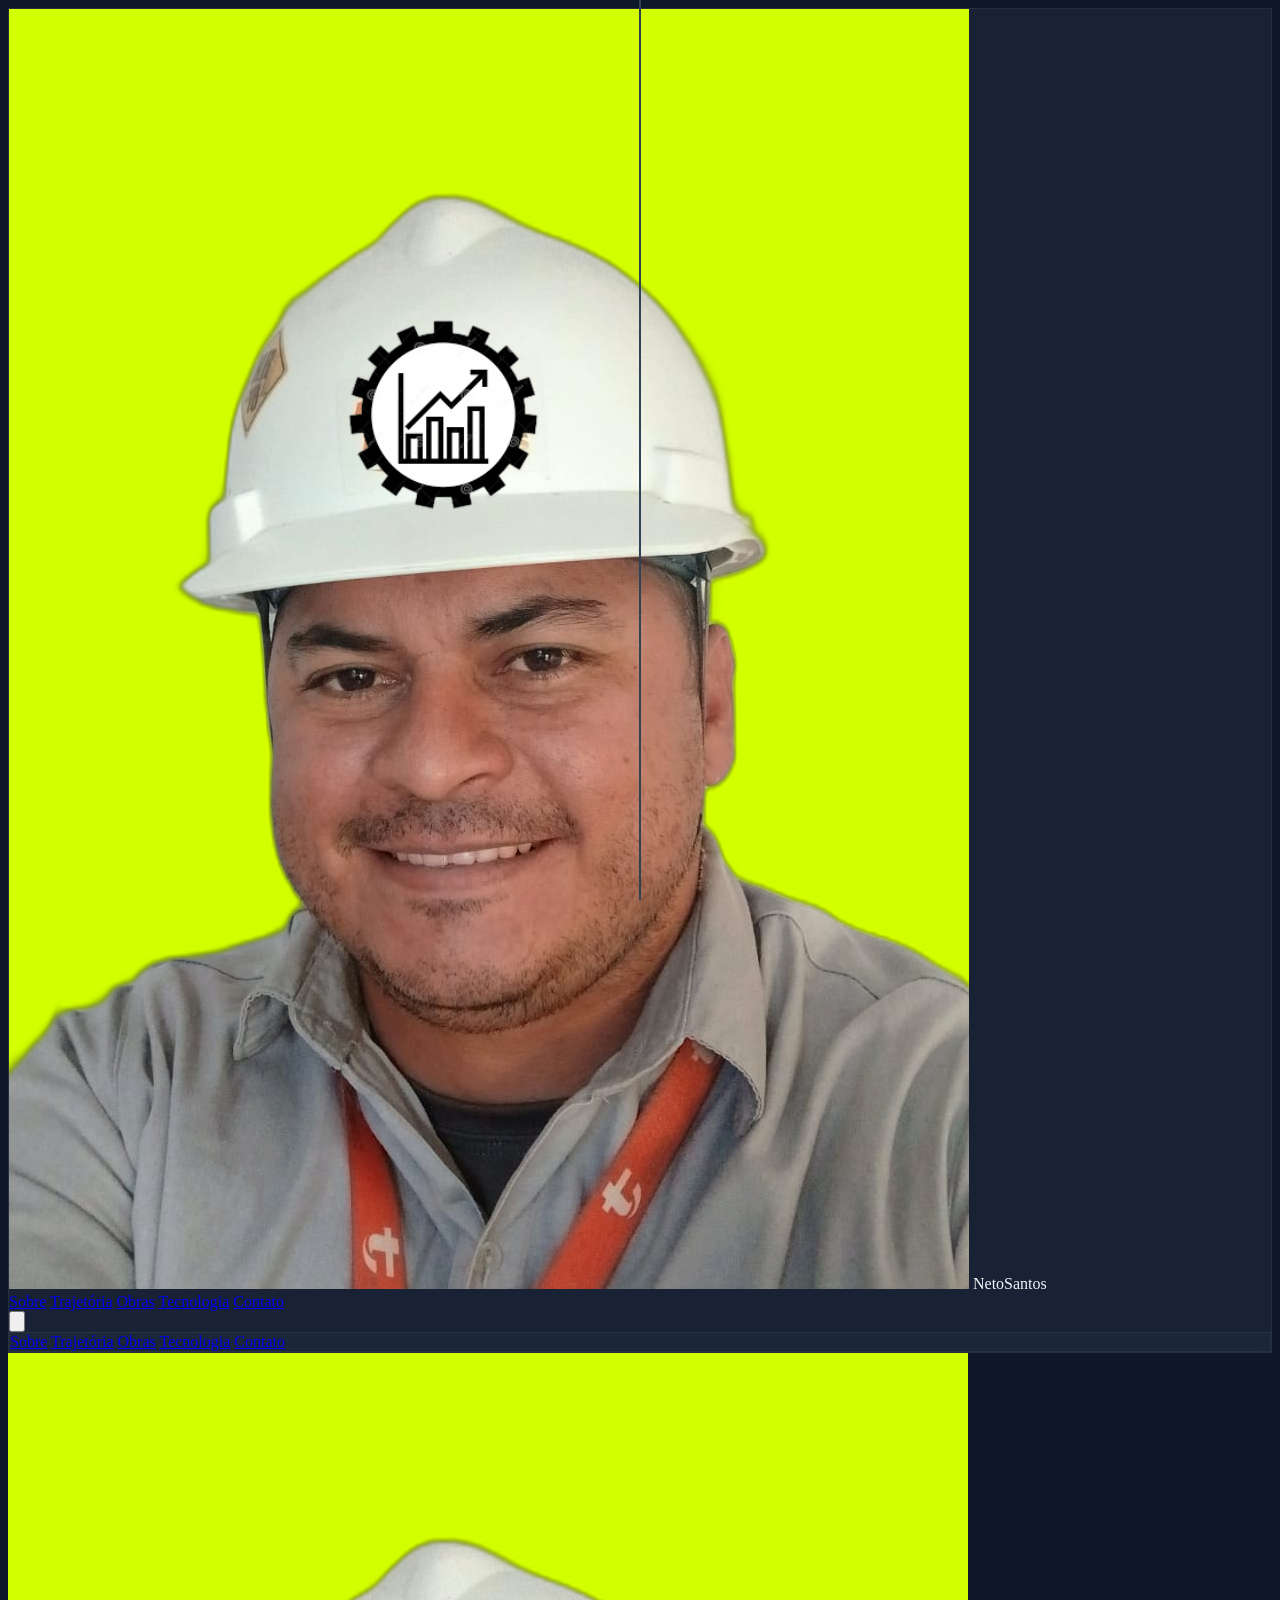
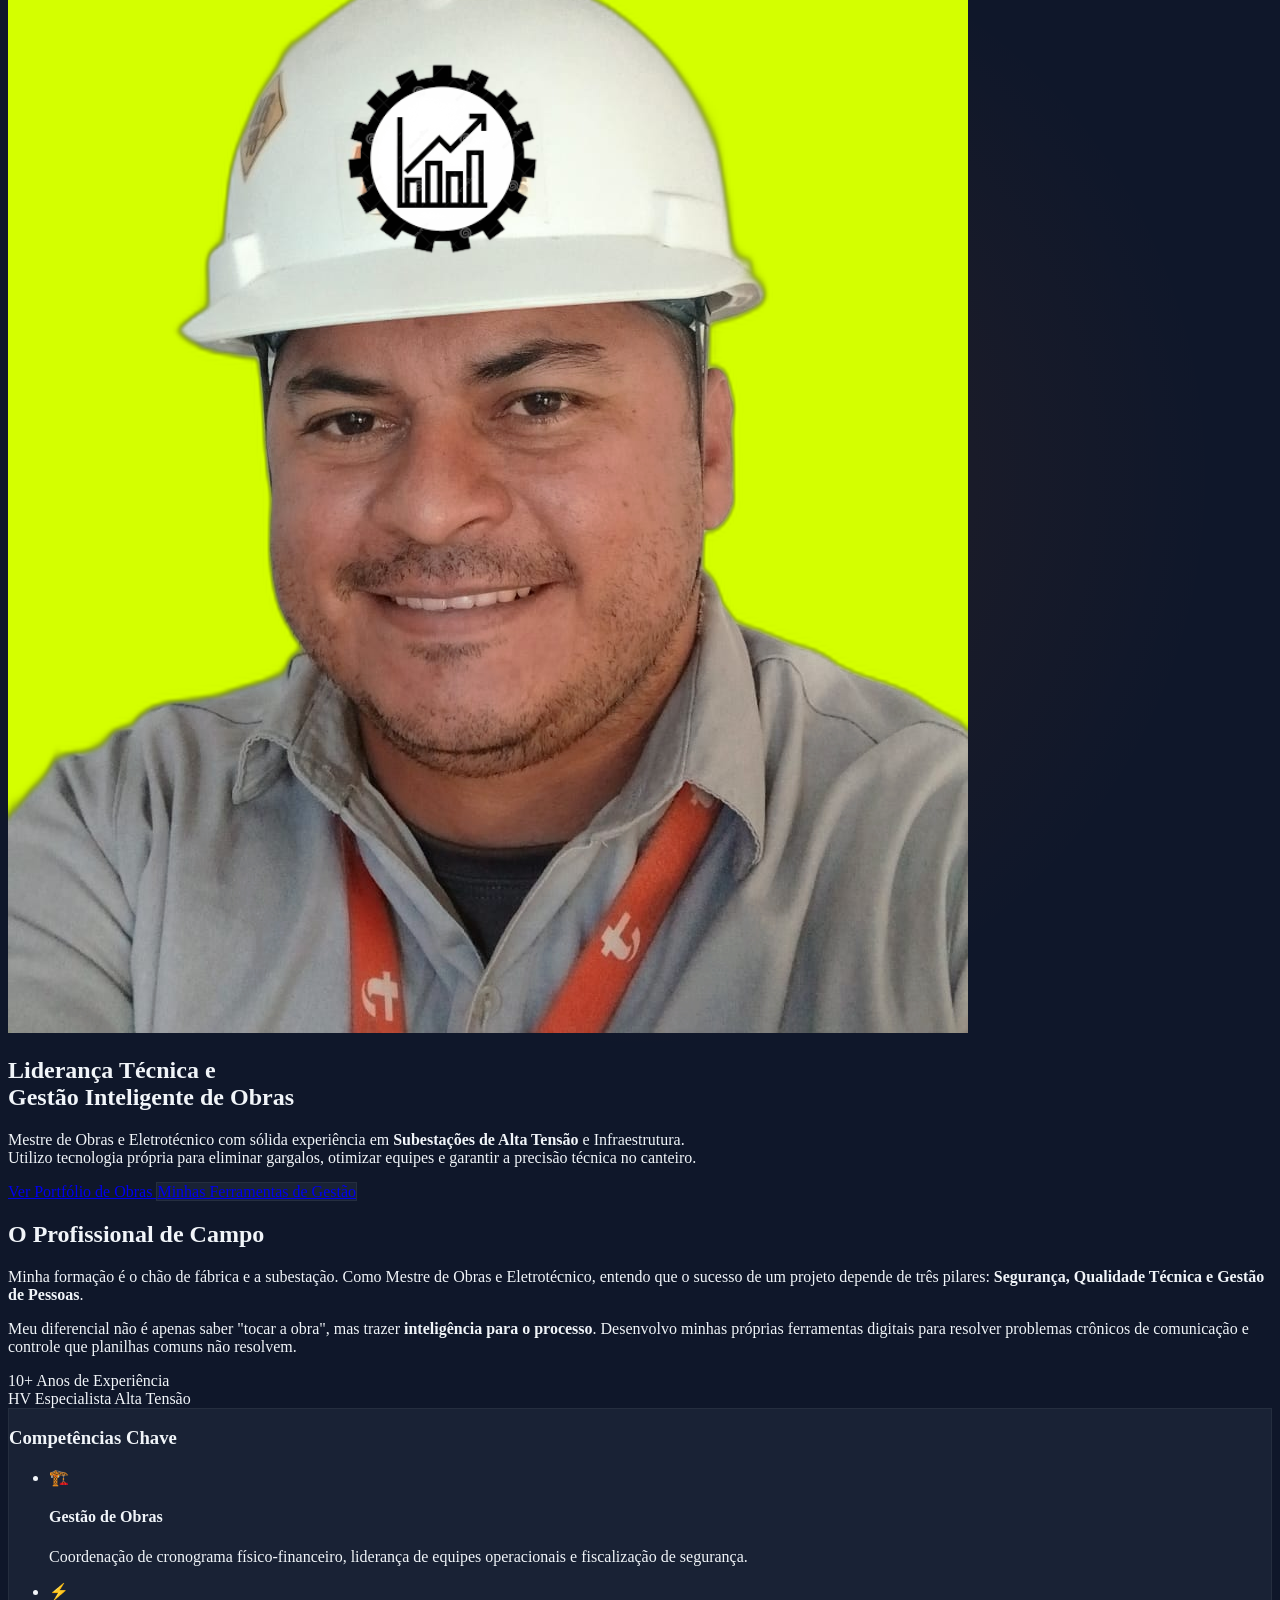
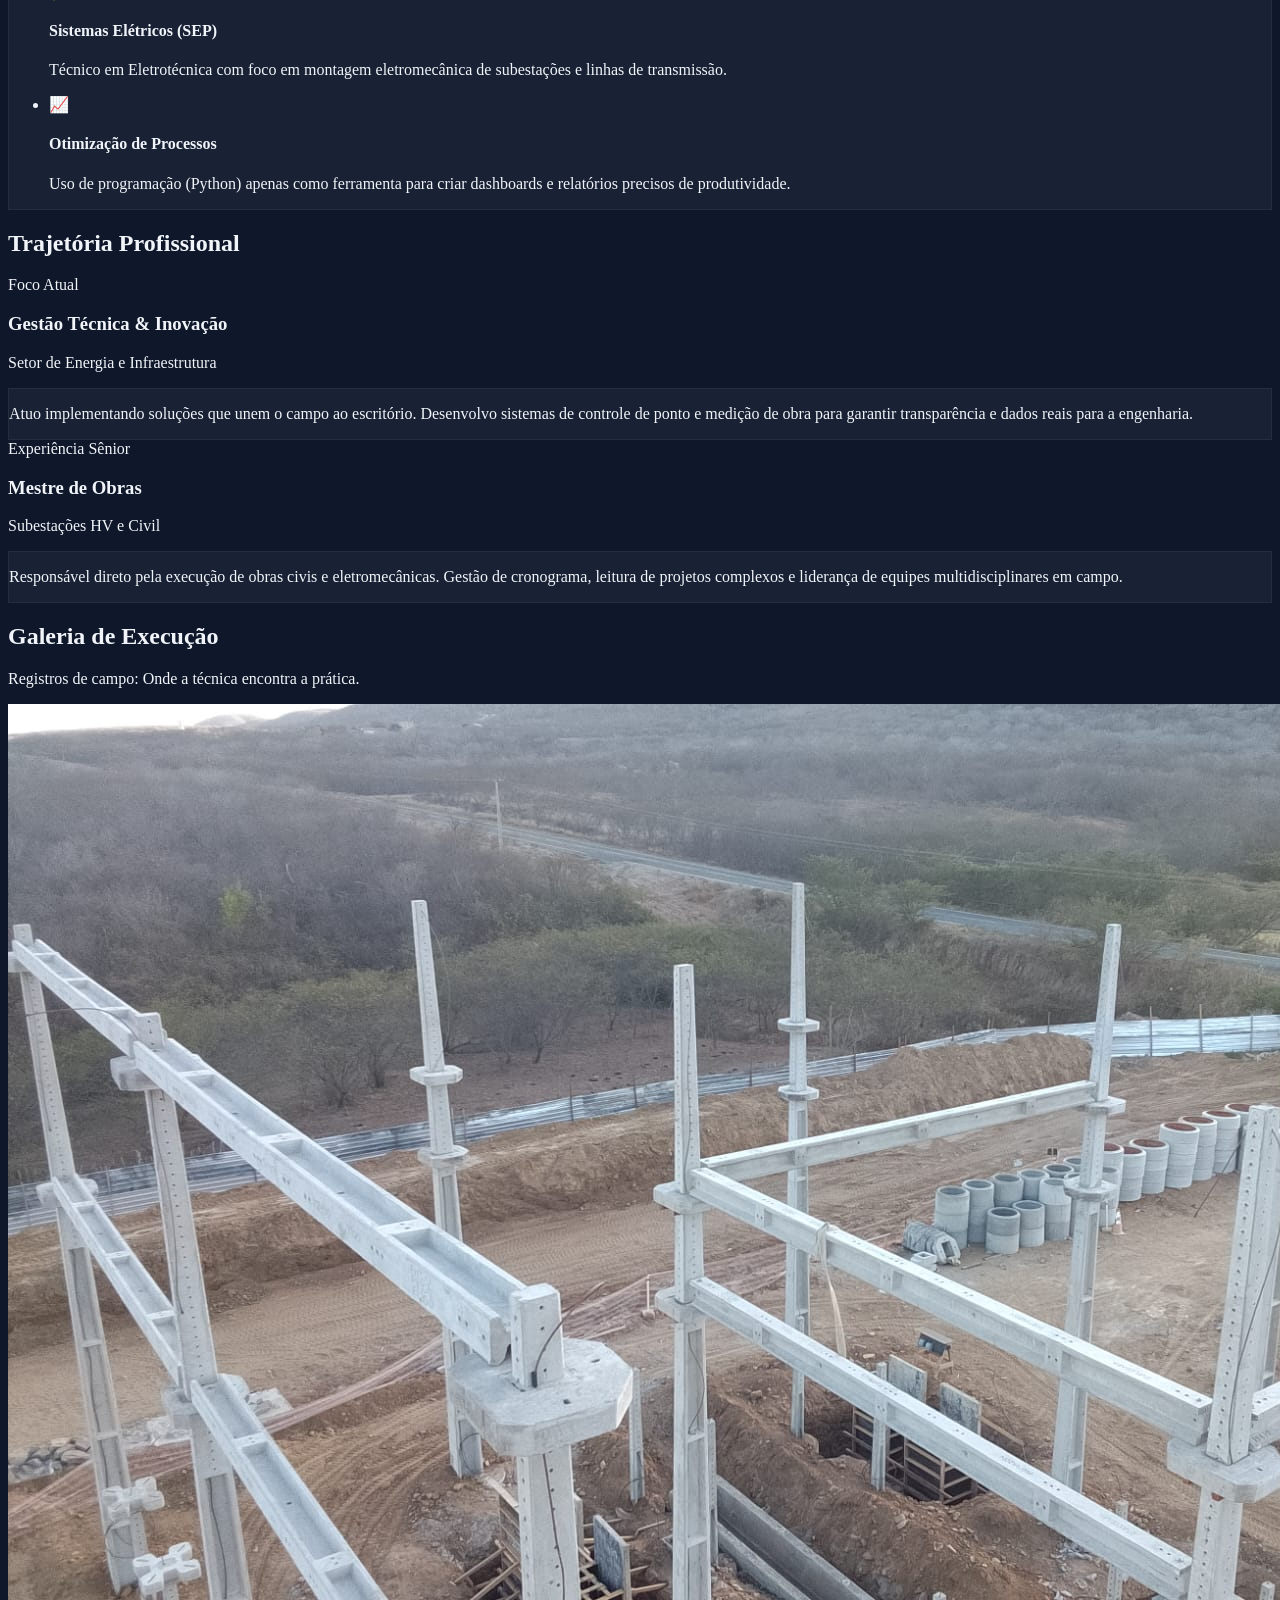
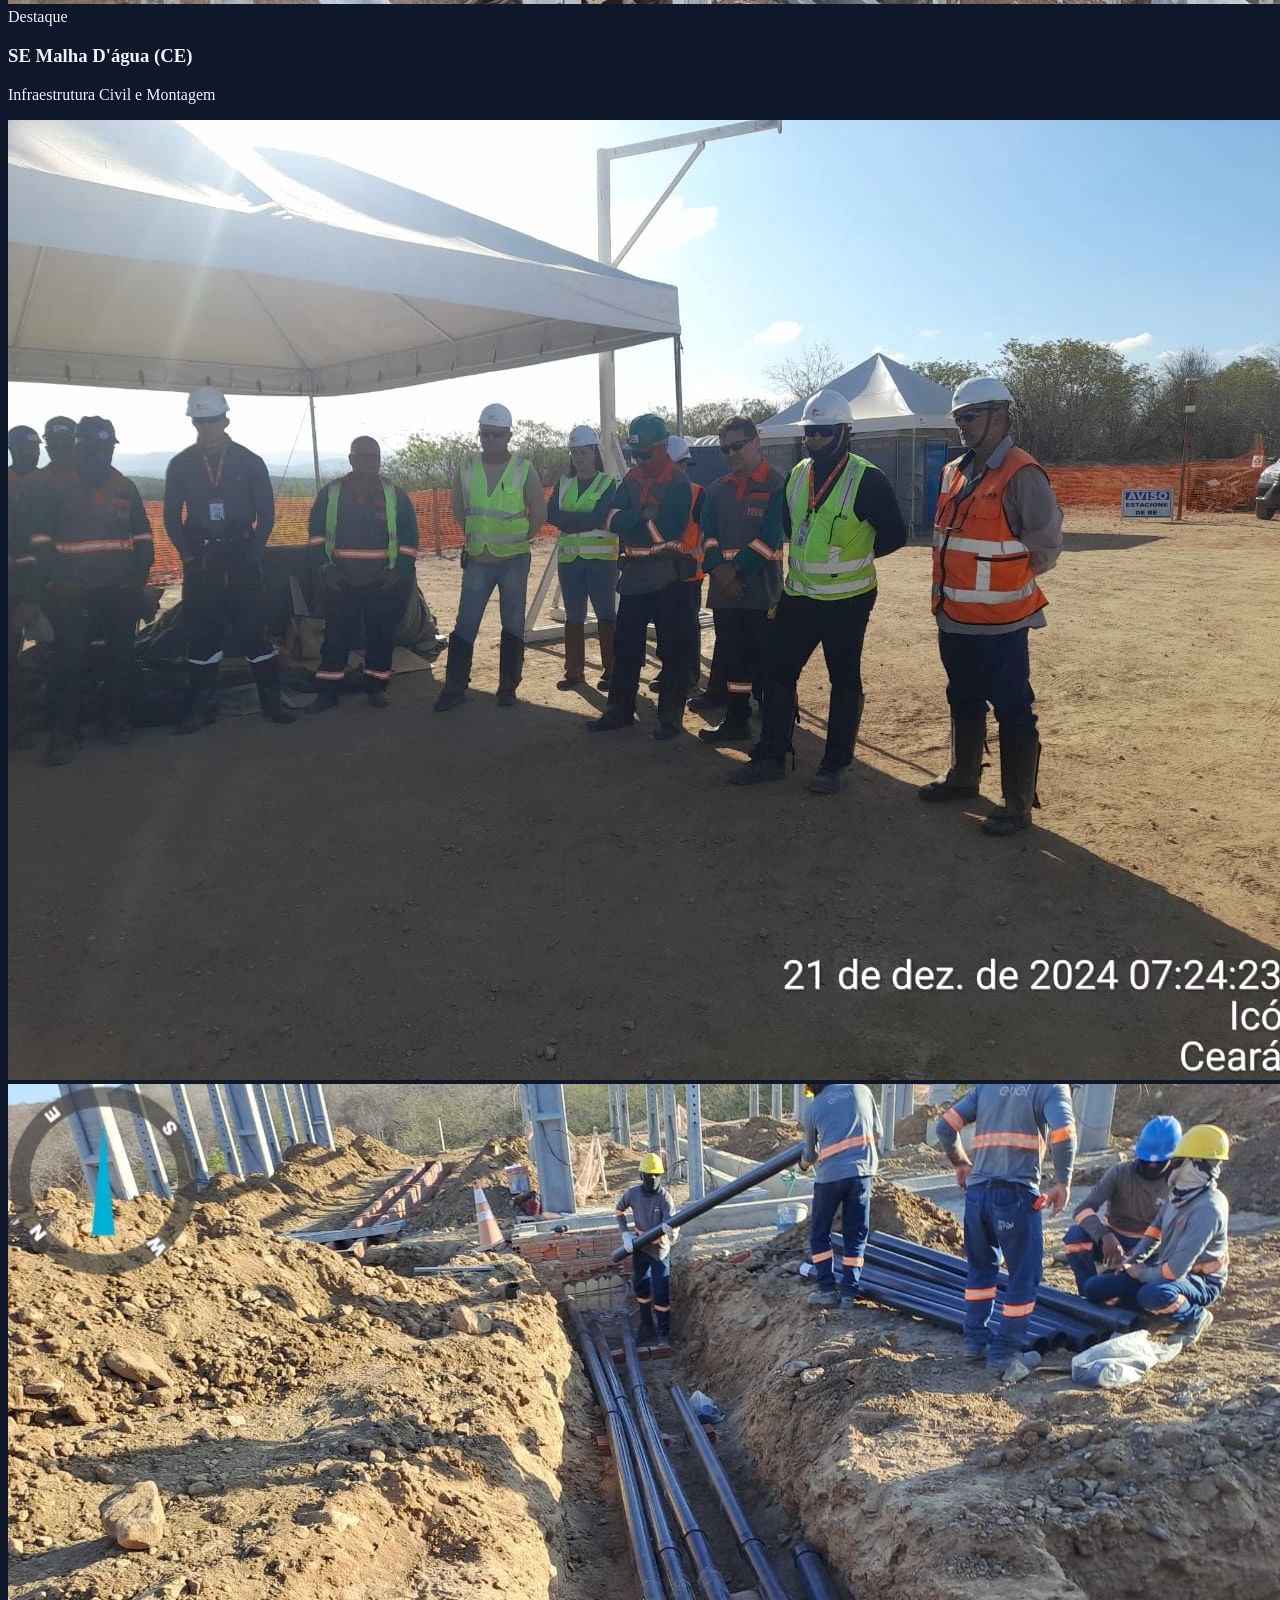
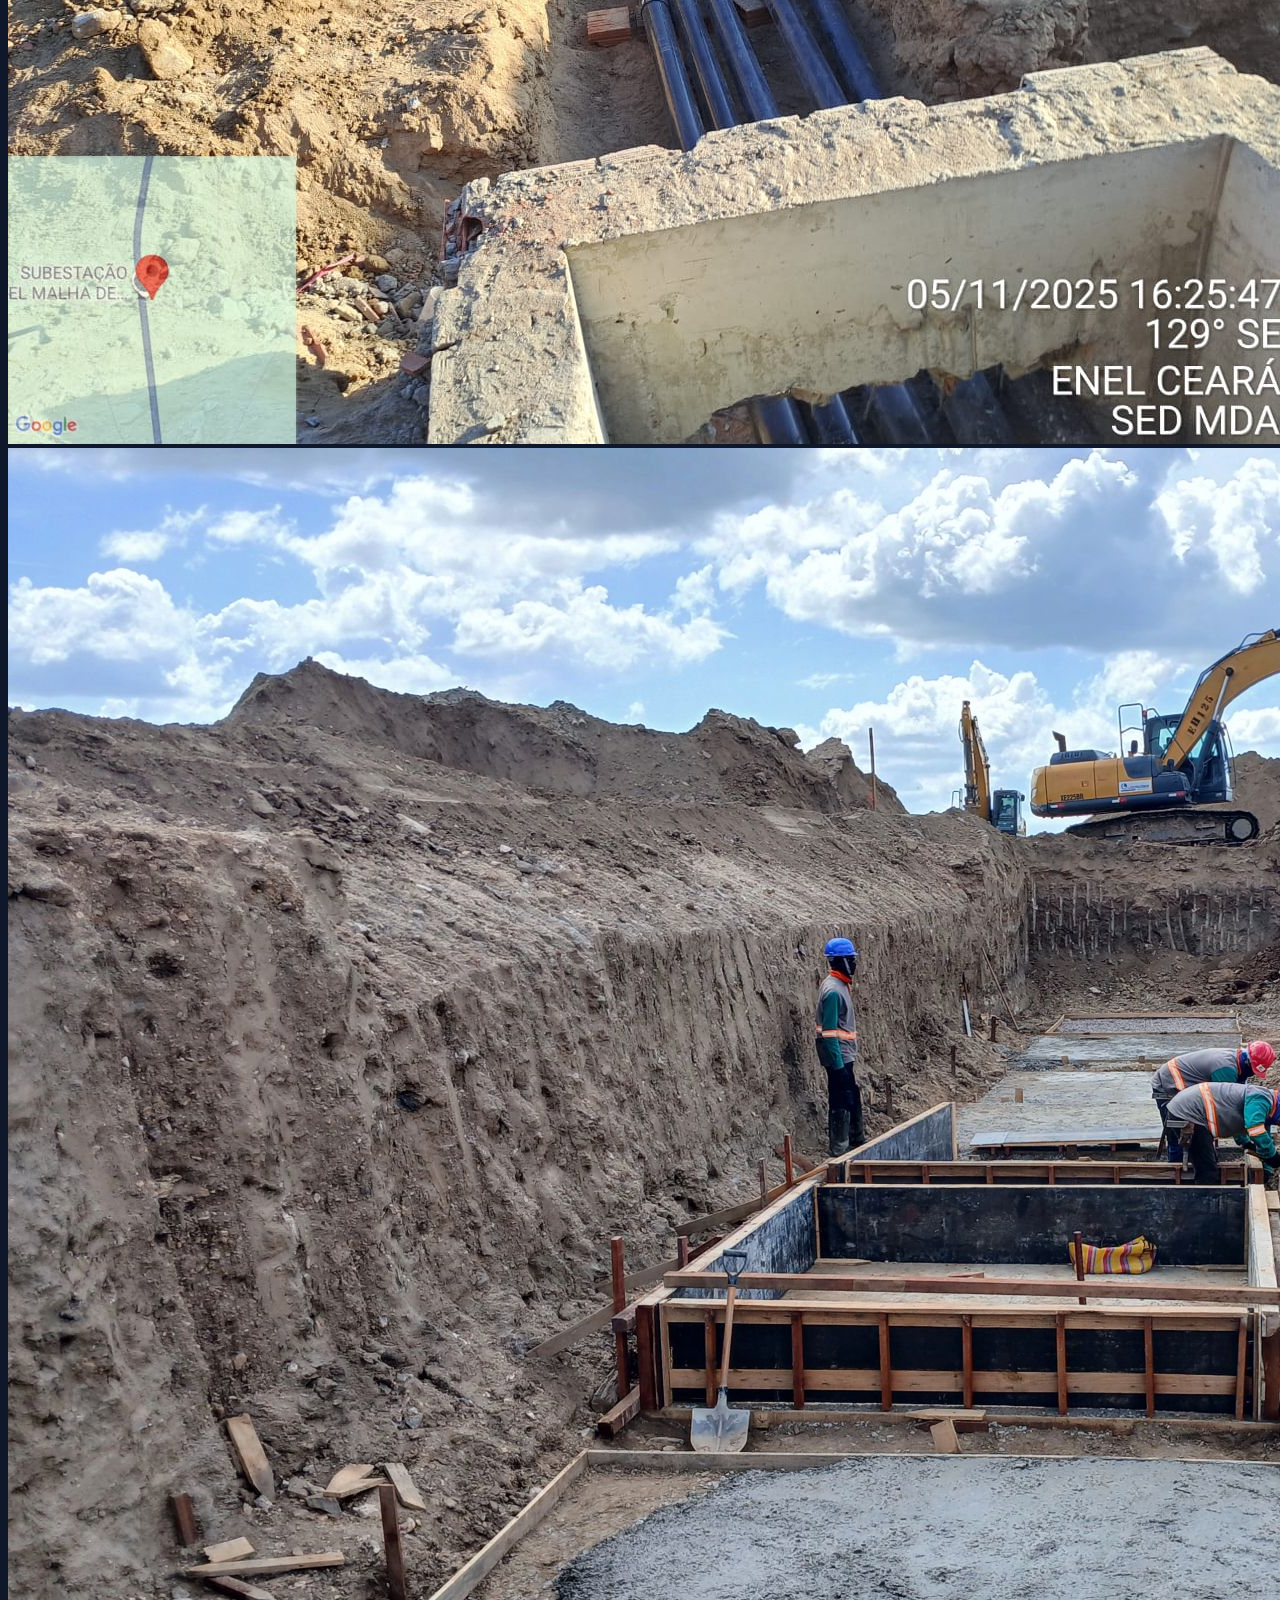
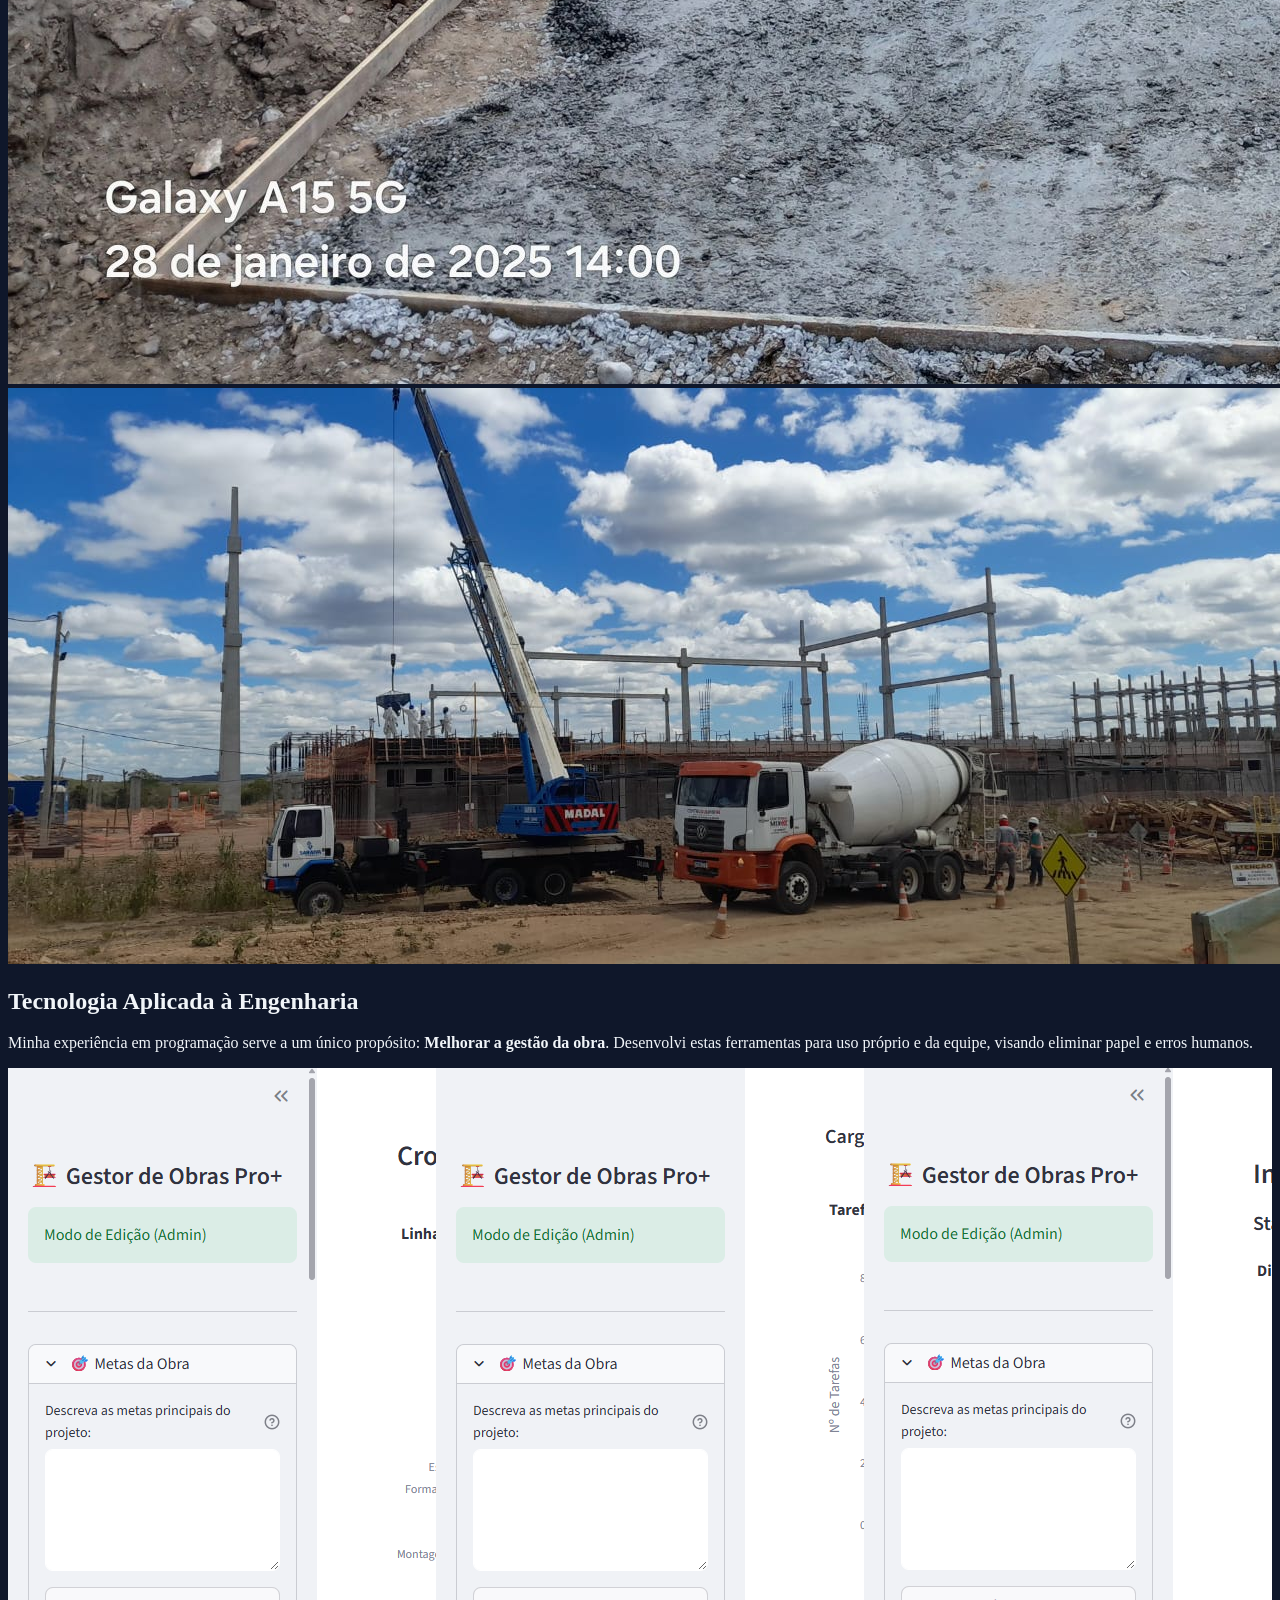
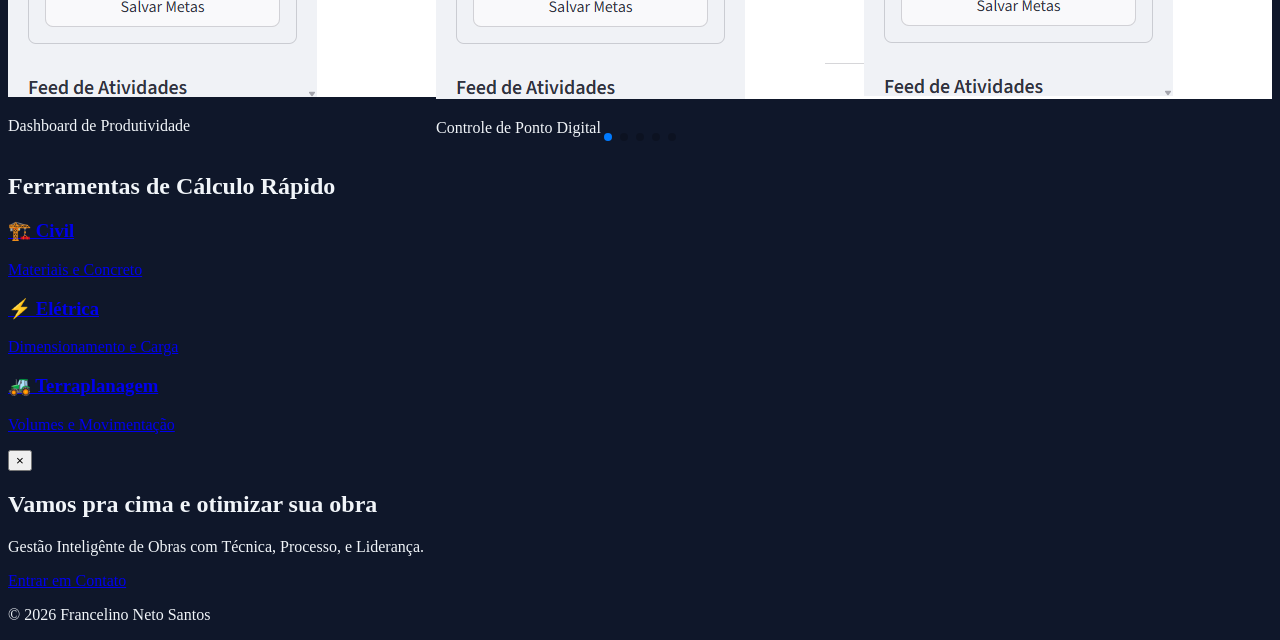
==== commit 8585c64e: "Revise contact section text for optimization message Updated the heading and paragraph text for bett" ====
--- a/index.html
+++ b/index.html
@@ -292,9 +292,9 @@
 
   <section id="contato" class="py-24 px-4 text-center bg-gradient-to-b from-transparent to-slate-900/80">
     <div class="max-w-2xl mx-auto" data-aos="fade-up">
-      <h2 class="text-3xl font-bold mb-6 text-white">Pronto para otimizar sua obra?</h2>
+      <h2 class="text-3xl font-bold mb-6 text-white">Vamos pra cima e otimizar sua obra</h2>
       <p class="text-slate-400 mb-8">
-        Disponível para gestão de obras, consultoria técnica e implementação de eficiência no canteiro.
+       Gestão Inteligênte de Obras com Técnica, Processo, e Liderança.
       </p>
       <a href="mailto:francelinotees@gmail.com" class="inline-block bg-primary text-white font-bold px-8 py-4 rounded-full hover:bg-orange-600 transition-all">
          Entrar em Contato
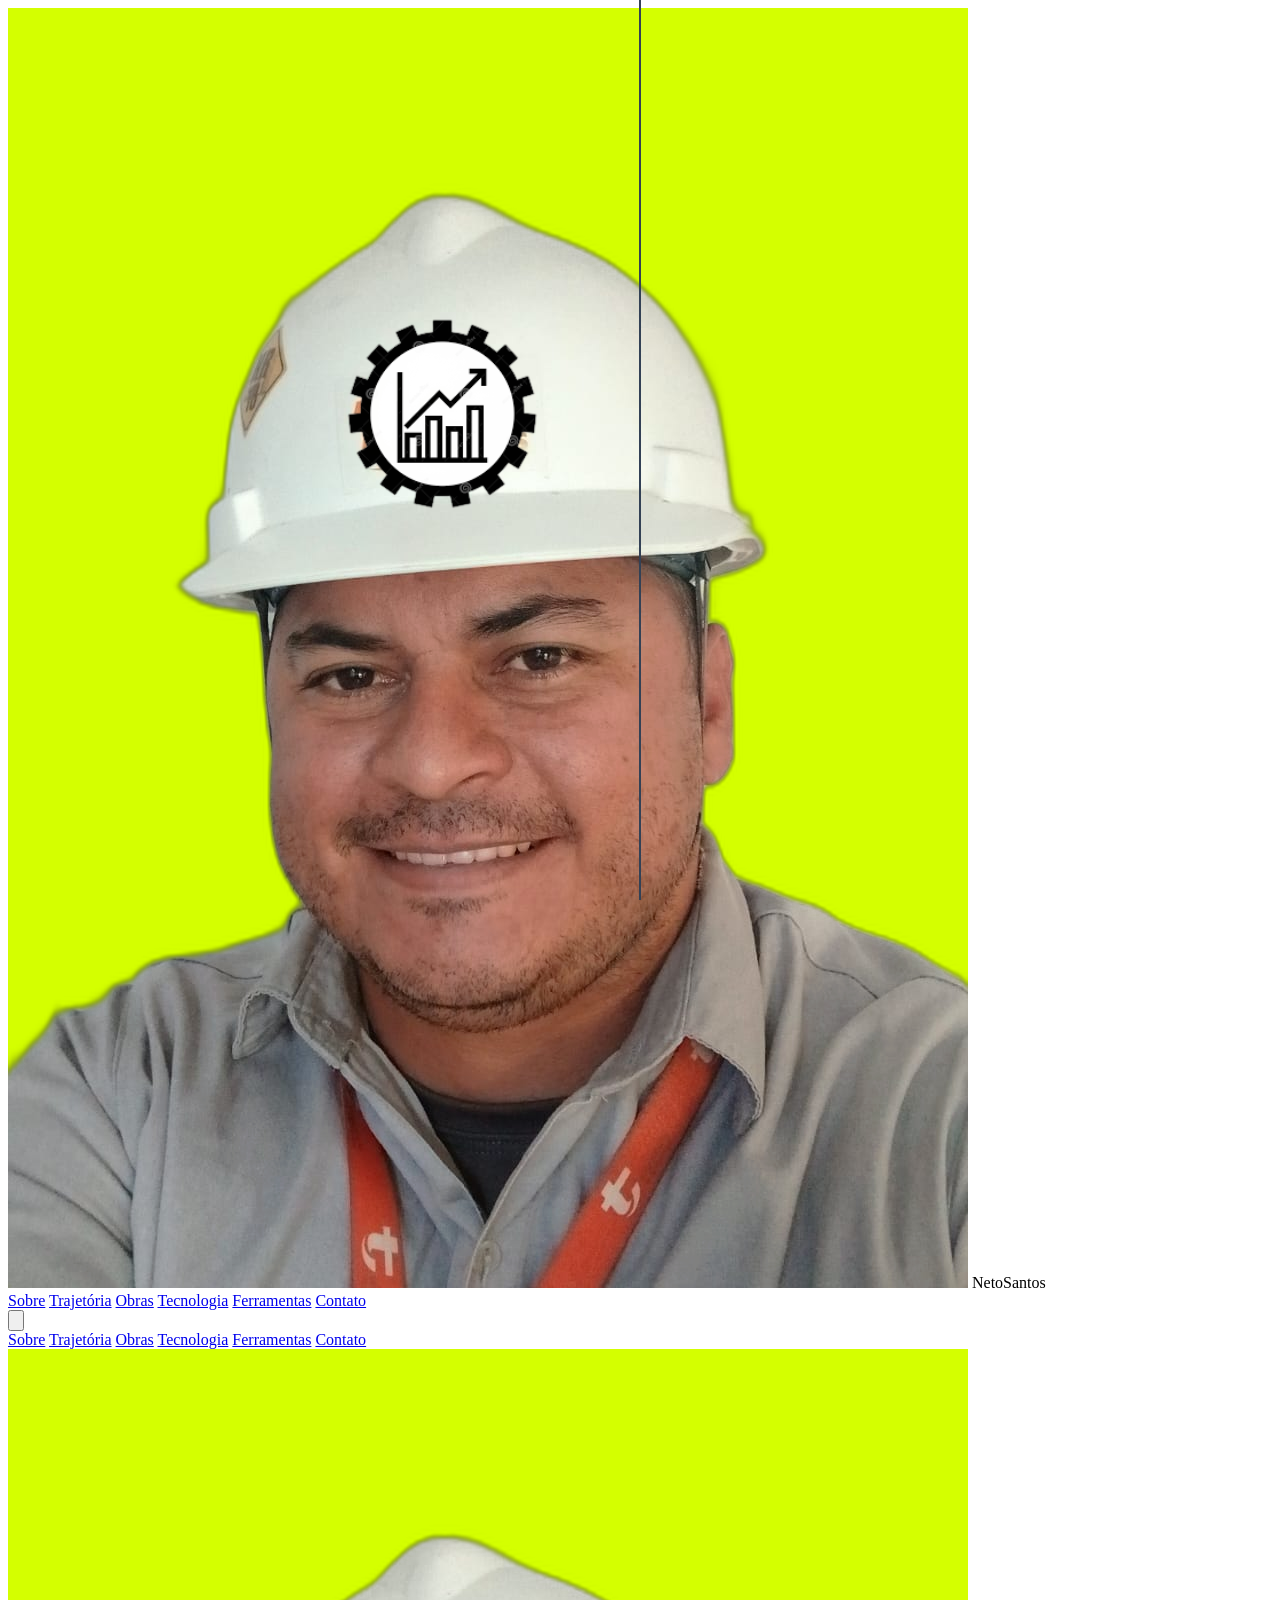
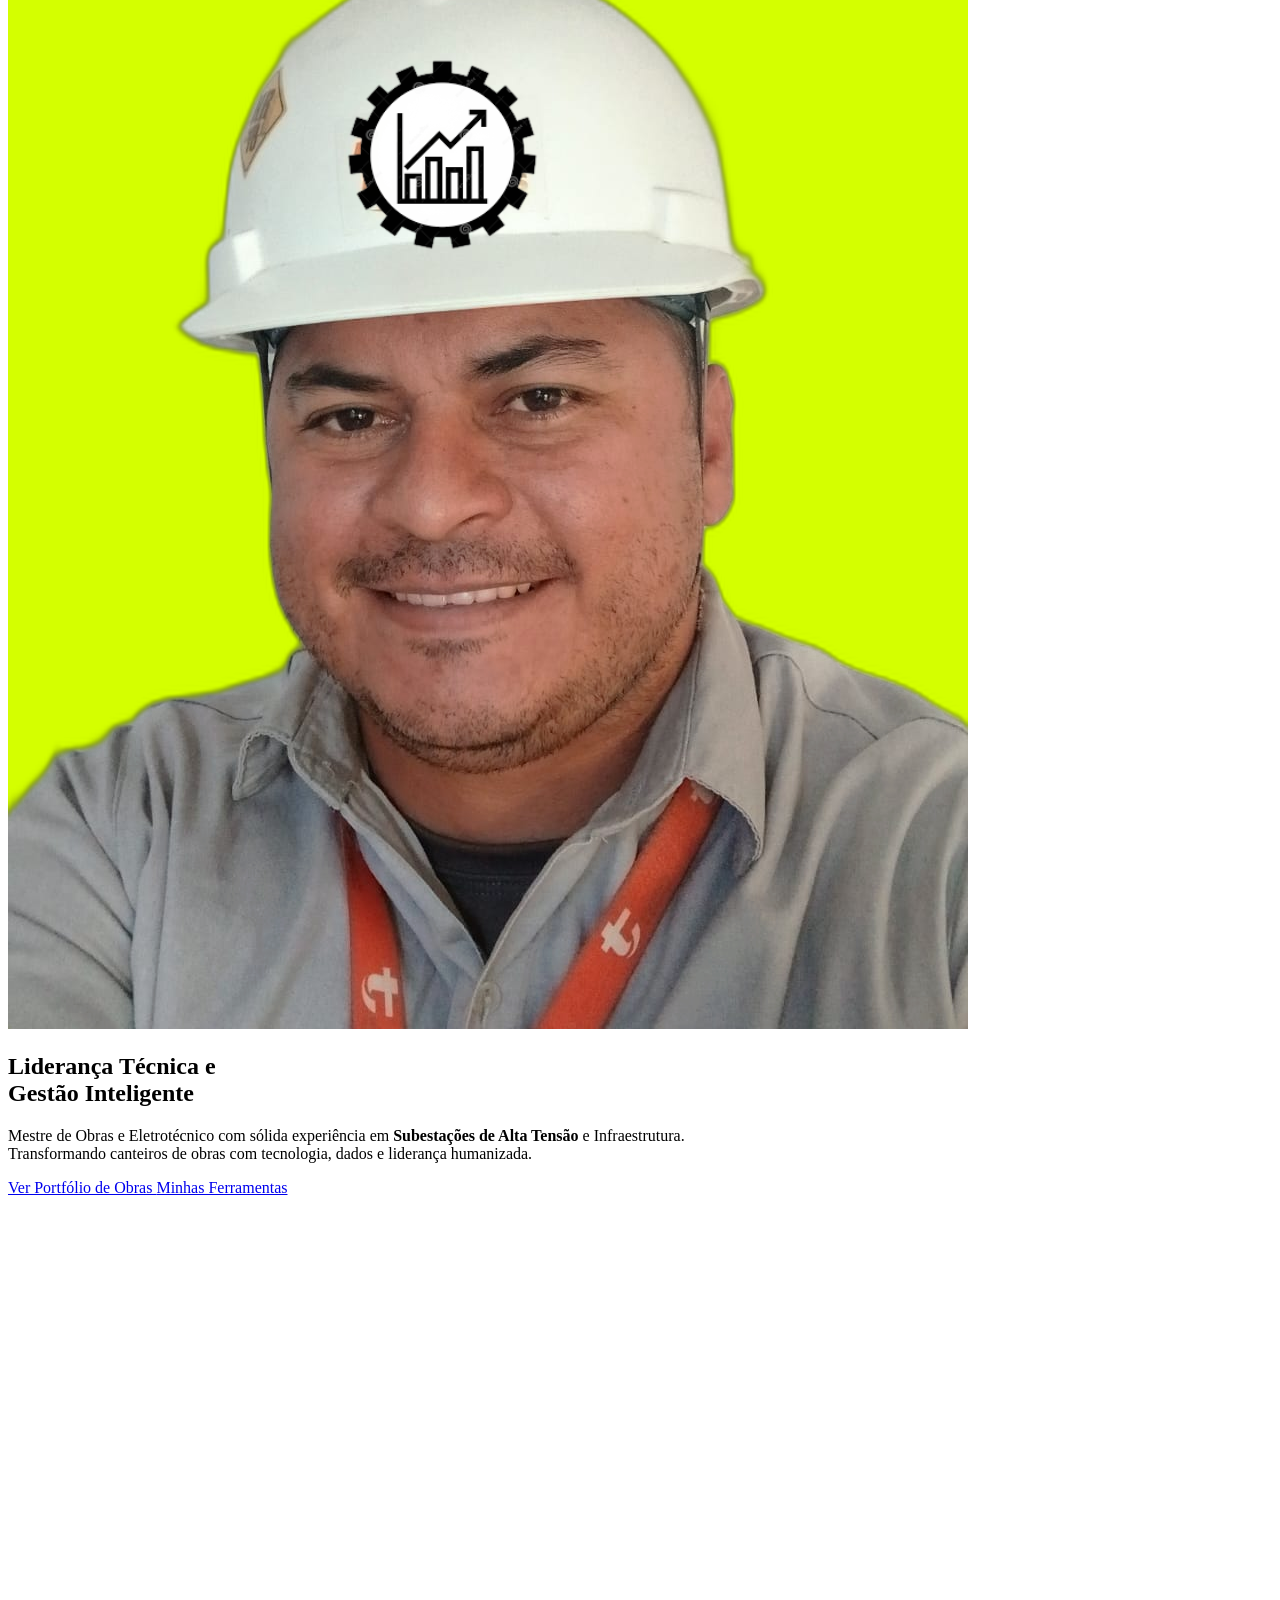
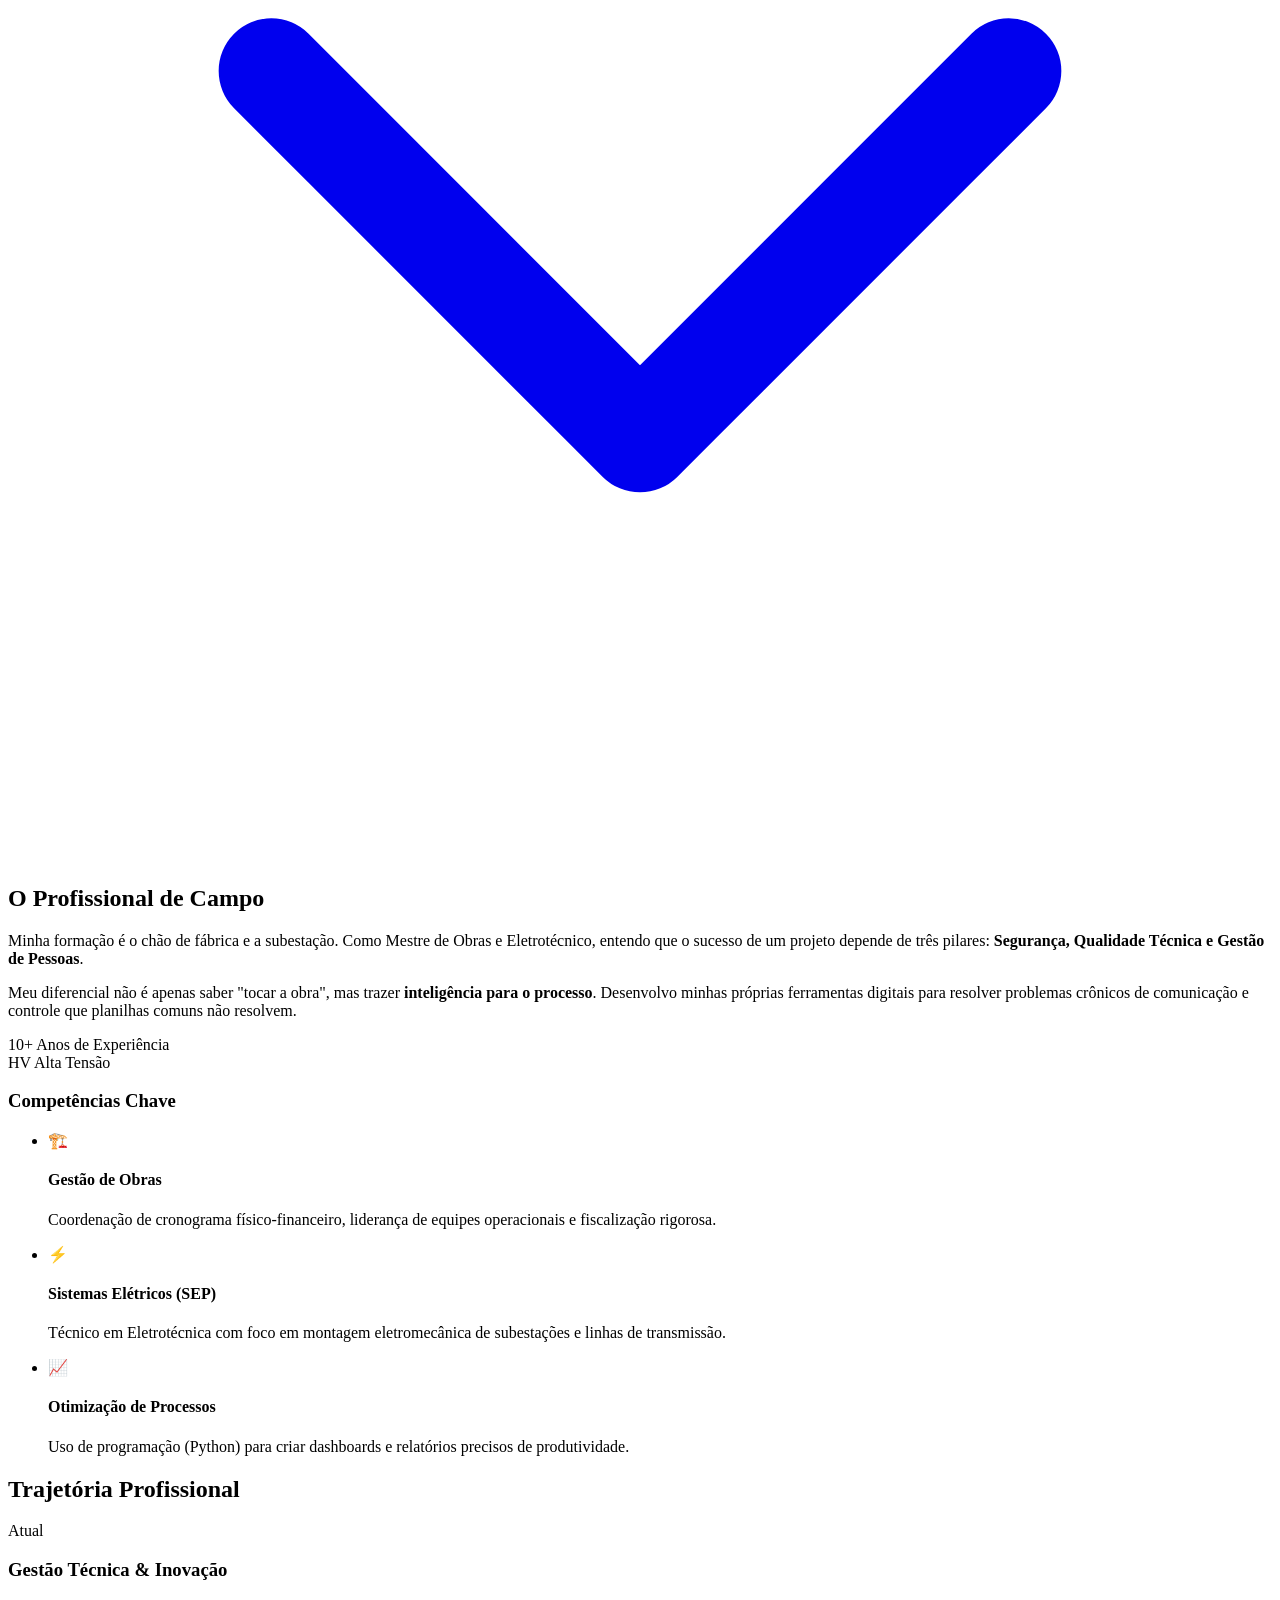
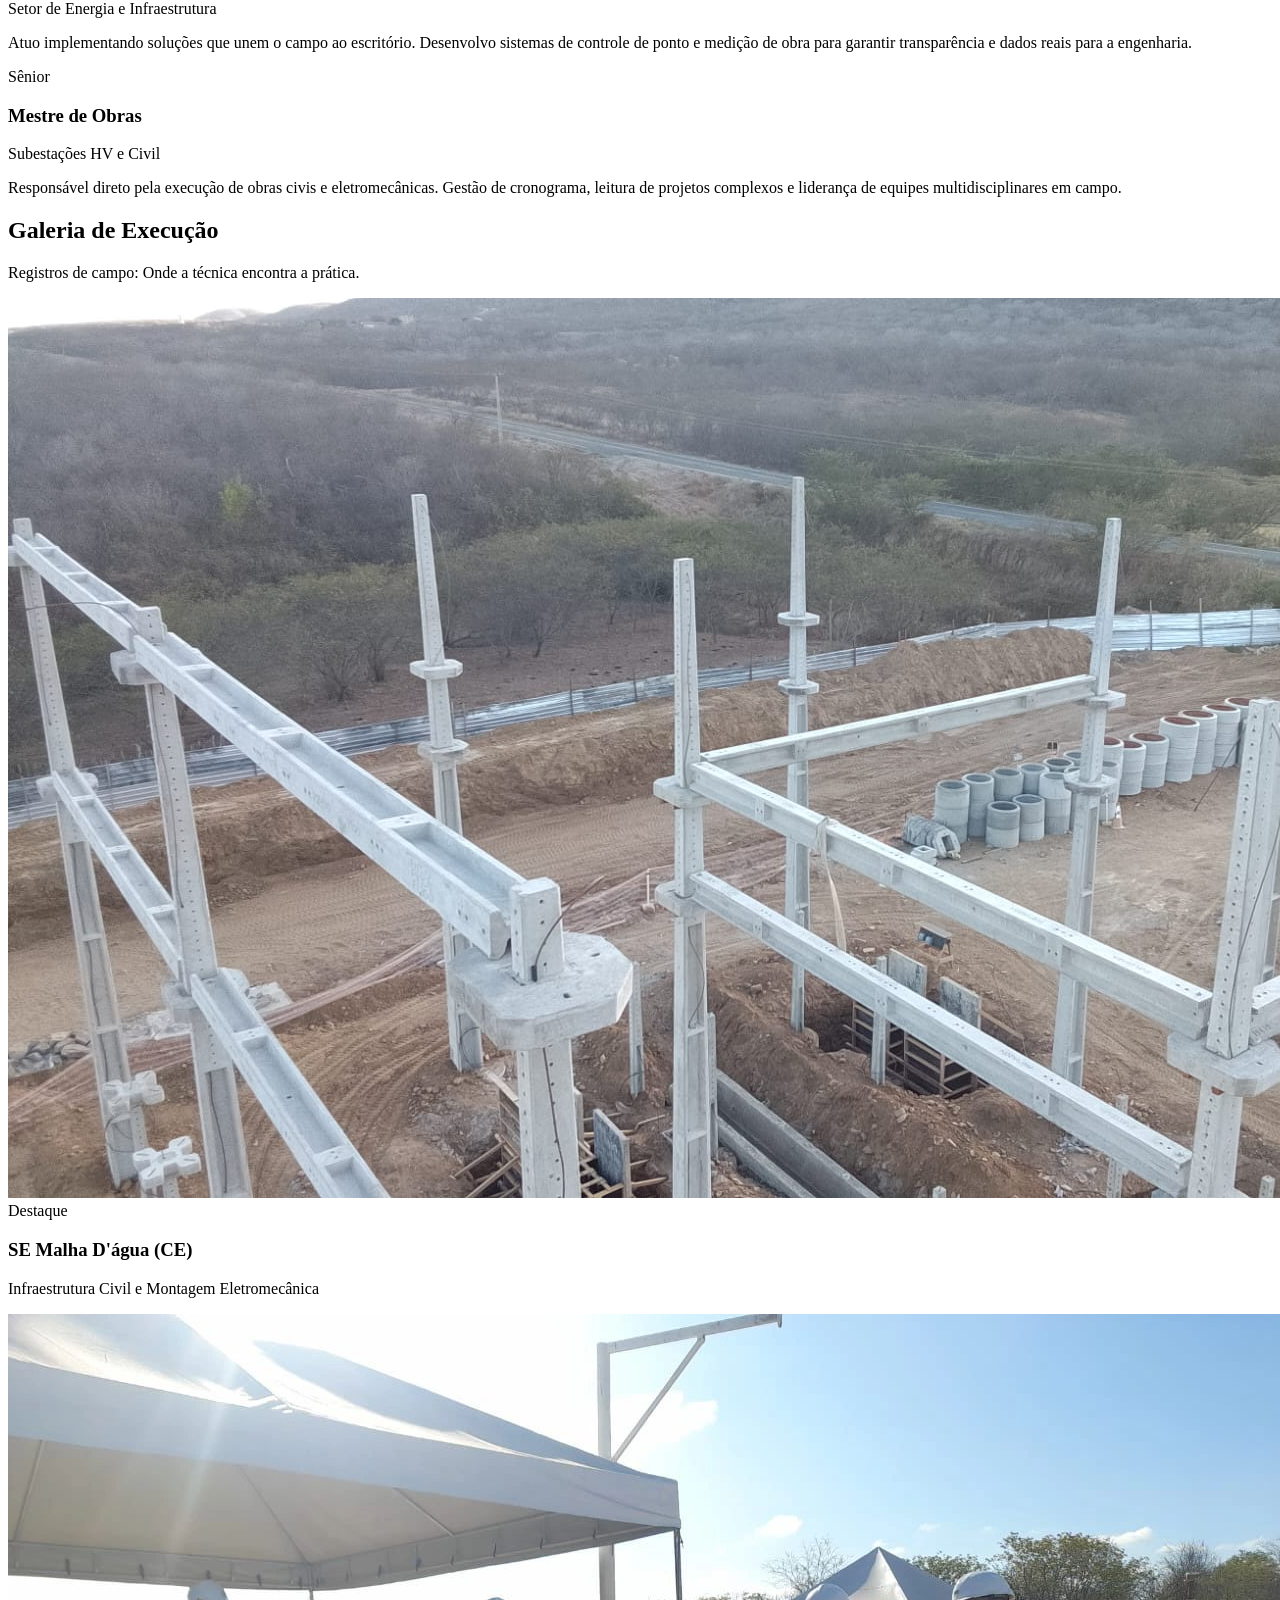
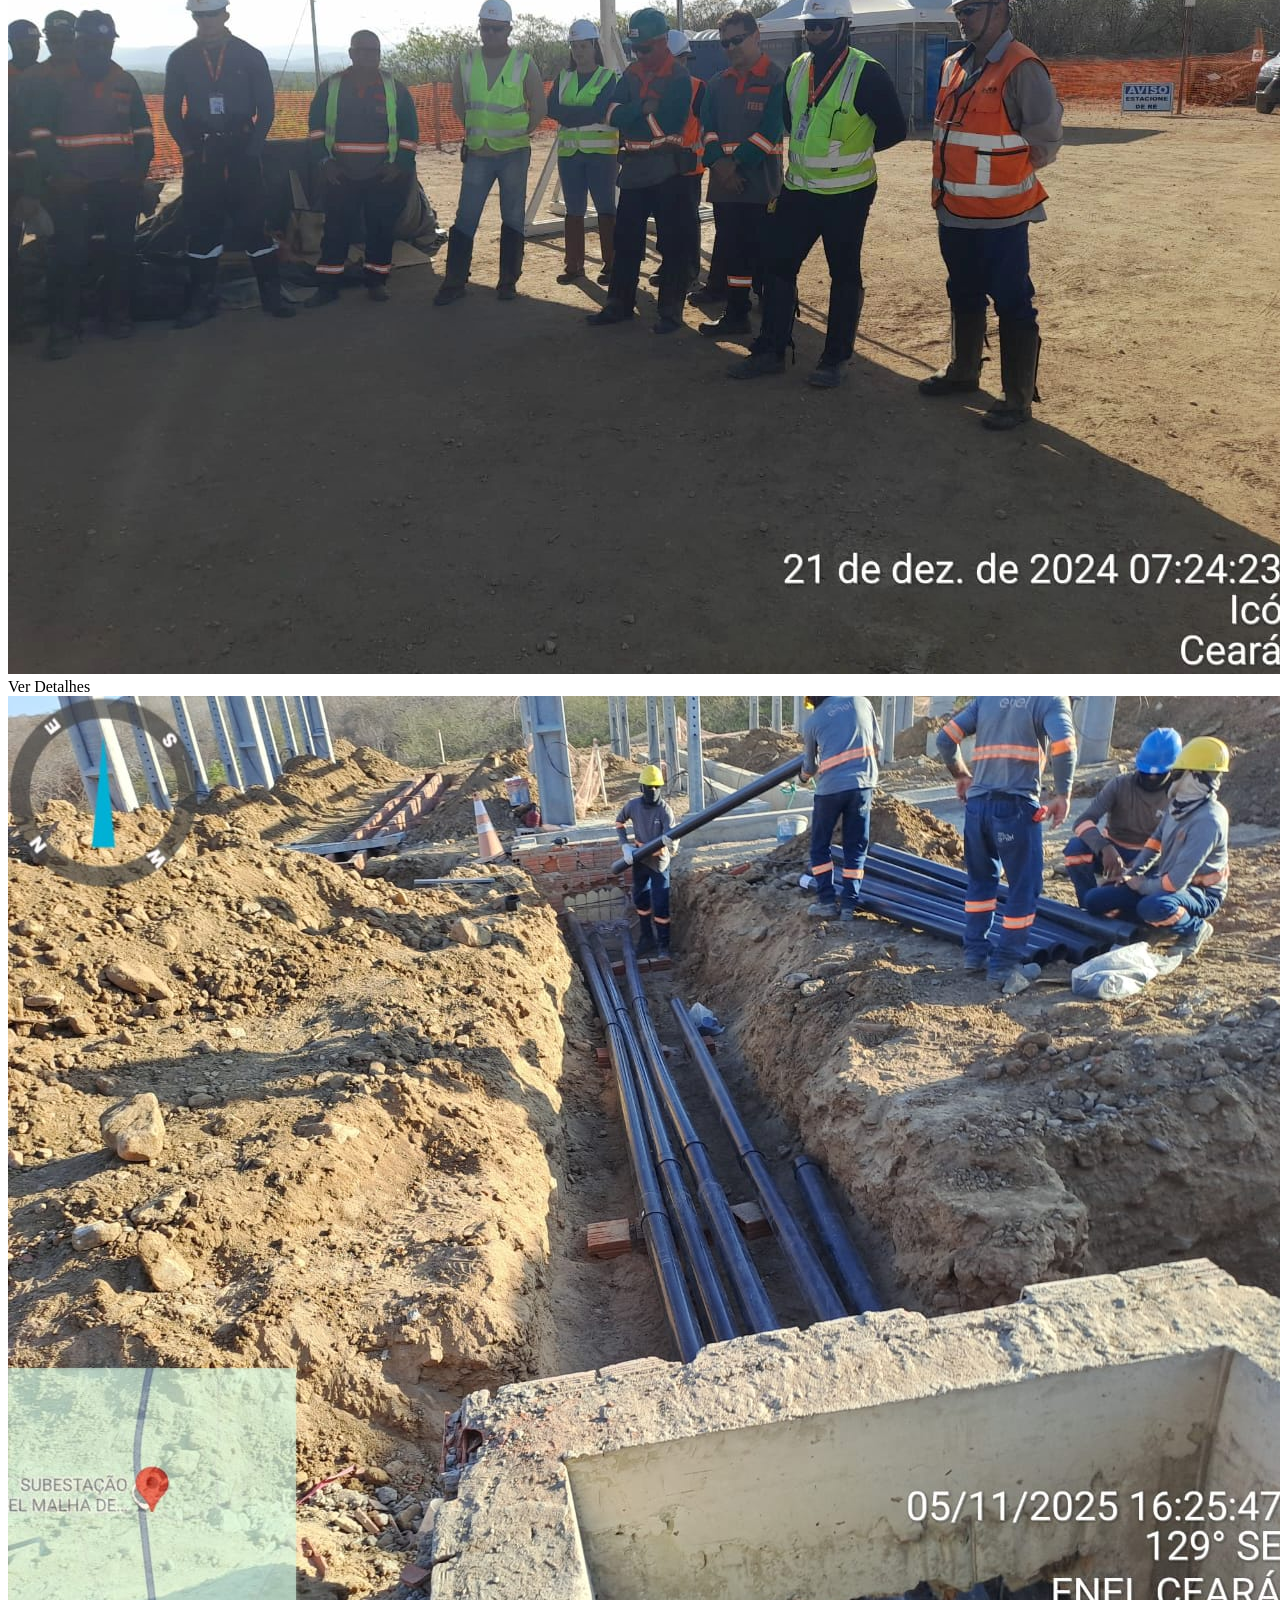
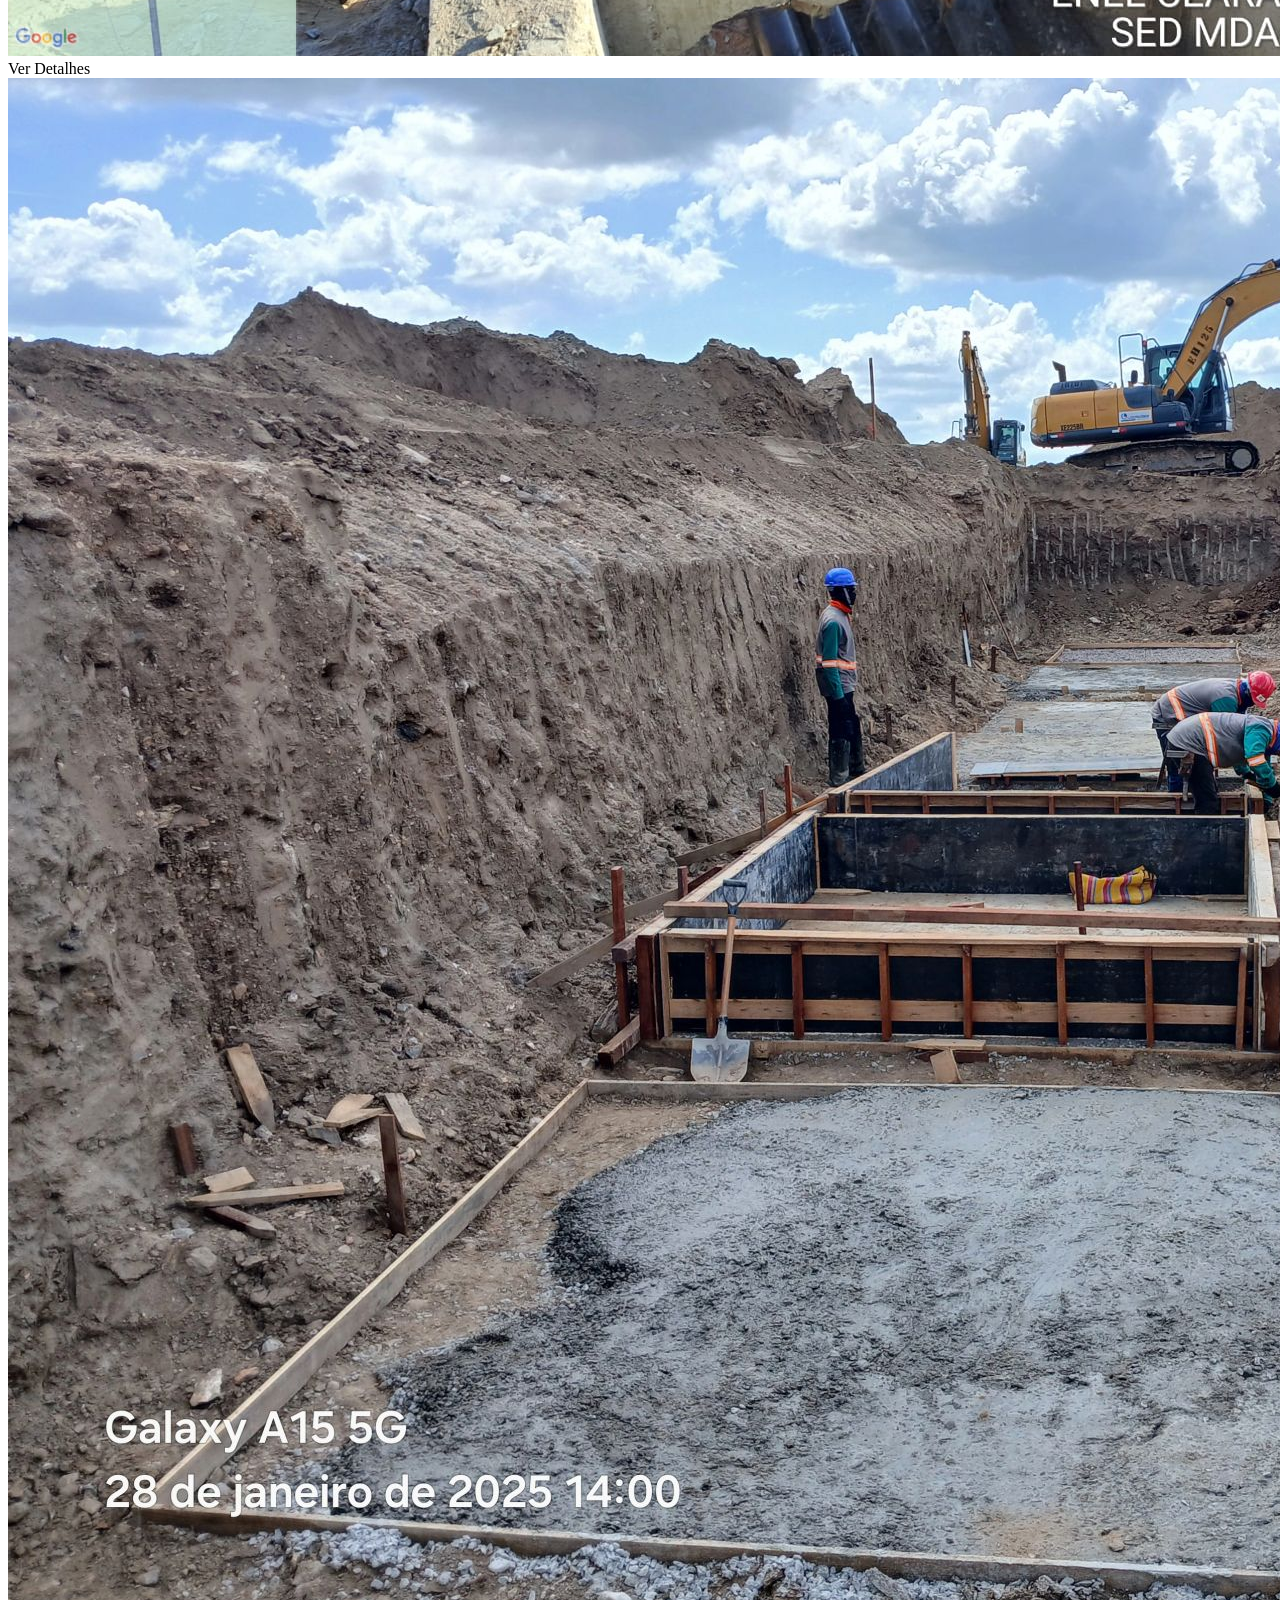
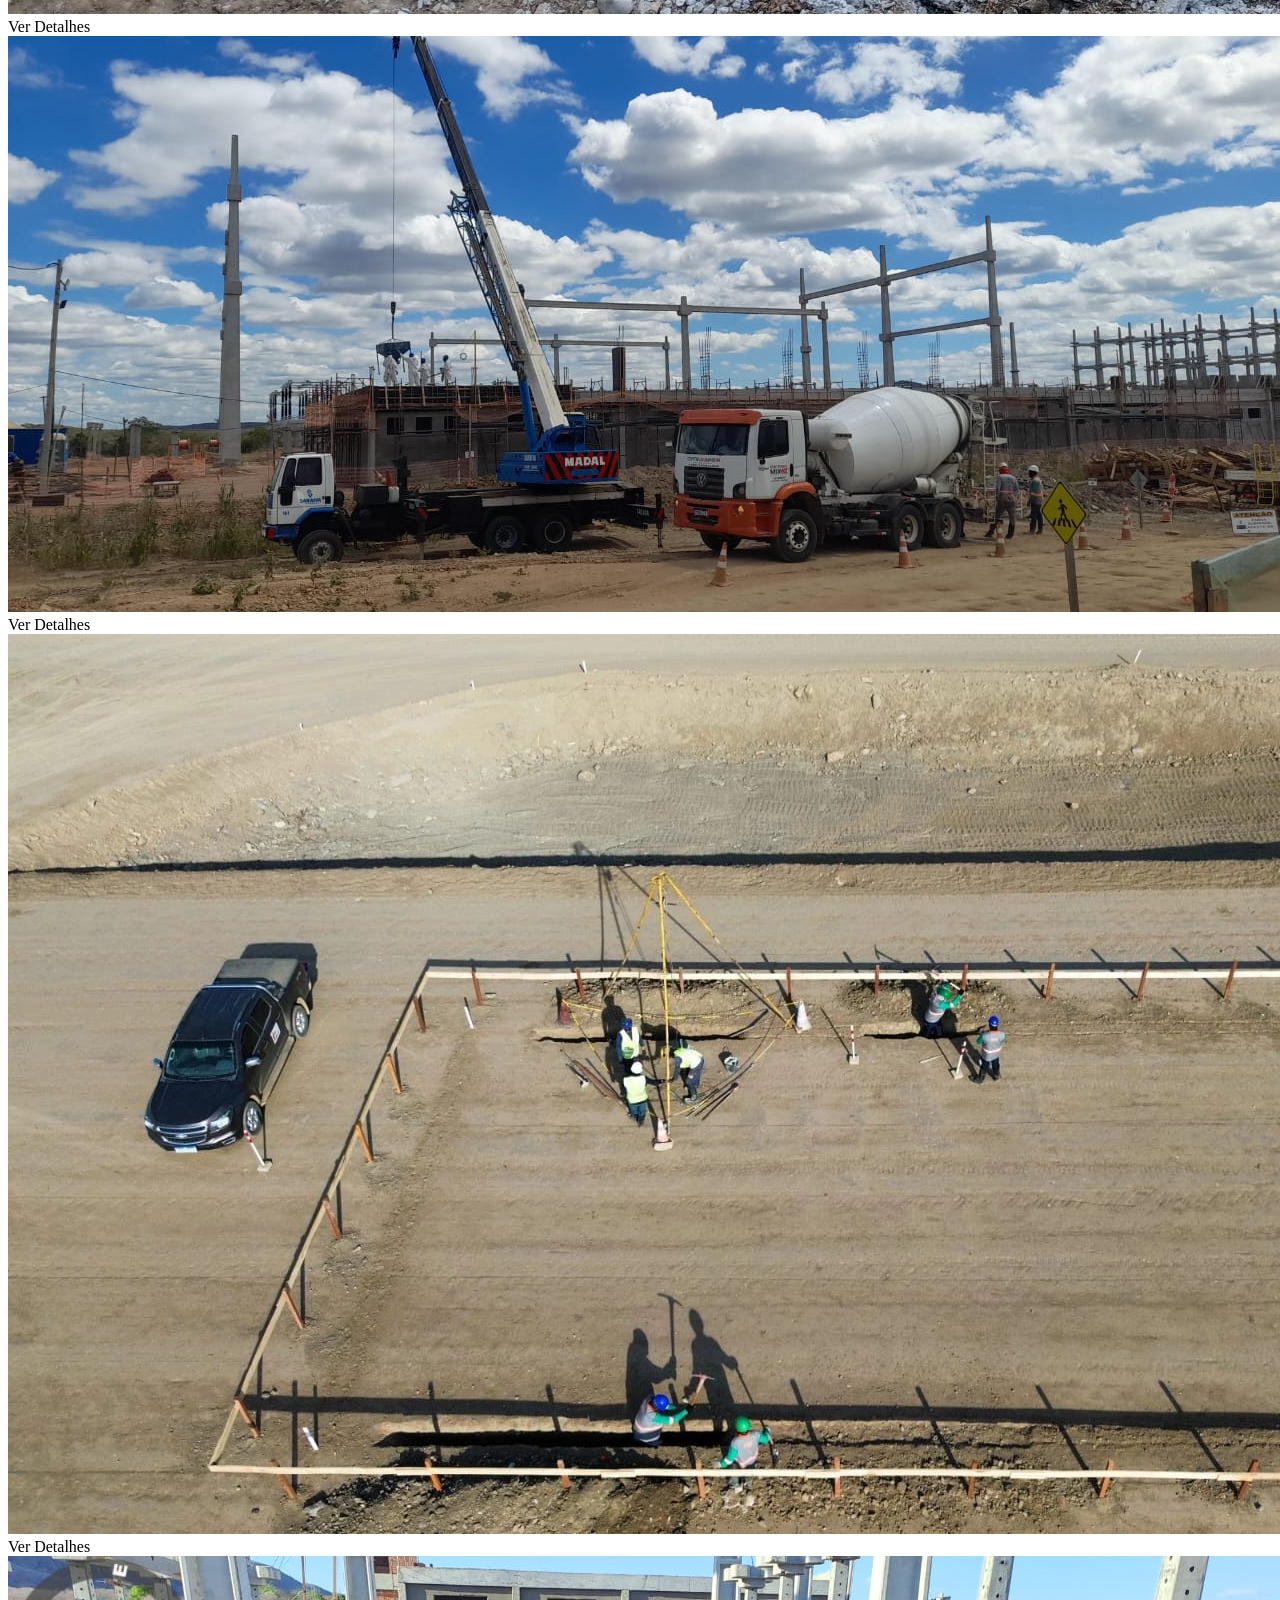
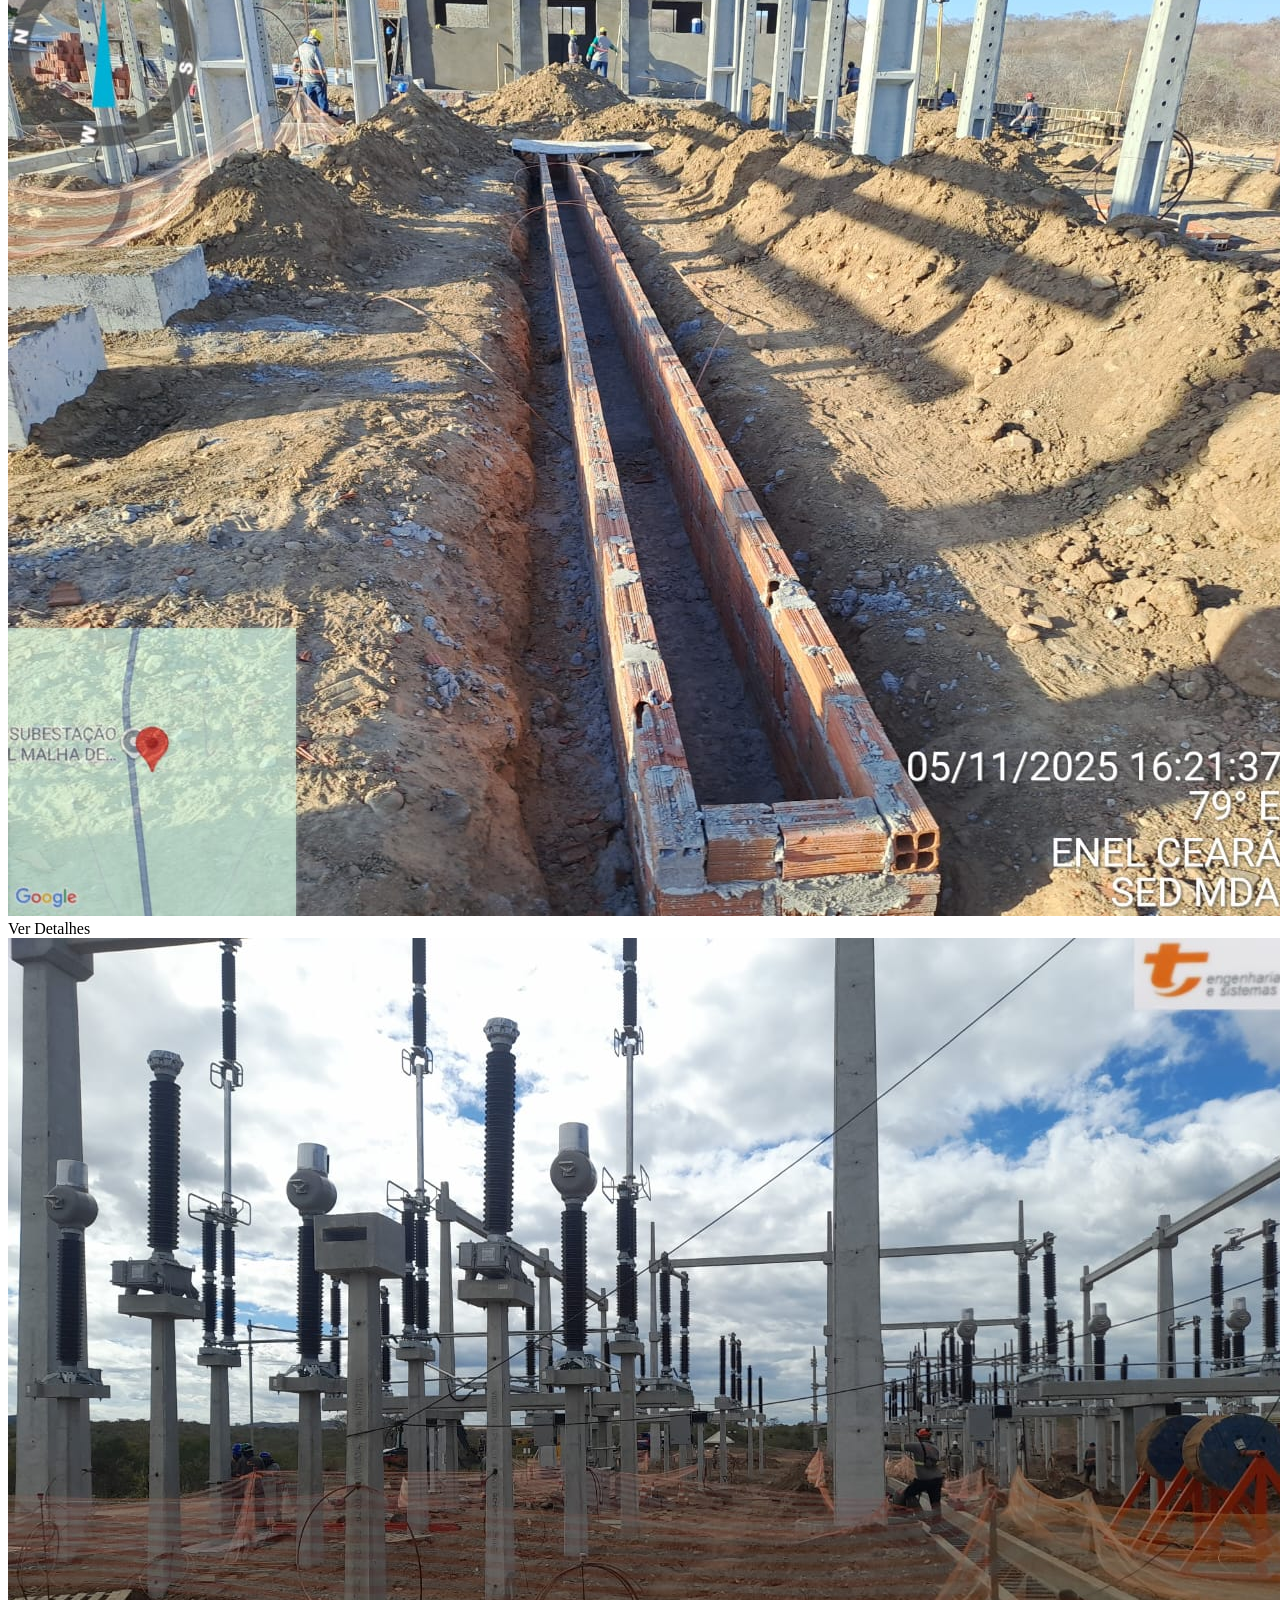
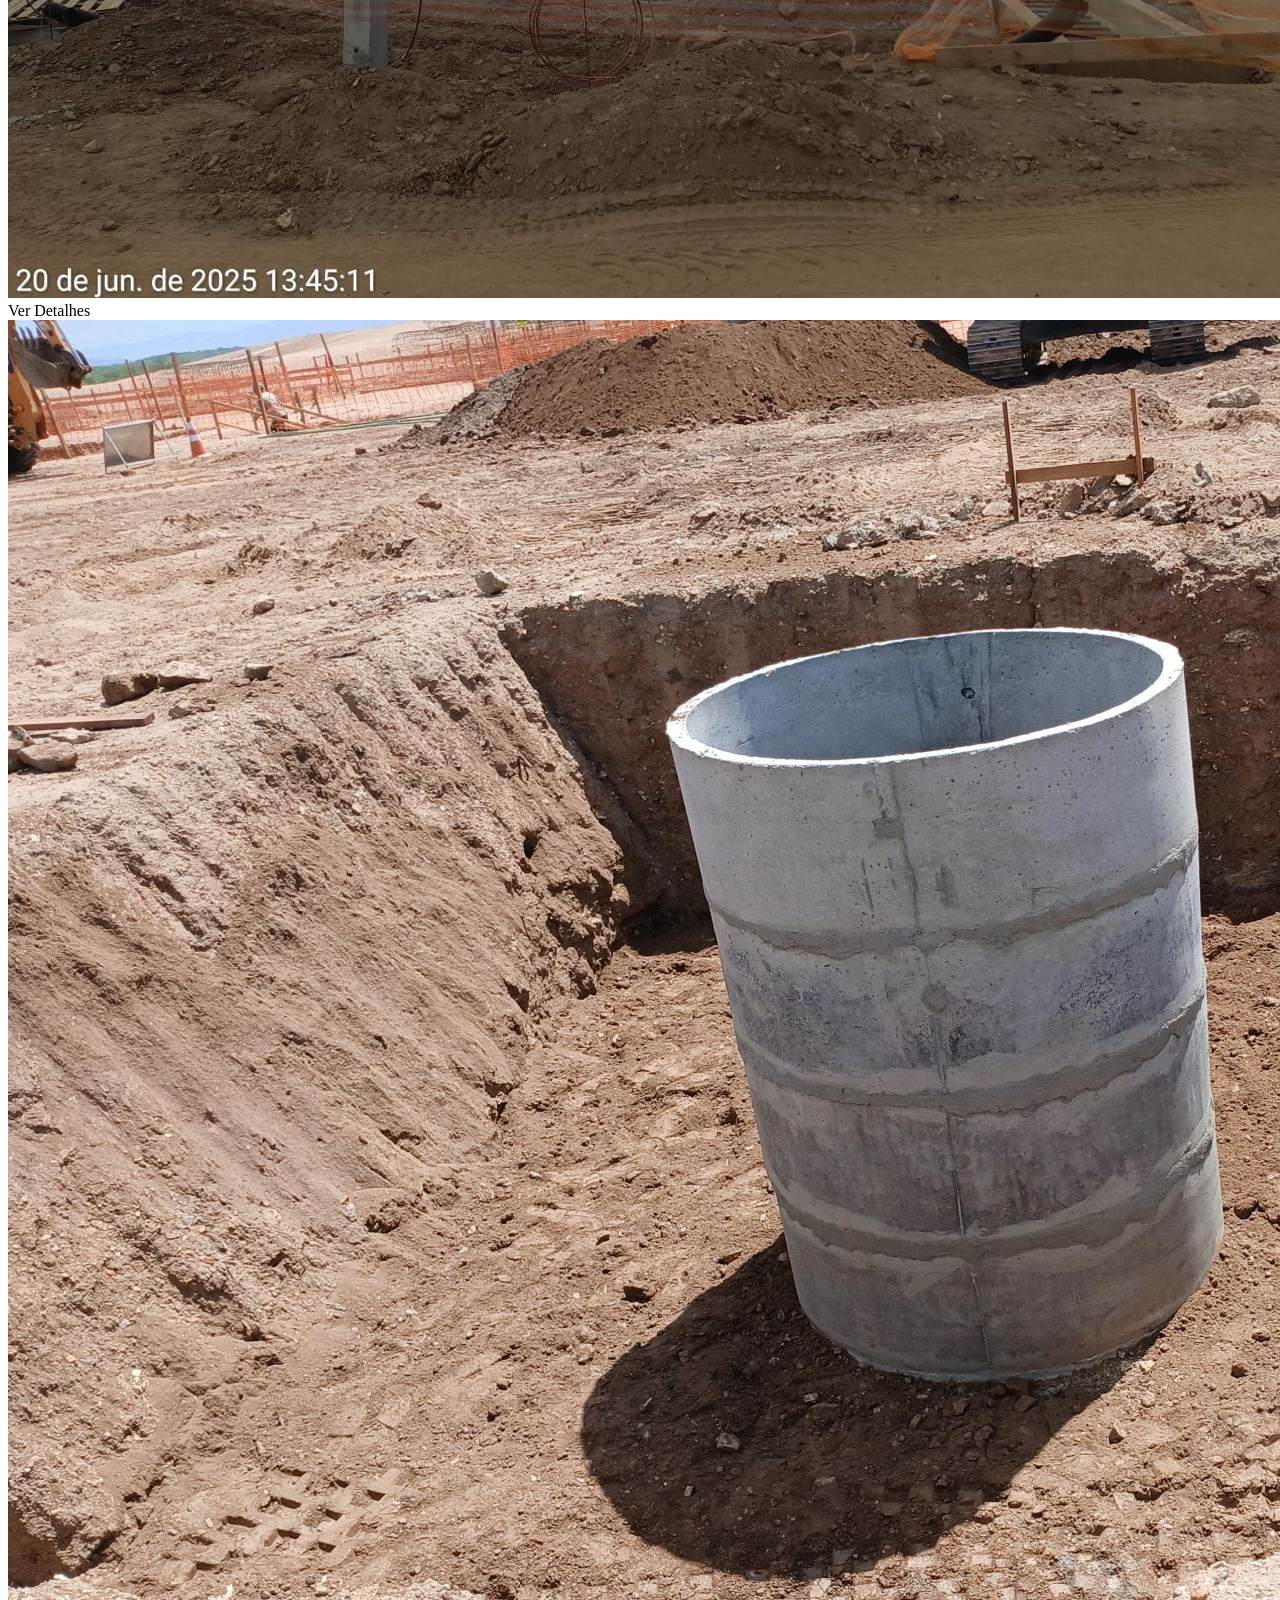
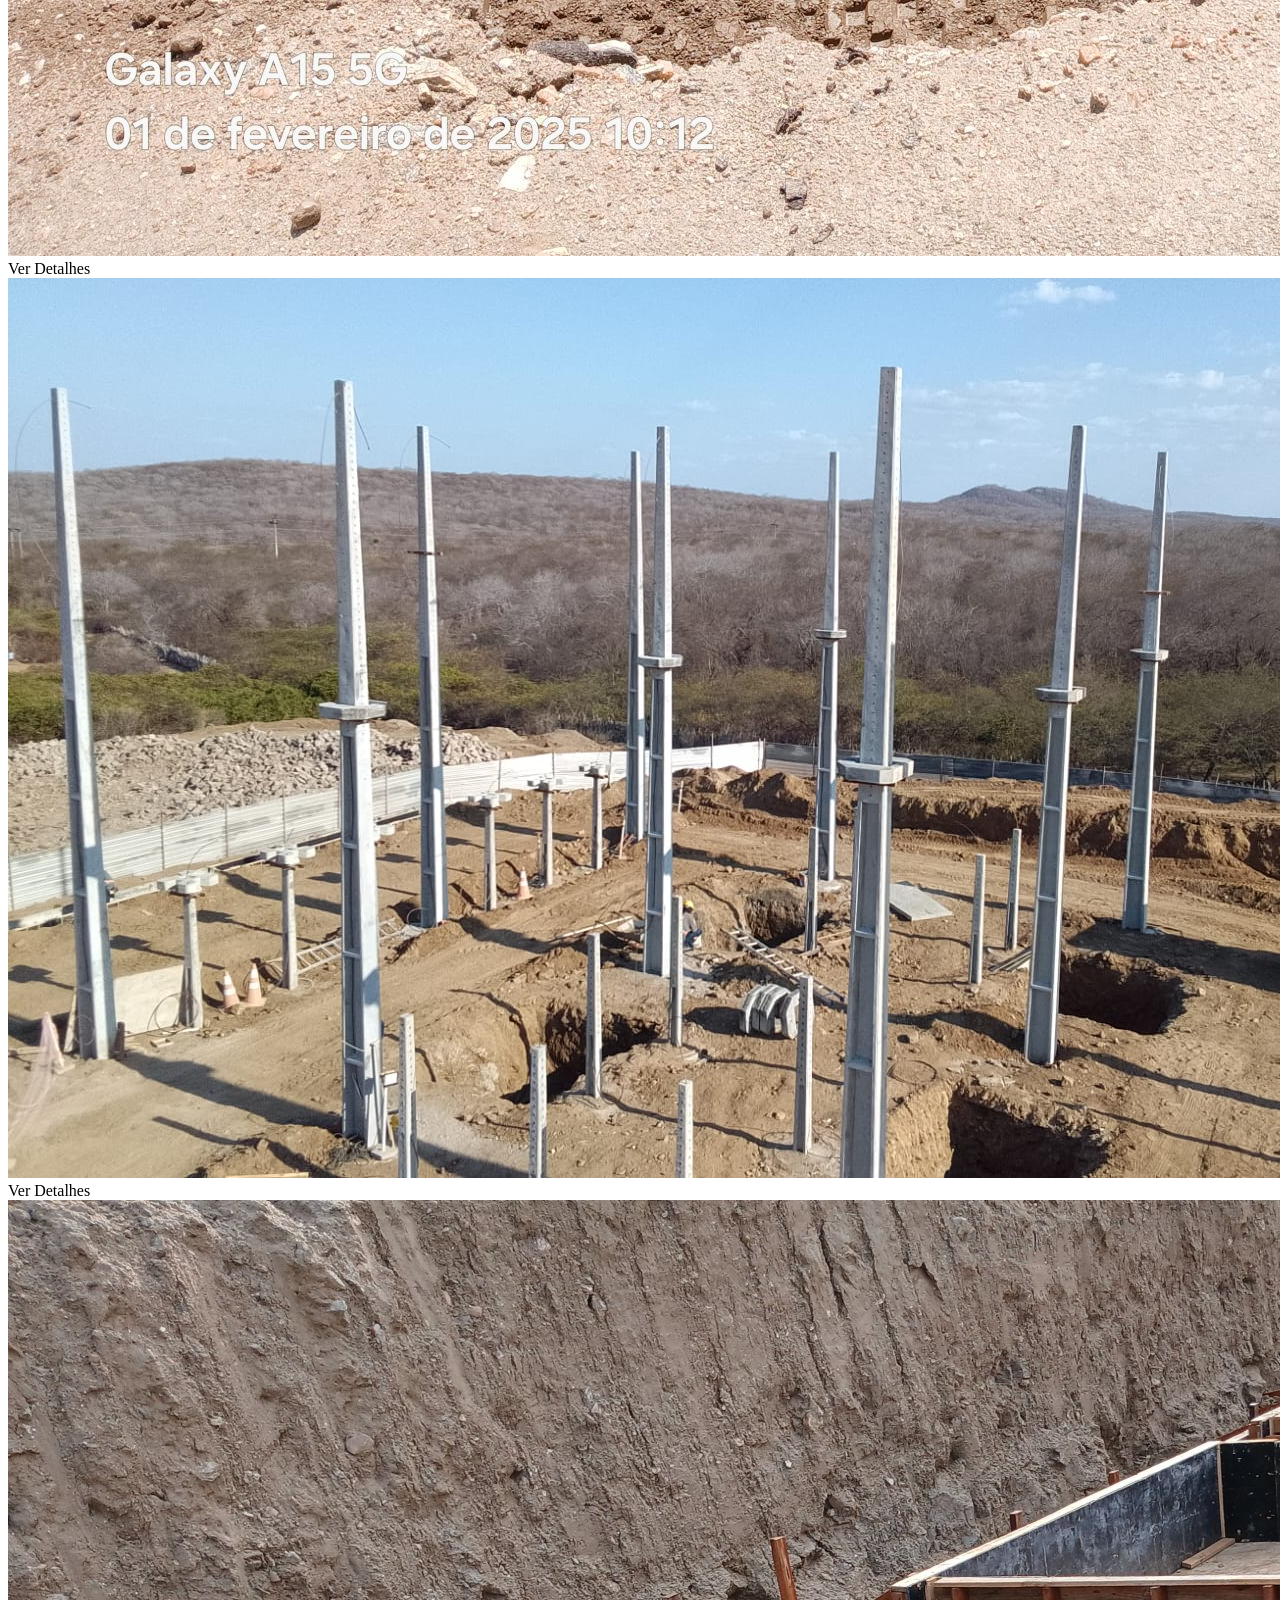
==== commit 58f9be4c: "Add files via upload" ====
--- a/index.html
+++ b/index.html
@@ -1,20 +1,24 @@
 <!doctype html>
 <html lang="pt-BR" class="scroll-smooth">
+
 <head>
   <meta charset="utf-8" />
   <meta name="viewport" content="width=device-width,initial-scale=1" />
-  
+
   <meta property="og:title" content="Francelino Neto Santos — Gestão de Obras e Infraestrutura" />
-  <meta property="og:description" content="Especialista em Subestações e Liderança de Equipes com foco em eficiência técnica." />
+  <meta property="og:description"
+    content="Especialista em Subestações e Liderança de Equipes com foco em eficiência técnica." />
   <meta property="og:image" content="https://netosantos999.github.io/-portef-lio/preview.png" />
   <meta property="og:type" content="website" />
 
   <title>Francelino Neto Santos — Engenharia e Gestão</title>
-  
+
   <script src="https://cdn.tailwindcss.com"></script>
-  <link href="https://fonts.googleapis.com/css2?family=Inter:wght@300;400;600;700;900&display=swap" rel="stylesheet">
+  <link href="https://fonts.googleapis.com/css2?family=Inter:wght@300;400;500;600;700;900&display=swap"
+    rel="stylesheet">
   <link href="https://unpkg.com/aos@2.3.1/dist/aos.css" rel="stylesheet">
   <link rel="stylesheet" href="https://cdn.jsdelivr.net/npm/swiper@11/swiper-bundle.min.css" />
+  <link rel="stylesheet" href="css/style.css">
 
   <script>
     tailwind.config = {
@@ -22,7 +26,7 @@
         extend: {
           fontFamily: { sans: ['Inter', 'sans-serif'] },
           colors: {
-            primary: '#f97316', 
+            primary: '#f97316',
             dark: '#0f172a',
             card: '#1e293b',
           }
@@ -30,133 +34,167 @@
       }
     }
   </script>
-
-  <style>
-    body { background-color: #0f172a; color: #f1f5f9; overflow-x: hidden; }
-    .glass {
-      background: rgba(30, 41, 59, 0.7);
-      backdrop-filter: blur(10px);
-      -webkit-backdrop-filter: blur(10px);
-      border: 1px solid rgba(255, 255, 255, 0.05);
-    }
-    .hero-bg {
-      background: radial-gradient(circle at 50% 50%, rgba(249, 115, 22, 0.1) 0%, rgba(15, 23, 42, 0) 60%);
-    }
-    ::-webkit-scrollbar { width: 8px; }
-    ::-webkit-scrollbar-track { background: #0f172a; }
-    ::-webkit-scrollbar-thumb { background: #334155; border-radius: 4px; }
-    ::-webkit-scrollbar-thumb:hover { background: #f97316; }
-    .timeline-line {
-      position: absolute; left: 50%; top: 0; bottom: 0; width: 2px; background: #334155; transform: translateX(-50%);
-    }
-    @media (max-width: 768px) { .timeline-line { left: 20px; } }
-  </style>
 </head>
-<body class="font-sans antialiased selection:bg-primary selection:text-white">
-
-  <header class="fixed w-full top-0 z-50 glass shadow-lg transition-all duration-300">
+
+<body class="font-sans antialiased selection:bg-primary selection:text-white bg-dark text-slate-100">
+
+  <!-- Header -->
+  <header class="fixed w-full top-0 z-50 glass transition-all duration-300">
     <div class="max-w-7xl mx-auto px-4 sm:px-6 lg:px-8">
-      <div class="flex justify-between items-center h-16">
+      <div class="flex justify-between items-center h-20">
         <div class="flex items-center gap-3">
-          <img src="fotoperfil.png" alt="Foto de Perfil" class="w-10 h-10 rounded-full border-2 border-primary object-cover shadow-md">
-          <span class="font-bold text-lg tracking-tight text-white">Neto<span class="text-primary">Santos</span></span>
-        </div>
+          <img src="fotoperfil.png" alt="Foto de Perfil"
+            class="w-12 h-12 rounded-full border-2 border-primary object-cover shadow-md">
+          <span class="font-bold text-xl tracking-tight text-white">Neto<span class="text-primary">Santos</span></span>
+        </div>
+
+        <!-- Desktop Menu -->
         <nav class="hidden md:flex space-x-8 text-sm font-medium text-slate-300">
           <a href="#sobre" class="hover:text-primary transition-colors">Sobre</a>
           <a href="#experiencia" class="hover:text-primary transition-colors">Trajetória</a>
           <a href="#galeria" class="hover:text-primary transition-colors">Obras</a>
           <a href="#inovacao" class="hover:text-primary transition-colors">Tecnologia</a>
-          <a href="#contato" class="px-4 py-2 rounded-full bg-primary/10 text-primary hover:bg-primary hover:text-white transition-all">Contato</a>
+          <a href="#calculadoras" class="hover:text-primary transition-colors">Ferramentas</a>
+          <a href="#contato"
+            class="px-5 py-2.5 rounded-full bg-primary text-white hover:bg-orange-600 transition-all shadow-lg shadow-orange-500/20">Contato</a>
         </nav>
-        <button id="menu-btn" class="md:hidden text-slate-300 hover:text-white focus:outline-none">
-          <svg class="h-7 w-7" fill="none" viewBox="0 0 24 24" stroke="currentColor"><path stroke-linecap="round" stroke-linejoin="round" stroke-width="2" d="M4 6h16M4 12h16m-7 6h7" /></svg>
+
+        <!-- Mobile Menu Button -->
+        <button id="menu-btn" class="md:hidden text-slate-300 hover:text-white focus:outline-none p-2">
+          <svg class="h-8 w-8" fill="none" viewBox="0 0 24 24" stroke="currentColor">
+            <path stroke-linecap="round" stroke-linejoin="round" stroke-width="2" d="M4 6h16M4 12h16m-7 6h7" />
+          </svg>
         </button>
       </div>
     </div>
-    <div id="menu" class="hidden md:hidden glass border-t border-slate-700 absolute w-full">
-      <div class="px-4 pt-2 pb-4 space-y-1 text-center">
-        <a href="#sobre" class="block px-3 py-3 text-slate-300">Sobre</a>
-        <a href="#experiencia" class="block px-3 py-3 text-slate-300">Trajetória</a>
-        <a href="#galeria" class="block px-3 py-3 text-slate-300">Obras</a>
-        <a href="#inovacao" class="block px-3 py-3 text-slate-300">Tecnologia</a>
-        <a href="#contato" class="block px-3 py-3 text-primary font-bold">Contato</a>
+
+    <!-- Mobile Menu Overlay -->
+    <div id="menu"
+      class="hidden md:hidden absolute top-20 left-0 w-full glass border-t border-slate-700 shadow-2xl transition-all duration-300">
+      <div class="px-4 py-6 space-y-2 text-center">
+        <a href="#sobre" class="block px-3 py-3 text-slate-300 hover:bg-white/5 rounded-lg transition-colors">Sobre</a>
+        <a href="#experiencia"
+          class="block px-3 py-3 text-slate-300 hover:bg-white/5 rounded-lg transition-colors">Trajetória</a>
+        <a href="#galeria"
+          class="block px-3 py-3 text-slate-300 hover:bg-white/5 rounded-lg transition-colors">Obras</a>
+        <a href="#inovacao"
+          class="block px-3 py-3 text-slate-300 hover:bg-white/5 rounded-lg transition-colors">Tecnologia</a>
+        <a href="#calculadoras"
+          class="block px-3 py-3 text-slate-300 hover:bg-white/5 rounded-lg transition-colors">Ferramentas</a>
+        <a href="#contato" class="block px-3 py-3 text-primary font-bold bg-primary/10 rounded-lg mt-4">Contato</a>
       </div>
     </div>
   </header>
 
-  <section class="pt-32 pb-20 px-4 hero-bg min-h-screen flex items-center justify-center text-center relative overflow-hidden">
+  <!-- Hero Section -->
+  <section
+    class="pt-32 pb-20 px-4 hero-bg min-h-screen flex items-center justify-center text-center relative overflow-hidden">
+    <!-- Background Elements -->
+    <div class="absolute top-1/4 left-10 w-72 h-72 bg-primary/20 rounded-full blur-[100px] -z-10"></div>
+    <div class="absolute bottom-1/4 right-10 w-96 h-96 bg-blue-600/10 rounded-full blur-[100px] -z-10"></div>
+
     <div class="max-w-5xl mx-auto relative z-10" data-aos="fade-up" data-aos-duration="1000">
-      <div class="mb-6 inline-block">
-        <img src="fotoperfil.png" alt="Francelino Neto Santos" class="w-32 h-32 md:w-40 md:h-40 rounded-full border-4 border-primary shadow-[0_0_30px_rgba(249,115,22,0.5)] object-cover mx-auto">
-      </div>
-
-      <h1 class="text-4xl md:text-6xl font-black text-white mb-6 leading-tight">
+      <div class="mb-8 inline-block relative group">
+        <div
+          class="absolute -inset-1 bg-gradient-to-r from-primary to-red-600 rounded-full blur opacity-75 group-hover:opacity-100 transition duration-1000 group-hover:duration-200">
+        </div>
+        <img src="fotoperfil.png" alt="Francelino Neto Santos"
+          class="relative w-36 h-36 md:w-48 md:h-48 rounded-full border-4 border-dark object-cover mx-auto">
+      </div>
+
+      <h1 class="text-5xl md:text-7xl font-black text-white mb-6 leading-tight tracking-tight">
         Liderança Técnica e<br>
-        <span class="text-transparent bg-clip-text bg-gradient-to-r from-orange-400 to-red-500">Gestão Inteligente de Obras</span>
+        <span class="text-transparent bg-clip-text bg-gradient-to-r from-orange-400 to-red-500">Gestão
+          Inteligente</span>
       </h1>
-      
-      <p class="text-lg md:text-xl text-slate-400 max-w-3xl mx-auto mb-8">
-        Mestre de Obras e Eletrotécnico com sólida experiência em <strong>Subestações de Alta Tensão</strong> e Infraestrutura.
+
+      <p class="text-lg md:text-xl text-slate-400 max-w-3xl mx-auto mb-10 leading-relaxed">
+        Mestre de Obras e Eletrotécnico com sólida experiência em <strong>Subestações de Alta Tensão</strong> e
+        Infraestrutura.
         <br class="hidden md:block">
-        Utilizo tecnologia própria para eliminar gargalos, otimizar equipes e garantir a precisão técnica no canteiro.
+        Transformando canteiros de obras com tecnologia, dados e liderança humanizada.
       </p>
 
-      <div class="flex flex-col sm:flex-row gap-4 justify-center">
-        <a href="#galeria" class="bg-gradient-to-r from-orange-500 to-red-600 text-white font-bold px-8 py-4 rounded-full hover:shadow-[0_0_20px_rgba(249,115,22,0.6)] transition-all transform hover:-translate-y-1">
+      <div class="flex flex-col sm:flex-row gap-4 justify-center items-center">
+        <a href="#galeria"
+          class="w-full sm:w-auto bg-gradient-to-r from-orange-500 to-red-600 text-white font-bold px-8 py-4 rounded-full hover:shadow-[0_0_30px_rgba(249,115,22,0.4)] transition-all transform hover:-translate-y-1">
           Ver Portfólio de Obras
         </a>
-        <a href="#inovacao" class="border border-slate-600 glass text-white font-semibold px-8 py-4 rounded-full hover:bg-white/10 transition-all">
-          Minhas Ferramentas de Gestão
+        <a href="#inovacao"
+          class="w-full sm:w-auto border border-slate-600 glass text-white font-semibold px-8 py-4 rounded-full hover:bg-white/5 transition-all flex items-center justify-center gap-2">
+          <span>Minhas Ferramentas</span>
+          <svg xmlns="http://www.w3.org/2000/svg" class="h-5 w-5" fill="none" viewBox="0 0 24 24" stroke="currentColor">
+            <path stroke-linecap="round" stroke-linejoin="round" stroke-width="2" d="M19 9l-7 7-7-7" />
+          </svg>
         </a>
       </div>
     </div>
   </section>
 
-  <section id="sobre" class="py-20 px-4 max-w-6xl mx-auto">
-    <div class="grid md:grid-cols-2 gap-12 items-center">
+  <!-- Sobre -->
+  <section id="sobre" class="py-24 px-4 max-w-7xl mx-auto">
+    <div class="grid md:grid-cols-2 gap-16 items-center">
       <div data-aos="fade-right">
-        <h2 class="text-3xl font-bold mb-6 border-l-4 border-primary pl-4">O Profissional de Campo</h2>
-        <p class="text-slate-300 text-lg leading-relaxed mb-4">
-          Minha formação é o chão de fábrica e a subestação. Como Mestre de Obras e Eletrotécnico, entendo que o sucesso de um projeto depende de três pilares: <strong>Segurança, Qualidade Técnica e Gestão de Pessoas</strong>.
-        </p>
-        <p class="text-slate-300 text-lg leading-relaxed">
-          Meu diferencial não é apenas saber "tocar a obra", mas trazer <strong>inteligência para o processo</strong>. Desenvolvo minhas próprias ferramentas digitais para resolver problemas crônicos de comunicação e controle que planilhas comuns não resolvem.
-        </p>
-        
-        <div class="mt-8 grid grid-cols-2 gap-4">
-          <div class="bg-slate-800/50 p-4 rounded-xl border border-slate-700 text-center">
-            <span class="text-3xl font-bold text-white block">10+</span>
-            <span class="text-sm text-slate-400">Anos de Experiência</span>
-          </div>
-          <div class="bg-slate-800/50 p-4 rounded-xl border border-slate-700 text-center">
-            <span class="text-3xl font-bold text-primary block">HV</span>
-            <span class="text-sm text-slate-400">Especialista Alta Tensão</span>
-          </div>
-        </div>
-      </div>
-
-      <div class="glass p-8 rounded-2xl border-t border-slate-700 shadow-xl" data-aos="fade-left">
-        <h3 class="text-xl font-bold mb-6 text-white">Competências Chave</h3>
-        <ul class="space-y-5">
-          <li class="flex items-start gap-4">
-            <div class="w-12 h-12 rounded-lg bg-orange-500/20 flex items-center justify-center text-orange-500 text-xl shrink-0">🏗️</div>
+        <h2 class="text-3xl md:text-4xl font-bold mb-8 border-l-4 border-primary pl-6 text-white">O Profissional de
+          Campo</h2>
+        <div class="space-y-6 text-slate-300 text-lg leading-relaxed">
+          <p>
+            Minha formação é o chão de fábrica e a subestação. Como Mestre de Obras e Eletrotécnico, entendo que o
+            sucesso de um projeto depende de três pilares: <strong class="text-white">Segurança, Qualidade Técnica e
+              Gestão de Pessoas</strong>.
+          </p>
+          <p>
+            Meu diferencial não é apenas saber "tocar a obra", mas trazer <strong class="text-white">inteligência para o
+              processo</strong>. Desenvolvo minhas próprias ferramentas digitais para resolver problemas crônicos de
+            comunicação e controle que planilhas comuns não resolvem.
+          </p>
+        </div>
+
+        <div class="mt-10 grid grid-cols-2 gap-6">
+          <div
+            class="bg-slate-800/50 p-6 rounded-2xl border border-slate-700 text-center hover:border-primary/50 transition-colors">
+            <span class="text-4xl font-bold text-white block mb-1">10+</span>
+            <span class="text-sm text-slate-400 uppercase tracking-wider font-semibold">Anos de Experiência</span>
+          </div>
+          <div
+            class="bg-slate-800/50 p-6 rounded-2xl border border-slate-700 text-center hover:border-primary/50 transition-colors">
+            <span class="text-4xl font-bold text-primary block mb-1">HV</span>
+            <span class="text-sm text-slate-400 uppercase tracking-wider font-semibold">Alta Tensão</span>
+          </div>
+        </div>
+      </div>
+
+      <div class="glass p-8 md:p-10 rounded-3xl border-t border-slate-700 shadow-2xl" data-aos="fade-left">
+        <h3 class="text-2xl font-bold mb-8 text-white">Competências Chave</h3>
+        <ul class="space-y-8">
+          <li class="flex items-start gap-5">
+            <div
+              class="w-14 h-14 rounded-2xl bg-orange-500/10 flex items-center justify-center text-orange-500 text-2xl shrink-0 border border-orange-500/20">
+              🏗️</div>
             <div>
-              <h4 class="font-bold text-white">Gestão de Obras</h4>
-              <p class="text-sm text-slate-400">Coordenação de cronograma físico-financeiro, liderança de equipes operacionais e fiscalização de segurança.</p>
+              <h4 class="font-bold text-white text-lg">Gestão de Obras</h4>
+              <p class="text-slate-400 mt-1">Coordenação de cronograma físico-financeiro, liderança de equipes
+                operacionais e fiscalização rigorosa.</p>
             </div>
           </li>
-          <li class="flex items-start gap-4">
-            <div class="w-12 h-12 rounded-lg bg-yellow-500/20 flex items-center justify-center text-yellow-500 text-xl shrink-0">⚡</div>
+          <li class="flex items-start gap-5">
+            <div
+              class="w-14 h-14 rounded-2xl bg-yellow-500/10 flex items-center justify-center text-yellow-500 text-2xl shrink-0 border border-yellow-500/20">
+              ⚡</div>
             <div>
-              <h4 class="font-bold text-white">Sistemas Elétricos (SEP)</h4>
-              <p class="text-sm text-slate-400">Técnico em Eletrotécnica com foco em montagem eletromecânica de subestações e linhas de transmissão.</p>
+              <h4 class="font-bold text-white text-lg">Sistemas Elétricos (SEP)</h4>
+              <p class="text-slate-400 mt-1">Técnico em Eletrotécnica com foco em montagem eletromecânica de subestações
+                e linhas de transmissão.</p>
             </div>
           </li>
-          <li class="flex items-start gap-4">
-            <div class="w-12 h-12 rounded-lg bg-blue-500/20 flex items-center justify-center text-blue-500 text-xl shrink-0">📈</div>
+          <li class="flex items-start gap-5">
+            <div
+              class="w-14 h-14 rounded-2xl bg-blue-500/10 flex items-center justify-center text-blue-500 text-2xl shrink-0 border border-blue-500/20">
+              📈</div>
             <div>
-              <h4 class="font-bold text-white">Otimização de Processos</h4>
-              <p class="text-sm text-slate-400">Uso de programação (Python) apenas como ferramenta para criar dashboards e relatórios precisos de produtividade.</p>
+              <h4 class="font-bold text-white text-lg">Otimização de Processos</h4>
+              <p class="text-slate-400 mt-1">Uso de programação (Python) para criar dashboards e relatórios precisos de
+                produtividade.</p>
             </div>
           </li>
         </ul>
@@ -164,80 +202,198 @@
     </div>
   </section>
 
-  <section id="experiencia" class="py-20 px-4 bg-slate-900/50">
+  <!-- Experiência -->
+  <section id="experiencia" class="py-24 px-4 bg-slate-900/50 relative">
     <div class="max-w-4xl mx-auto">
-      <h2 class="text-3xl font-bold text-center mb-16" data-aos="fade-up">Trajetória Profissional</h2>
-      
+      <h2 class="text-3xl md:text-4xl font-bold text-center mb-20 text-white" data-aos="fade-up">Trajetória Profissional
+      </h2>
+
       <div class="relative">
         <div class="timeline-line h-full"></div>
 
-        <div class="relative md:flex items-center justify-between mb-12 group" data-aos="fade-up">
-          <div class="md:w-5/12 order-1 md:text-right pr-8 pl-8 md:pl-0">
-            <span class="text-primary font-bold text-sm tracking-wider uppercase">Foco Atual</span>
-            <h3 class="text-xl font-bold text-white mt-1">Gestão Técnica & Inovação</h3>
-            <p class="text-slate-400 text-sm mt-2">Setor de Energia e Infraestrutura</p>
-          </div>
-          <div class="absolute left-0 md:left-1/2 transform md:-translate-x-1/2 w-4 h-4 bg-primary rounded-full border-4 border-slate-900 z-10 ml-[14px] md:ml-0"></div>
-          <div class="md:w-5/12 order-1 glass p-6 rounded-xl ml-8 md:ml-0 mt-4 md:mt-0 hover:border-primary/50 transition-colors">
-            <p class="text-slate-300 text-sm">Atuo implementando soluções que unem o campo ao escritório. Desenvolvo sistemas de controle de ponto e medição de obra para garantir transparência e dados reais para a engenharia.</p>
-          </div>
-        </div>
-
-        <div class="relative md:flex items-center justify-between mb-12" data-aos="fade-up" data-aos-delay="100">
-          <div class="md:w-5/12 order-1 md:order-2 pl-8">
-            <span class="text-slate-500 font-bold text-sm tracking-wider uppercase">Experiência Sênior</span>
-            <h3 class="text-xl font-bold text-white mt-1">Mestre de Obras</h3>
-            <p class="text-slate-400 text-sm mt-2">Subestações HV e Civil</p>
-          </div>
-          <div class="absolute left-0 md:left-1/2 transform md:-translate-x-1/2 w-4 h-4 bg-slate-600 rounded-full border-4 border-slate-900 z-10 ml-[14px] md:ml-0"></div>
-          <div class="md:w-5/12 order-1 md:order-1 glass p-6 rounded-xl ml-8 md:ml-0 mt-4 md:mt-0 text-right md:text-left hover:border-white/30 transition-colors">
-            <p class="text-slate-300 text-sm">Responsável direto pela execução de obras civis e eletromecânicas. Gestão de cronograma, leitura de projetos complexos e liderança de equipes multidisciplinares em campo.</p>
-          </div>
-        </div>
-      </div>
-    </div>
-  </section>
-
-  <section id="galeria" class="py-20 px-4 max-w-7xl mx-auto">
-    <div class="text-center mb-12" data-aos="fade-down">
-      <h2 class="text-3xl font-bold mb-4">Galeria de Execução</h2>
-      <p class="text-slate-400">Registros de campo: Onde a técnica encontra a prática.</p>
-    </div>
-
-    <div class="grid grid-cols-2 md:grid-cols-4 gap-4 auto-rows-[200px]">
-      <div class="group relative overflow-hidden rounded-xl cursor-pointer md:col-span-2 md:row-span-2" onclick="openLightbox(this)">
-        <img src="obras_imagens/mda.jpeg" class="w-full h-full object-cover transform group-hover:scale-110 transition-duration-500 transition-transform" alt="SE Malha Dágua - Vista Geral">
-        <div class="absolute inset-0 bg-gradient-to-t from-black/80 via-transparent to-transparent opacity-100 flex flex-col justify-end p-6">
-          <span class="text-primary font-bold text-sm mb-1">Destaque</span>
-          <h3 class="text-white font-bold text-xl">SE Malha D'água (CE)</h3>
-          <p class="text-slate-300 text-xs mt-1">Infraestrutura Civil e Montagem</p>
-        </div>
-      </div>
-
-      <div class="group relative overflow-hidden rounded-xl cursor-pointer" onclick="openLightbox(this)">
-        <img src="obras_imagens/bda6.jpg" class="w-full h-full object-cover transform group-hover:scale-110 transition-duration-500 transition-transform" alt="Fundação e Concretagem">
-      </div>
-
-      <div class="group relative overflow-hidden rounded-xl cursor-pointer" onclick="openLightbox(this)">
-        <img src="obras_imagens/mda2.jpeg" class="w-full h-full object-cover transform group-hover:scale-110 transition-duration-500 transition-transform" alt="Montagem Eletromecânica">
-      </div>
-
-      <div class="group relative overflow-hidden rounded-xl cursor-pointer" onclick="openLightbox(this)">
-        <img src="obras_imagens/bda10.jpg" class="w-full h-full object-cover transform group-hover:scale-110 transition-duration-500 transition-transform" alt="Estruturas Metálicas">
-      </div>
-
-      <div class="group relative overflow-hidden rounded-xl cursor-pointer" onclick="openLightbox(this)">
-        <img src="obras_imagens/bomjardin.jpeg" class="w-full h-full object-cover transform group-hover:scale-110 transition-duration-500 transition-transform" alt="Terraplanagem">
-      </div>
-    </div>
-  </section>
-
-  <section id="inovacao" class="py-20 px-4 bg-slate-800/30 border-y border-slate-800">
+        <!-- Item 1 -->
+        <div class="relative md:flex items-center justify-between mb-16 group" data-aos="fade-up">
+          <div class="md:w-5/12 order-1 md:text-right pr-8 pl-12 md:pl-0">
+            <span
+              class="text-primary font-bold text-xs tracking-widest uppercase bg-primary/10 px-3 py-1 rounded-full">Atual</span>
+            <h3 class="text-2xl font-bold text-white mt-3">Gestão Técnica & Inovação</h3>
+            <p class="text-slate-400 text-sm mt-1">Setor de Energia e Infraestrutura</p>
+          </div>
+          <div
+            class="absolute left-0 md:left-1/2 transform md:-translate-x-1/2 w-6 h-6 bg-primary rounded-full border-4 border-slate-900 z-10 ml-[10px] md:ml-0 shadow-[0_0_15px_rgba(249,115,22,0.5)]">
+          </div>
+          <div
+            class="md:w-5/12 order-1 glass p-6 rounded-2xl ml-12 md:ml-0 mt-4 md:mt-0 border border-slate-700/50 hover:border-primary/50 transition-all shadow-lg">
+            <p class="text-slate-300 leading-relaxed">Atuo implementando soluções que unem o campo ao escritório.
+              Desenvolvo sistemas de controle de ponto e medição de obra para garantir transparência e dados reais para
+              a engenharia.</p>
+          </div>
+        </div>
+
+        <!-- Item 2 -->
+        <div class="relative md:flex items-center justify-between mb-16" data-aos="fade-up" data-aos-delay="100">
+          <div class="md:w-5/12 order-1 md:order-2 pl-12 md:pl-8">
+            <span
+              class="text-slate-500 font-bold text-xs tracking-widest uppercase bg-slate-800 px-3 py-1 rounded-full">Sênior</span>
+            <h3 class="text-2xl font-bold text-white mt-3">Mestre de Obras</h3>
+            <p class="text-slate-400 text-sm mt-1">Subestações HV e Civil</p>
+          </div>
+          <div
+            class="absolute left-0 md:left-1/2 transform md:-translate-x-1/2 w-6 h-6 bg-slate-600 rounded-full border-4 border-slate-900 z-10 ml-[10px] md:ml-0">
+          </div>
+          <div
+            class="md:w-5/12 order-1 md:order-1 glass p-6 rounded-2xl ml-12 md:ml-0 mt-4 md:mt-0 text-right md:text-left border border-slate-700/50 hover:border-white/30 transition-all shadow-lg">
+            <p class="text-slate-300 leading-relaxed">Responsável direto pela execução de obras civis e eletromecânicas.
+              Gestão de cronograma, leitura de projetos complexos e liderança de equipes multidisciplinares em campo.
+            </p>
+          </div>
+        </div>
+      </div>
+    </div>
+  </section>
+
+  <!-- Galeria -->
+  <section id="galeria" class="py-24 px-4 max-w-7xl mx-auto">
+    <div class="text-center mb-16" data-aos="fade-down">
+      <h2 class="text-3xl md:text-4xl font-bold mb-4 text-white">Galeria de Execução</h2>
+      <p class="text-slate-400 text-lg">Registros de campo: Onde a técnica encontra a prática.</p>
+    </div>
+
+    <div class="grid grid-cols-1 sm:grid-cols-2 md:grid-cols-4 gap-4 auto-rows-[250px]">
+      <!-- Destaque -->
+      <div class="group relative overflow-hidden rounded-2xl cursor-pointer md:col-span-2 md:row-span-2 shadow-2xl"
+        onclick="openLightbox(this)">
+        <img src="obras_imagens/mda.jpeg"
+          class="w-full h-full object-cover transform group-hover:scale-105 transition-duration-700 transition-transform"
+          alt="SE Malha Dágua - Vista Geral">
+        <div
+          class="absolute inset-0 bg-gradient-to-t from-black/90 via-black/20 to-transparent opacity-100 flex flex-col justify-end p-8">
+          <span class="text-primary font-bold text-sm mb-2 uppercase tracking-wider">Destaque</span>
+          <h3 class="text-white font-bold text-2xl md:text-3xl">SE Malha D'água (CE)</h3>
+          <p class="text-slate-300 mt-2">Infraestrutura Civil e Montagem Eletromecânica</p>
+        </div>
+      </div>
+
+      <div class="group relative overflow-hidden rounded-2xl cursor-pointer shadow-lg" onclick="openLightbox(this)">
+        <img src="obras_imagens/bda6.jpg"
+          class="w-full h-full object-cover transform group-hover:scale-110 transition-duration-500 transition-transform"
+          alt="Fundação e Concretagem">
+        <div
+          class="absolute inset-0 bg-black/50 opacity-0 group-hover:opacity-100 transition-opacity flex items-center justify-center">
+          <span class="text-white font-bold">Ver Detalhes</span>
+        </div>
+      </div>
+
+      <div class="group relative overflow-hidden rounded-2xl cursor-pointer shadow-lg" onclick="openLightbox(this)">
+        <img src="obras_imagens/mda2.jpeg"
+          class="w-full h-full object-cover transform group-hover:scale-110 transition-duration-500 transition-transform"
+          alt="Montagem Eletromecânica">
+        <div
+          class="absolute inset-0 bg-black/50 opacity-0 group-hover:opacity-100 transition-opacity flex items-center justify-center">
+          <span class="text-white font-bold">Ver Detalhes</span>
+        </div>
+      </div>
+
+      <div class="group relative overflow-hidden rounded-2xl cursor-pointer shadow-lg" onclick="openLightbox(this)">
+        <img src="obras_imagens/bda10.jpg"
+          class="w-full h-full object-cover transform group-hover:scale-110 transition-duration-500 transition-transform"
+          alt="Estruturas Metálicas">
+        <div
+          class="absolute inset-0 bg-black/50 opacity-0 group-hover:opacity-100 transition-opacity flex items-center justify-center">
+          <span class="text-white font-bold">Ver Detalhes</span>
+        </div>
+      </div>
+
+      <div class="group relative overflow-hidden rounded-2xl cursor-pointer shadow-lg" onclick="openLightbox(this)">
+        <img src="obras_imagens/bomjardin.jpeg"
+          class="w-full h-full object-cover transform group-hover:scale-110 transition-duration-500 transition-transform"
+          alt="Terraplanagem">
+        <div
+          class="absolute inset-0 bg-black/50 opacity-0 group-hover:opacity-100 transition-opacity flex items-center justify-center">
+          <span class="text-white font-bold">Ver Detalhes</span>
+        </div>
+      </div>
+
+      <!-- Novas Imagens Adicionadas -->
+      <div class="group relative overflow-hidden rounded-2xl cursor-pointer shadow-lg" onclick="openLightbox(this)">
+        <img src="obras_imagens/bda2.jpg"
+          class="w-full h-full object-cover transform group-hover:scale-110 transition-duration-500 transition-transform"
+          alt="Obra BDA">
+        <div
+          class="absolute inset-0 bg-black/50 opacity-0 group-hover:opacity-100 transition-opacity flex items-center justify-center">
+          <span class="text-white font-bold">Ver Detalhes</span>
+        </div>
+      </div>
+
+      <div class="group relative overflow-hidden rounded-2xl cursor-pointer shadow-lg" onclick="openLightbox(this)">
+        <img src="obras_imagens/mda3.jpeg"
+          class="w-full h-full object-cover transform group-hover:scale-110 transition-duration-500 transition-transform"
+          alt="Obra MDA">
+        <div
+          class="absolute inset-0 bg-black/50 opacity-0 group-hover:opacity-100 transition-opacity flex items-center justify-center">
+          <span class="text-white font-bold">Ver Detalhes</span>
+        </div>
+      </div>
+
+      <div class="group relative overflow-hidden rounded-2xl cursor-pointer shadow-lg" onclick="openLightbox(this)">
+        <img src="obras_imagens/bomjardin2.jpeg"
+          class="w-full h-full object-cover transform group-hover:scale-110 transition-duration-500 transition-transform"
+          alt="Obra Bom Jardim">
+        <div
+          class="absolute inset-0 bg-black/50 opacity-0 group-hover:opacity-100 transition-opacity flex items-center justify-center">
+          <span class="text-white font-bold">Ver Detalhes</span>
+        </div>
+      </div>
+
+      <div class="group relative overflow-hidden rounded-2xl cursor-pointer shadow-lg" onclick="openLightbox(this)">
+        <img src="obras_imagens/bda12.jpg"
+          class="w-full h-full object-cover transform group-hover:scale-110 transition-duration-500 transition-transform"
+          alt="Detalhe Técnico">
+        <div
+          class="absolute inset-0 bg-black/50 opacity-0 group-hover:opacity-100 transition-opacity flex items-center justify-center">
+          <span class="text-white font-bold">Ver Detalhes</span>
+        </div>
+      </div>
+
+      <div class="group relative overflow-hidden rounded-2xl cursor-pointer shadow-lg" onclick="openLightbox(this)">
+        <img src="obras_imagens/mda6.jpeg"
+          class="w-full h-full object-cover transform group-hover:scale-110 transition-duration-500 transition-transform"
+          alt="Vista Aérea">
+        <div
+          class="absolute inset-0 bg-black/50 opacity-0 group-hover:opacity-100 transition-opacity flex items-center justify-center">
+          <span class="text-white font-bold">Ver Detalhes</span>
+        </div>
+      </div>
+
+      <div class="group relative overflow-hidden rounded-2xl cursor-pointer shadow-lg" onclick="openLightbox(this)">
+        <img src="obras_imagens/bda14.jpg"
+          class="w-full h-full object-cover transform group-hover:scale-110 transition-duration-500 transition-transform"
+          alt="Estrutura">
+        <div
+          class="absolute inset-0 bg-black/50 opacity-0 group-hover:opacity-100 transition-opacity flex items-center justify-center">
+          <span class="text-white font-bold">Ver Detalhes</span>
+        </div>
+      </div>
+
+      <div class="group relative overflow-hidden rounded-2xl cursor-pointer shadow-lg" onclick="openLightbox(this)">
+        <img src="obras_imagens/mda9.jpeg"
+          class="w-full h-full object-cover transform group-hover:scale-110 transition-duration-500 transition-transform"
+          alt="Acabamento">
+        <div
+          class="absolute inset-0 bg-black/50 opacity-0 group-hover:opacity-100 transition-opacity flex items-center justify-center">
+          <span class="text-white font-bold">Ver Detalhes</span>
+        </div>
+      </div>
+    </div>
+  </section>
+
+  <!-- Inovação -->
+  <section id="inovacao" class="py-24 px-4 bg-slate-800/30 border-y border-slate-800">
     <div class="max-w-7xl mx-auto">
-      <div class="text-center mb-12">
-        <h2 class="text-3xl font-bold mb-4">Tecnologia Aplicada à Engenharia</h2>
-        <p class="text-slate-400 max-w-2xl mx-auto">
-          Minha experiência em programação serve a um único propósito: <strong>Melhorar a gestão da obra</strong>. 
+      <div class="text-center mb-16">
+        <h2 class="text-3xl md:text-4xl font-bold mb-4 text-white">Tecnologia Aplicada à Engenharia</h2>
+        <p class="text-slate-400 max-w-2xl mx-auto text-lg">
+          Minha experiência em programação serve a um único propósito: <strong>Melhorar a gestão da obra</strong>.
           Desenvolvi estas ferramentas para uso próprio e da equipe, visando eliminar papel e erros humanos.
         </p>
       </div>
@@ -245,93 +401,169 @@
       <div class="swiper mySwiper pb-12">
         <div class="swiper-wrapper">
           <div class="swiper-slide relative group">
-            <img src="obras_imagens/sistema1.png" alt="Sistema 1" class="rounded-xl w-full object-cover h-64 border border-slate-700">
-            <div class="absolute bottom-0 left-0 right-0 bg-slate-900/90 p-4 rounded-b-xl border-t border-slate-700">
-              <p class="text-white font-bold text-sm">Dashboard de Produtividade</p>
+            <div class="glass p-2 rounded-2xl border border-slate-700 hover:border-primary/50 transition-colors">
+              <img src="obras_imagens/sistema1.png" alt="Sistema 1" class="rounded-xl w-full object-cover h-64">
+              <div class="p-4">
+                <h4 class="text-white font-bold text-lg">Dashboard de Produtividade</h4>
+                <p class="text-slate-400 text-sm mt-1">Análise em tempo real do avanço físico.</p>
+              </div>
             </div>
           </div>
           <div class="swiper-slide relative group">
-              <img src="obras_imagens/sistema2.png" alt="Sistema 2" class="rounded-xl w-full object-cover h-64 border border-slate-700">
-              <div class="absolute bottom-0 left-0 right-0 bg-slate-900/90 p-4 rounded-b-xl border-t border-slate-700">
-                  <p class="text-white font-bold text-sm">Controle de Ponto Digital</p>
+            <div class="glass p-2 rounded-2xl border border-slate-700 hover:border-primary/50 transition-colors">
+              <img src="obras_imagens/sistema2.png" alt="Sistema 2" class="rounded-xl w-full object-cover h-64">
+              <div class="p-4">
+                <h4 class="text-white font-bold text-lg">Controle de Obras</h4>
+                <p class="text-slate-400 text-sm mt-1">Gestão de efetivo e materiais.</p>
               </div>
-          </div>
-          <div class="swiper-slide"><img src="obras_imagens/sistema3.png" class="rounded-xl h-64 object-cover border border-slate-700"></div>
-          <div class="swiper-slide"><img src="obras_imagens/sistema5.png" class="rounded-xl h-64 object-cover border border-slate-700"></div>
-          <div class="swiper-slide"><img src="obras_imagens/sistema6.png" class="rounded-xl h-64 object-cover border border-slate-700"></div>
+            </div>
+          </div>
+          <div class="swiper-slide relative group">
+            <div class="glass p-2 rounded-2xl border border-slate-700 hover:border-primary/50 transition-colors">
+              <img src="obras_imagens/sistema3.png" alt="Sistema 3" class="rounded-xl w-full object-cover h-64">
+              <div class="p-4">
+                <h4 class="text-white font-bold text-lg">Relatórios Automatizados</h4>
+                <p class="text-slate-400 text-sm mt-1">Geração de RDOs e medições.</p>
+              </div>
+            </div>
+          </div>
+          <div class="swiper-slide relative group">
+            <div class="glass p-2 rounded-2xl border border-slate-700 hover:border-primary/50 transition-colors">
+              <img src="obras_imagens/sistema5.png" alt="Sistema 5" class="rounded-xl w-full object-cover h-64">
+              <div class="p-4">
+                <h4 class="text-white font-bold text-lg">Gestão de Frota</h4>
+                <p class="text-slate-400 text-sm mt-1">Controle de abastecimento e manutenção.</p>
+              </div>
+            </div>
+          </div>
         </div>
         <div class="swiper-pagination !bottom-0"></div>
       </div>
     </div>
   </section>
 
-  <section id="calculadoras" class="py-20 px-4">
-    <div class="max-w-6xl mx-auto text-center">
-      <h2 class="text-2xl font-bold mb-8 text-slate-300">Ferramentas de Cálculo Rápido</h2>
-      <div class="grid md:grid-cols-3 gap-6">
-        <a href="calculadoras/callcivil.html" target="_blank" class="block bg-slate-800 p-6 rounded-lg hover:bg-slate-700 transition-colors border border-slate-700">
-            <h3 class="text-xl font-bold text-white mb-1">🏗️ Civil</h3>
-            <p class="text-slate-400 text-xs">Materiais e Concreto</p>
+  <!-- Calculadoras -->
+  <section id="calculadoras" class="py-24 px-4">
+    <div class="max-w-6xl mx-auto">
+      <div class="text-center mb-16">
+        <h2 class="text-3xl md:text-4xl font-bold mb-4 text-white">Ferramentas de Cálculo Rápido</h2>
+        <p class="text-slate-400">Utilitários desenvolvidos para agilizar o dia a dia no canteiro.</p>
+      </div>
+
+      <div class="grid md:grid-cols-3 gap-8">
+        <a href="calculadoras/callcivil.html" target="_blank"
+          class="group glass p-8 rounded-3xl hover:bg-slate-800 transition-all border border-slate-700 hover:border-primary hover:-translate-y-2">
+          <div
+            class="w-16 h-16 bg-slate-700 rounded-2xl flex items-center justify-center text-3xl mb-6 group-hover:bg-primary group-hover:text-white transition-colors">
+            🏗️</div>
+          <h3 class="text-2xl font-bold text-white mb-2">Civil</h3>
+          <p class="text-slate-400 text-sm">Cálculo de materiais, concreto e armação.</p>
         </a>
-        <a href="calculadoras/calleletrica.html" target="_blank" class="block bg-slate-800 p-6 rounded-lg hover:bg-slate-700 transition-colors border border-slate-700">
-            <h3 class="text-xl font-bold text-white mb-1">⚡ Elétrica</h3>
-            <p class="text-slate-400 text-xs">Dimensionamento e Carga</p>
+        <a href="calculadoras/calleletrica.html" target="_blank"
+          class="group glass p-8 rounded-3xl hover:bg-slate-800 transition-all border border-slate-700 hover:border-primary hover:-translate-y-2">
+          <div
+            class="w-16 h-16 bg-slate-700 rounded-2xl flex items-center justify-center text-3xl mb-6 group-hover:bg-primary group-hover:text-white transition-colors">
+            ⚡</div>
+          <h3 class="text-2xl font-bold text-white mb-2">Elétrica</h3>
+          <p class="text-slate-400 text-sm">Dimensionamento de cabos, carga e proteção.</p>
         </a>
-        <a href="calculadoras/callterraplan.html" target="_blank" class="block bg-slate-800 p-6 rounded-lg hover:bg-slate-700 transition-colors border border-slate-700">
-            <h3 class="text-xl font-bold text-white mb-1">🚜 Terraplanagem</h3>
-            <p class="text-slate-400 text-xs">Volumes e Movimentação</p>
+        <a href="calculadoras/callterraplan.html" target="_blank"
+          class="group glass p-8 rounded-3xl hover:bg-slate-800 transition-all border border-slate-700 hover:border-primary hover:-translate-y-2">
+          <div
+            class="w-16 h-16 bg-slate-700 rounded-2xl flex items-center justify-center text-3xl mb-6 group-hover:bg-primary group-hover:text-white transition-colors">
+            🚜</div>
+          <h3 class="text-2xl font-bold text-white mb-2">Terraplanagem</h3>
+          <p class="text-slate-400 text-sm">Cálculo de volumes de corte e aterro.</p>
         </a>
       </div>
     </div>
   </section>
 
-  <div id="lightbox" class="fixed inset-0 z-[999] bg-black/95 hidden items-center justify-center p-4 opacity-0 transition-opacity duration-300">
-    <button onclick="closeLightbox()" class="absolute top-6 right-6 text-white text-4xl hover:text-primary transition-colors">&times;</button>
+  <!-- Contato -->
+  <section id="contato" class="py-24 px-4 bg-gradient-to-b from-transparent to-slate-900/80">
+    <div class="max-w-4xl mx-auto glass rounded-3xl p-8 md:p-12 border border-slate-700 shadow-2xl" data-aos="fade-up">
+      <div class="text-center mb-10">
+        <h2 class="text-3xl font-bold mb-4 text-white">Vamos Trabalhar Juntos?</h2>
+        <p class="text-slate-400">
+          Disponível para gestão de obras, consultoria técnica e implementação de eficiência no canteiro.
+        </p>
+      </div>
+
+      <div class="grid md:grid-cols-2 gap-12">
+        <div class="space-y-6">
+          <div>
+            <h4 class="text-white font-bold mb-2">Contato Direto</h4>
+            <p class="text-slate-400 flex items-center gap-2">
+              <svg class="w-5 h-5 text-primary" fill="none" stroke="currentColor" viewBox="0 0 24 24">
+                <path stroke-linecap="round" stroke-linejoin="round" stroke-width="2"
+                  d="M3 8l7.89 5.26a2 2 0 002.22 0L21 8M5 19h14a2 2 0 002-2V7a2 2 0 00-2-2H5a2 2 0 00-2 2v10a2 2 0 002 2z">
+                </path>
+              </svg>
+              francelinotees@gmail.com
+            </p>
+          </div>
+          <div>
+            <h4 class="text-white font-bold mb-2">Localização</h4>
+            <p class="text-slate-400 flex items-center gap-2">
+              <svg class="w-5 h-5 text-primary" fill="none" stroke="currentColor" viewBox="0 0 24 24">
+                <path stroke-linecap="round" stroke-linejoin="round" stroke-width="2"
+                  d="M17.657 16.657L13.414 20.9a1.998 1.998 0 01-2.827 0l-4.244-4.243a8 8 0 1111.314 0z"></path>
+                <path stroke-linecap="round" stroke-linejoin="round" stroke-width="2"
+                  d="M15 11a3 3 0 11-6 0 3 3 0 016 0z"></path>
+              </svg>
+              Disponível para viagens
+            </p>
+          </div>
+        </div>
+
+        <form action="mailto:francelinotees@gmail.com" method="post" enctype="text/plain" class="space-y-4">
+          <div>
+            <input type="text" placeholder="Seu Nome"
+              class="w-full bg-slate-800/50 border border-slate-600 rounded-lg px-4 py-3 text-white focus:outline-none focus:border-primary transition-colors">
+          </div>
+          <div>
+            <input type="email" placeholder="Seu Email"
+              class="w-full bg-slate-800/50 border border-slate-600 rounded-lg px-4 py-3 text-white focus:outline-none focus:border-primary transition-colors">
+          </div>
+          <div>
+            <textarea rows="4" placeholder="Sua Mensagem"
+              class="w-full bg-slate-800/50 border border-slate-600 rounded-lg px-4 py-3 text-white focus:outline-none focus:border-primary transition-colors"></textarea>
+          </div>
+          <button type="submit"
+            class="w-full bg-primary text-white font-bold px-6 py-3 rounded-lg hover:bg-orange-600 transition-all shadow-lg shadow-orange-500/20">
+            Enviar Mensagem
+          </button>
+        </form>
+      </div>
+    </div>
+  </section>
+
+  <!-- Footer -->
+  <footer class="bg-slate-950 py-12 border-t border-slate-800">
+    <div class="max-w-7xl mx-auto px-4 text-center">
+      <div class="flex items-center justify-center gap-2 mb-6">
+        <span class="font-bold text-2xl tracking-tight text-white">Neto<span class="text-primary">Santos</span></span>
+      </div>
+      <p class="text-slate-500 text-sm mb-6">
+        Engenharia, Gestão e Tecnologia. Construindo o futuro com eficiência.
+      </p>
+      <div class="text-slate-600 text-sm">
+        <p>© <span id="year"></span> Francelino Neto Santos. Todos os direitos reservados.</p>
+      </div>
+    </div>
+  </footer>
+
+  <!-- Lightbox -->
+  <div id="lightbox"
+    class="fixed inset-0 z-[999] bg-black/95 hidden items-center justify-center p-4 opacity-0 transition-opacity duration-300">
+    <button onclick="closeLightbox()"
+      class="absolute top-6 right-6 text-white text-4xl hover:text-primary transition-colors">&times;</button>
     <img id="lightboxImage" src="" class="max-h-[90vh] max-w-full rounded-lg shadow-2xl">
   </div>
 
-  <section id="contato" class="py-24 px-4 text-center bg-gradient-to-b from-transparent to-slate-900/80">
-    <div class="max-w-2xl mx-auto" data-aos="fade-up">
-      <h2 class="text-3xl font-bold mb-6 text-white">Vamos pra cima e otimizar sua obra</h2>
-      <p class="text-slate-400 mb-8">
-       Gestão Inteligênte de Obras com Técnica, Processo, e Liderança.
-      </p>
-      <a href="mailto:francelinotees@gmail.com" class="inline-block bg-primary text-white font-bold px-8 py-4 rounded-full hover:bg-orange-600 transition-all">
-         Entrar em Contato
-      </a>
-      <div class="mt-12 pt-8 border-t border-slate-800 text-slate-600 text-sm">
-        <p>© <span id="year"></span> Francelino Neto Santos</p>
-      </div>
-    </div>
-  </section>
-
   <script src="https://unpkg.com/aos@2.3.1/dist/aos.js"></script>
   <script src="https://cdn.jsdelivr.net/npm/swiper@11/swiper-bundle.min.js"></script>
-  
-  <script>
-    AOS.init({ once: true, offset: 80, duration: 800 });
-    document.getElementById('year').textContent = new Date().getFullYear();
-    
-    new Swiper(".mySwiper", {
-      slidesPerView: 1, spaceBetween: 20, loop: true,
-      autoplay: { delay: 3000, disableOnInteraction: false },
-      pagination: { el: ".swiper-pagination", clickable: true },
-      breakpoints: { 640: { slidesPerView: 2 }, 1024: { slidesPerView: 3 } }
-    });
-
-    const menuBtn = document.getElementById('menu-btn');
-    const menu = document.getElementById('menu');
-    menuBtn.addEventListener('click', () => menu.classList.toggle('hidden'));
-    document.querySelectorAll('#menu a').forEach(link => link.addEventListener('click', () => menu.classList.add('hidden')));
-
-    const lightbox = document.getElementById('lightbox');
-    const lightboxImg = document.getElementById('lightboxImage');
-    function openLightbox(element) {
-      const img = element.querySelector('img');
-      if(img) { lightboxImg.src = img.src; lightbox.style.display = 'flex'; setTimeout(() => lightbox.style.opacity = '1', 10); }
-    }
-    function closeLightbox() { lightbox.style.opacity = '0'; setTimeout(() => lightbox.style.display = 'none', 300); }
-    lightbox.addEventListener('click', (e) => { if (e.target === lightbox) closeLightbox(); });
-  </script>
+  <script src="js/script.js"></script>
 </body>
-</html>
+
+</html>
--- a/css/style.css
+++ b/css/style.css
@@ -0,0 +1,34 @@
+/* Scrollbar Customization */
+::-webkit-scrollbar {
+    width: 8px;
+}
+
+::-webkit-scrollbar-track {
+    background: #0f172a;
+}
+
+::-webkit-scrollbar-thumb {
+    background: #334155;
+    border-radius: 4px;
+}
+
+::-webkit-scrollbar-thumb:hover {
+    background: #f97316;
+}
+
+/* Timeline Styles */
+.timeline-line {
+    position: absolute;
+    left: 50%;
+    top: 0;
+    bottom: 0;
+    width: 2px;
+    background: #334155;
+    transform: translateX(-50%);
+}
+
+@media (max-width: 768px) {
+    .timeline-line {
+        left: 20px;
+    }
+}
